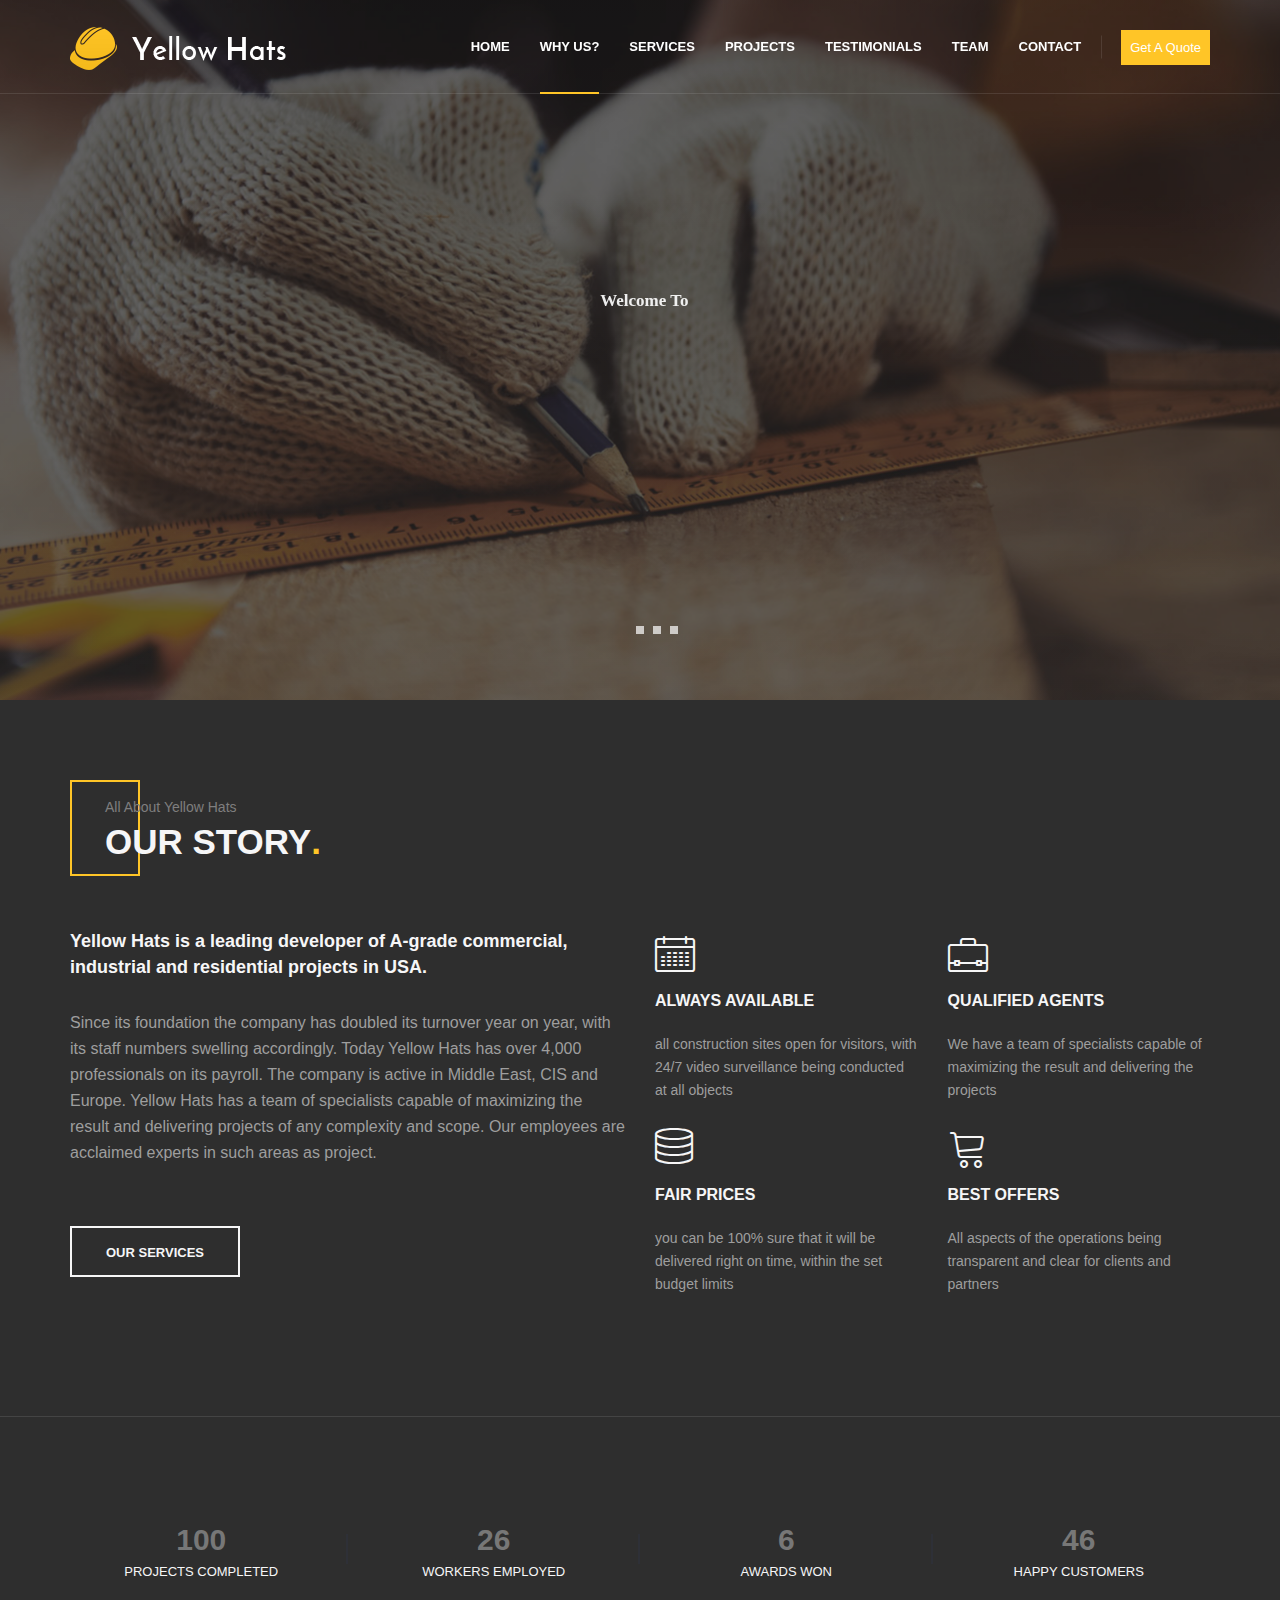
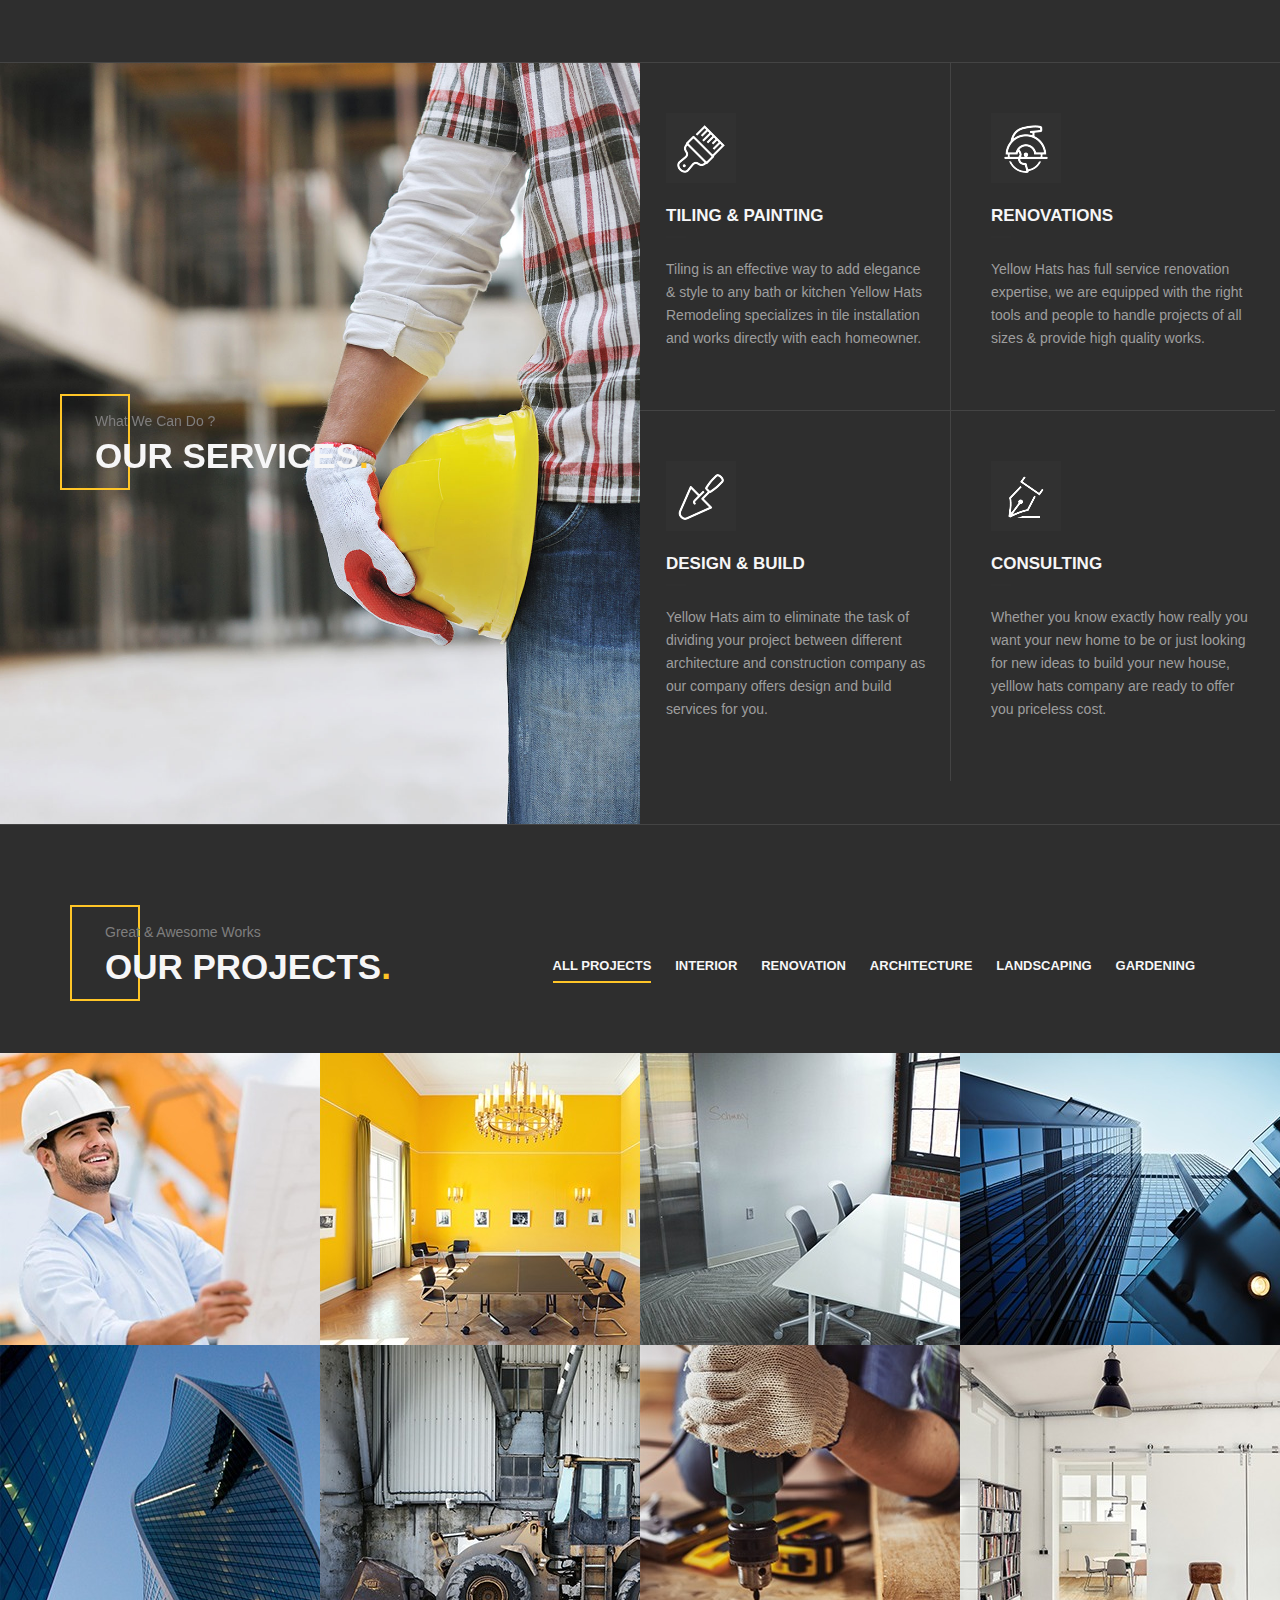
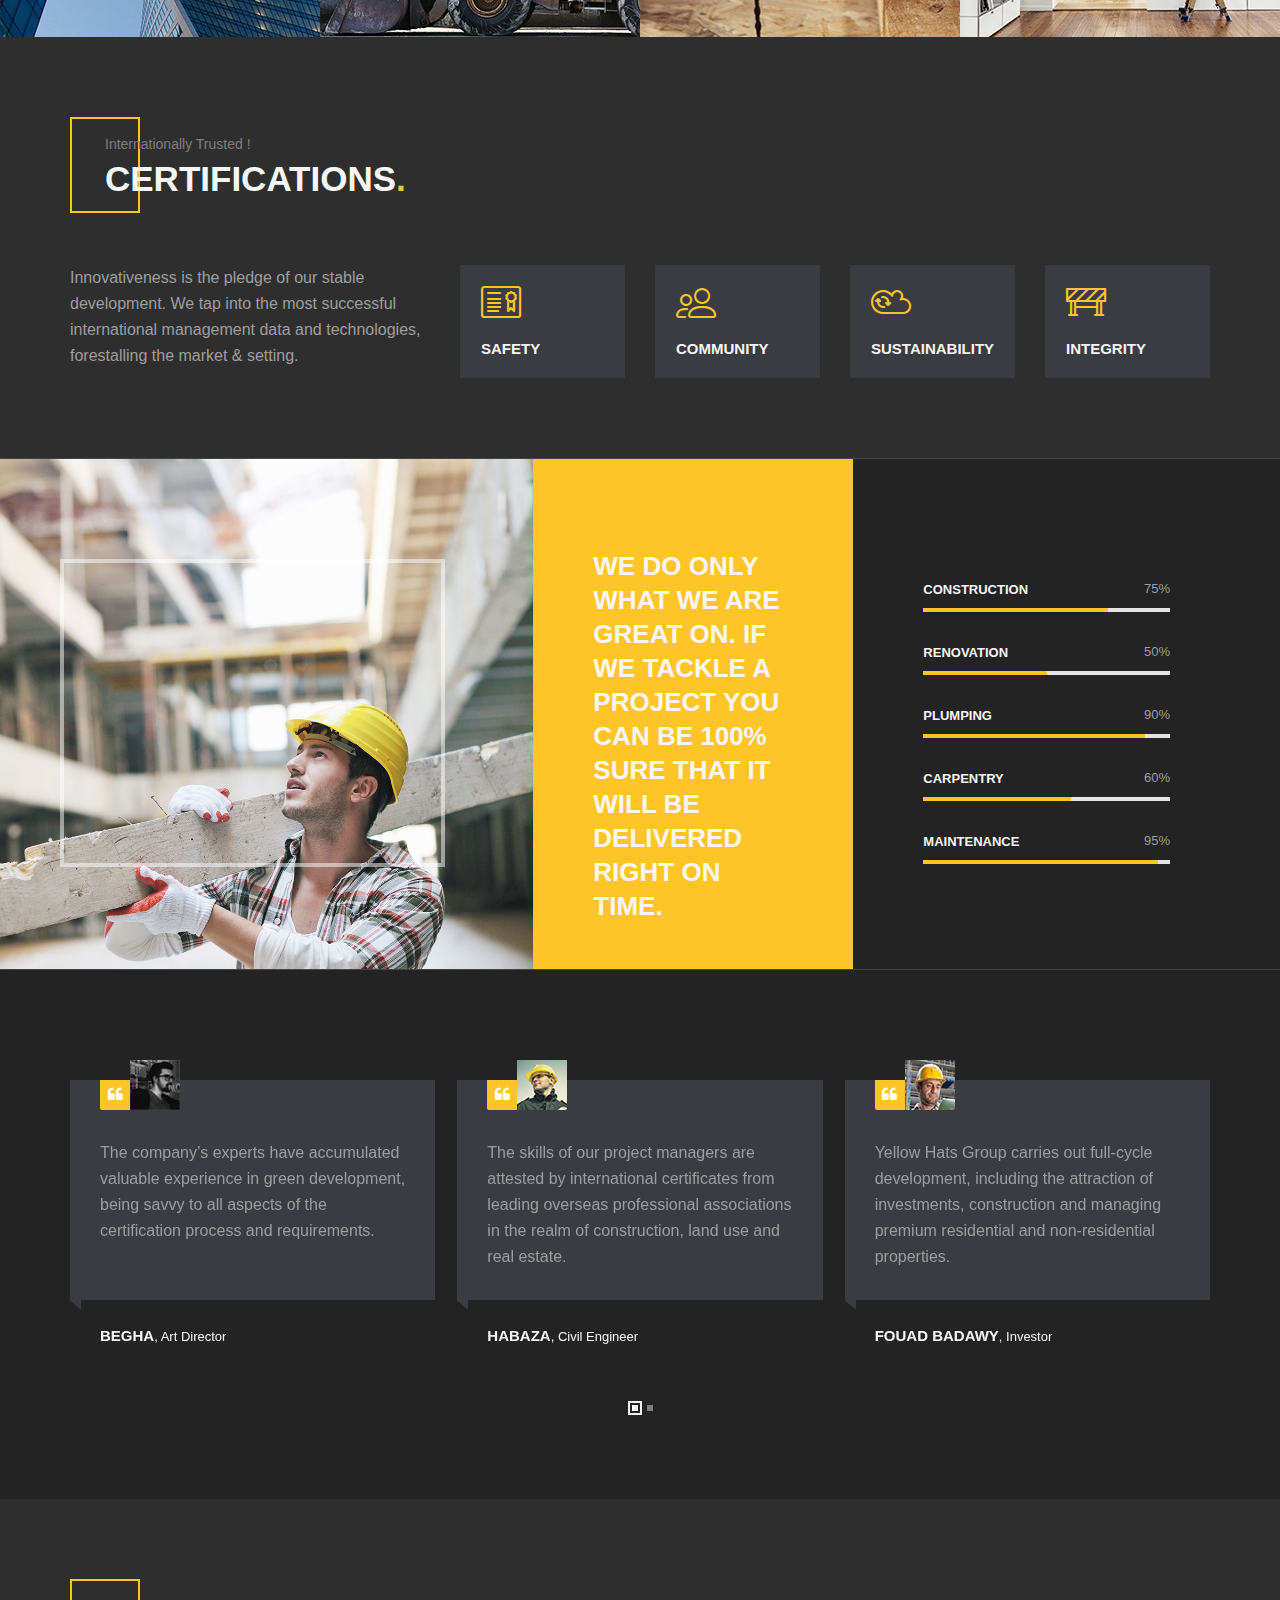
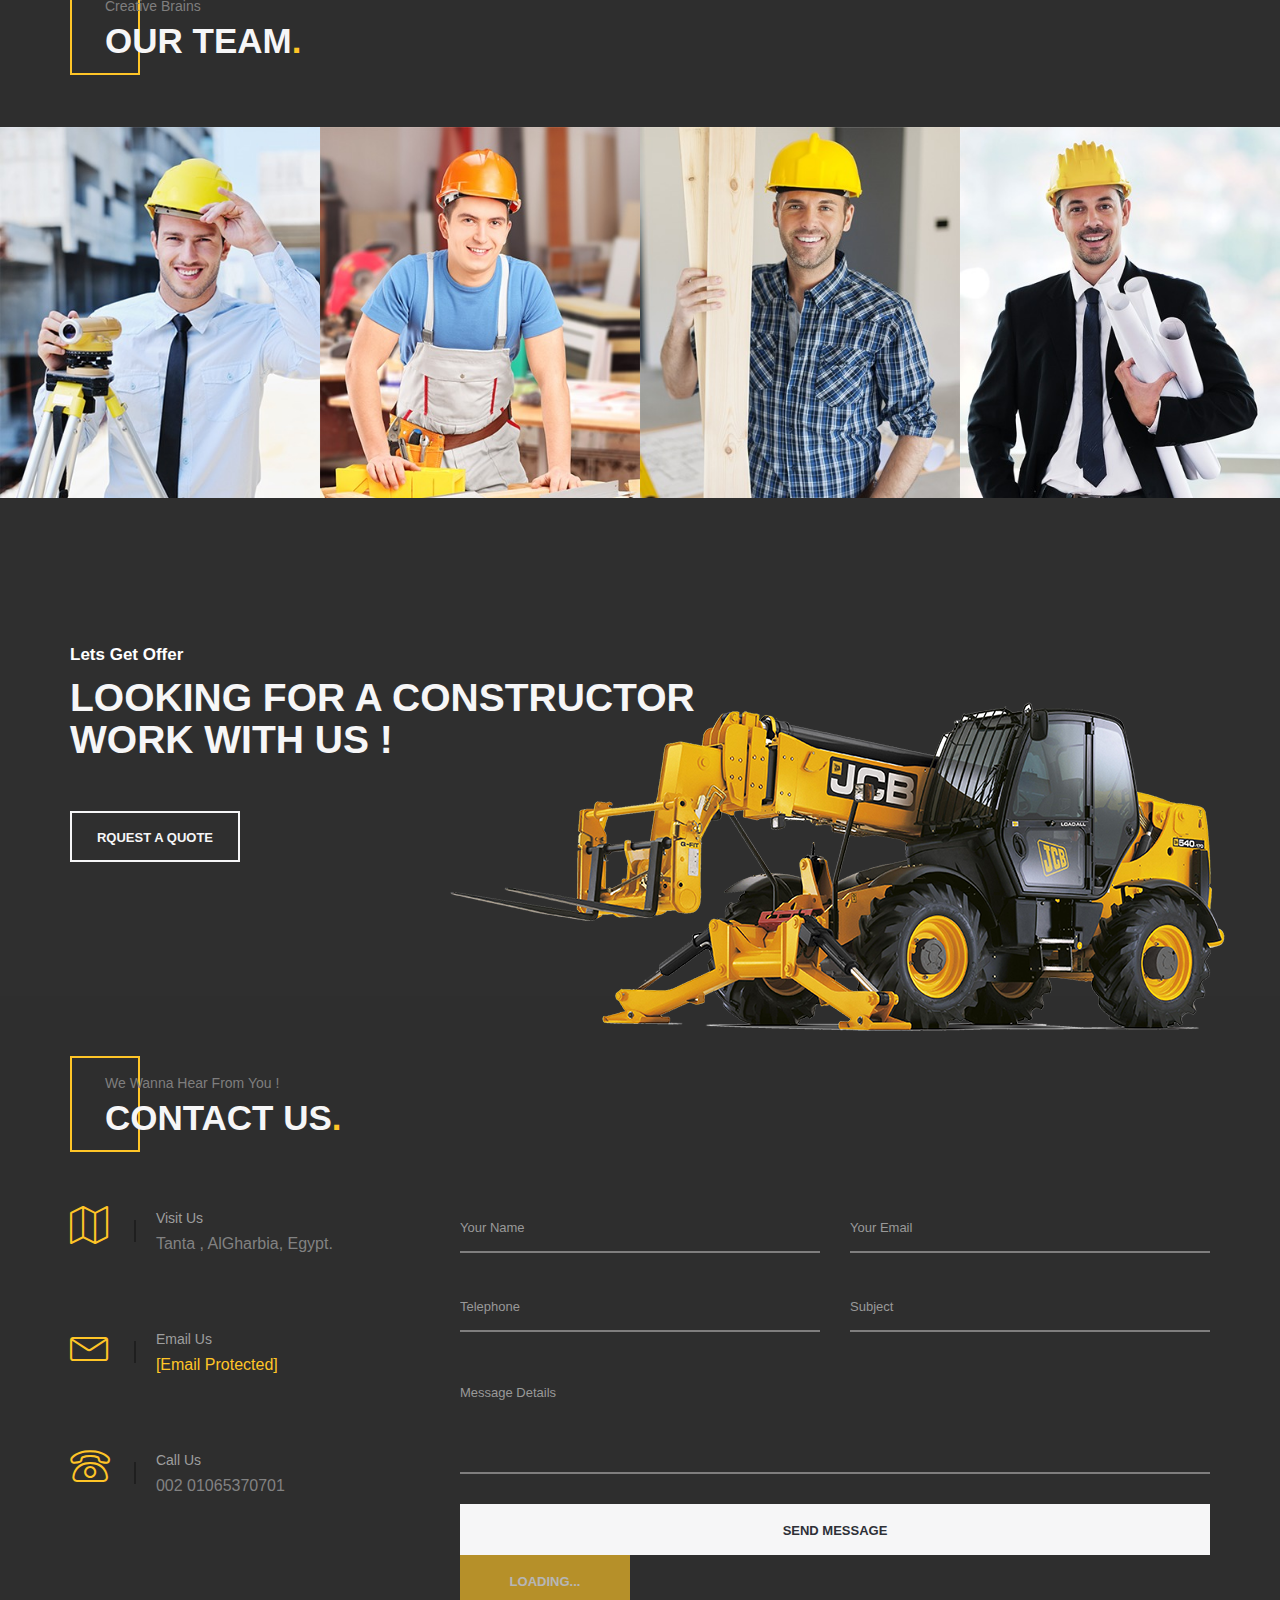
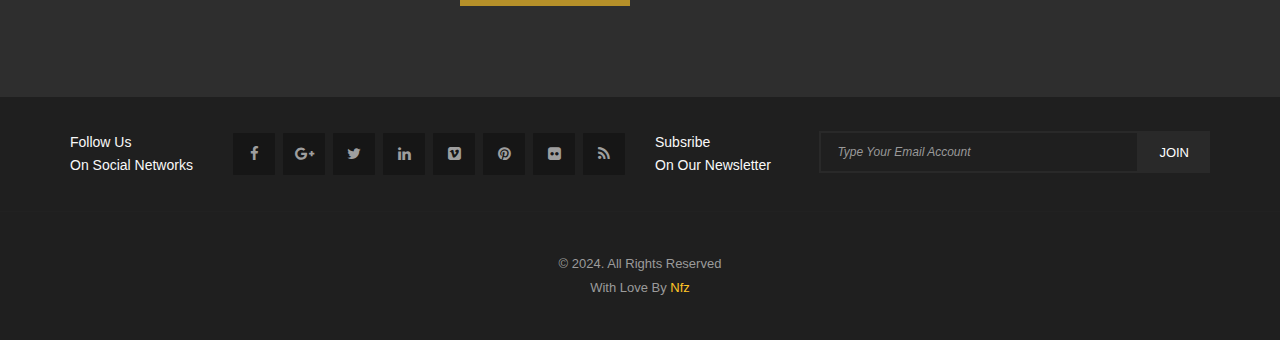
==== index.html @ 75005229 "Update index.html" ====
<!DOCTYPE html>
<html dir="ltr" lang="en-US">


<head>
<!-- Document Meta
============================================= -->
<meta charset="utf-8">
<meta http-equiv="X-UA-Compatible" content="IE=edge">
<!--IE Compatibility Meta-->
<meta name="author" content="wplly" />
<meta name="viewport" content="width=device-width, initial-scale=1, maximum-scale=1">
<meta name="description" content="construction html5 template">
<link href="assets/images/favicon/favicon.ico" rel="icon">

<!-- Fonts
============================================= -->
<link href="../../../../fonts.googleapis.com/css6b8e.css?family=Montserrat:400,700%7CRaleway:100,200,300,400,500,600,700,800%7CDroid+Serif:400,400italic,700,700italic" rel='stylesheet' type='text/css'>

<!-- Stylesheets
============================================= -->
<link href="assets/css/external.css" rel="stylesheet">
<!-- Extrnal CSS -->
<link href="assets/css/bootstrap.min.css" rel="stylesheet">
<!-- Boostrap Core CSS -->
<link href="assets/css/style.css" rel="stylesheet">
<link href="assets/css/dark.css" rel="stylesheet">
<!-- Style CSS -->
<!-- RS5.0 Main Stylesheet -->
<link rel="stylesheet" type="text/css" href="assets/revolution/css/settings.css">
<link rel="stylesheet" type="text/css" href="assets/revolution/css/layers.css">
<link rel="stylesheet" type="text/css" href="assets/revolution/css/navigation.css"> 
<!-- HTML5 shim, for IE6-8 support of HTML5 elements. All other JS at the end of file. -->
<!--[if lt IE 9]>
      <script src="assets/js/html5shiv.js"></script>
      <script src="assets/js/respond.min.js"></script>
    <![endif]-->

<!-- Document Title
    ============================================= -->
<title>© Naufal</title>
</head>
<body class="dark">
<div class="preloader">
	<div class="spinner">
		<div class="bounce1">
		</div>
		<div class="bounce2">
		</div>
		<div class="bounce3">
		</div>
	</div>
</div>
<header id="navbar-spy" class="transparent-header header-9">
	<nav id="primary-menu" class="navbar navbar-fixed-top style-1">
		<div class="container">
			<!-- Brand and toggle get grouped for better mobile display -->
			<div class="navbar-header">
				<button type="button" class="navbar-toggle collapsed" data-toggle="collapse" data-target="#bs-example-navbar-collapse-1" aria-expanded="false">
				<span class="sr-only">Toggle navigation</span>
				<span class="icon-bar"></span>
				<span class="icon-bar"></span>
				<span class="icon-bar"></span>
				</button>
				<a class="logo" href="#!">
					<img src="assets/images/logo/logo-light.png" alt="Yellow Hats">
				</a>
			</div>
			
			<!-- Collect the nav links, forms, and other content for toggling -->
			<div class="collapse navbar-collapse pull-right" id="bs-example-navbar-collapse-1">
				<ul class="nav navbar-nav navbar-left">
					<li>
						<a data-scroll="scrollTo" href="#hero">home</a>
					</li>
					<li>
						<a data-scroll="scrollTo" href="#shotcode-1">why us?</a>
					</li>
					<li>
						<a data-scroll="scrollTo" href="#service-6">services</a>
					</li>
					<li>
						<a data-scroll="scrollTo" href="#projects">projects</a>
					</li>
					<li>
						<a data-scroll="scrollTo" href="#testimonials">testimonials</a>
					</li>
					<li>
						<a data-scroll="scrollTo" href="#team">team</a>
					</li>
					<!-- <li>
						<a data-scroll="scrollTo" href="#blog">blog</a>
					</li> -->
					<li>
						<a data-scroll="scrollTo" href="#cta-6">contact</a>
					</li>
				</ul>
				
				<!-- Mod-->
				<div class="module module-quote pull-left">
					<a class="button-quote" href="#" data-toggle="modal" data-target="#hmodel-quote" id="hmodelquote">Get A Quote</a>
				<!-- Modal -->
				<div class="modal fade model-quote" id="hmodel-quote" tabindex="-1" role="dialog" aria-labelledby="hmodelquote">
					<div class="modal-dialog" role="document">
						<div class="modal-content">
							<div class="modal-header">
								<button type="button" class="close" data-dismiss="modal" aria-label="Close">
								<span aria-hidden="true">&times;</span>
								</button>
								<div class="model-icon">
									<i class="lnr lnr-apartment"></i>
								</div>
								<div class="model-divider">
									<div class="model-title">
										<p>Don’t Hesitate To ask</p>
										<h6>rquest a quote</h6>
									</div>
								</div>
							</div>
							<!-- .model-header end -->
							<div class="modal-body">
								<form id="head-quote-form" action="https://7oroof.com/demos/yellowhats/dark/assets/php/sendheadquote.php" method="post">
									<input type="text" class="form-control" name="quote-name" id="quote-name" placeholder="Your Name" required/>
									<input type="email" class="form-control" name="quote-email" id="quote-email" placeholder="Email" required/>
									<input type="text" class="form-control" name="quote-telephone" id="quote-telephone" placeholder="Telephone" required/>
									<textarea class="form-control" name="quote-message"  id="quote-message" placeholder="Quote Details" rows="2" required></textarea>
									<button type="submit" class="btn btn-primary btn-black btn-block">Submit Inquiry</button>
									<!--Alert Message-->
									<div id="head-quote-result" class="mt-xs">
									</div>
								</form>
							</div>
							<!-- .model-body end -->
						</div>
					</div>
				</div>
				<!-- .model-quote end -->
				</div>
				<!-- .module-quote-->				
			</div>
			<!-- /.navbar-collapse -->
		</div>
		<!-- /.container-fluid -->
	</nav>
</header>

<!-- Hero Section
============================================= -->
<section id="hero" class="hero">
	
	<!-- START REVOLUTION SLIDER 5.0 -->
	<div class="rev_slider_wrapper">
		<div id="slider1" class="rev_slider"  data-version="5.0">
			<ul>
				
				<!-- slide 1 -->
				<li data-transition="zoomout" data-slotamount="default"  data-easein="Power4.easeInOut" data-easeout="Power4.easeInOut" data-masterspeed="2000" style="background-color: rgba(34, 34, 34, 0.3);">
					<!-- MAIN IMAGE -->
					<img src="assets/images/sliders/1.jpg"  alt=""  width="1920" height="1280">
					<!-- LAYER NR. 1 -->
					<div class="tp-caption" 
						data-x="center" data-hoffset="0" 
						data-y="center" data-voffset="-50" 
						data-whitespace="nowrap"
						data-width="none"
						data-height="none"
						data-transform_idle="o:1;"
						data-transform_in="x:50px;opacity:0;s:1000;e:Power3.easeOut;" 
						data-transform_out="s:1000;e:Power3.easeInOut;s:1000;e:Power3.easeInOut;" 
						data-start="500" 
						data-splitin="none" 
						data-splitout="none" 
						data-responsive_offset="on"
						data-fontsize="['17','17','15','15']"
						data-lineheight="['45','45','25','25']"
						data-fontweight="['600','500','600','300']"
						data-color="#fff" style="font-family: raleway">
						Welcome To
					</div>
					
					<!-- LAYER NR. 2 -->
					<div class="tp-caption text-uppercase color-theme" 
						data-x="center" data-hoffset="0" 
						data-y="center" data-voffset="0" 
						data-whitespace="nowrap"
						data-width="none"
						data-height="none"
						data-transform_idle="o:1;"
						data-transform_in="y:-50px;opacity:0;s:1500;e:Power3.easeOut;" 
						data-transform_out="s:1000;e:Power3.easeInOut;s:1000;e:Power3.easeInOut;" 
						data-start="1750" 
						data-splitin="none" 
						data-splitout="none" 
						data-responsive_offset="on"
						data-fontsize="['55','17','15','15']"
						data-lineheight="['50','45','25','25']"
						data-fontweight="['700','500','600','300']"
						data-color="#ffc527" style="font-family: montserrat; "
						>
						<h1 style="color:#ffc527; font-size:55px">Yellow Hats Construction</h1>
					</div>
					
					<!-- LAYER NR. 3 -->
					<div class="tp-caption" 
						data-x="center" data-hoffset="0" 
						data-y="center" data-voffset="70" 
						data-width="none"
						data-height="none"
						data-transform_idle="o:1;"
						data-transform_in="y:[100%];z:0;rX:0deg;rY:0;rZ:0;sX:1;sY:1;skX:0;skY:0;opacity:0;s:2000;e:Power4.easeInOut;" 
						data-transform_out="y:[100%];s:1000;e:Power2.easeInOut;s:1000;e:Power2.easeInOut;" 
						data-mask_in="x:0px;y:[100%];s:inherit;e:inherit;" 
						data-mask_out="x:inherit;y:inherit;s:inherit;e:inherit;" 
						data-start="2000" 
						data-splitin="none" 
						data-splitout="none" 
						data-responsive_offset="on"
						data-fontsize="['17','17','17','17']"
						data-lineheight="['26','26','25','25']"
						data-fontweight="['700','500','500','500']"
						data-color="#fff" style="font-family: raleway; text-align:center"
						>
						Our promise as a contractor is to build community value into every project <br/>
						while delivering professional expertise.
					</div>
					
					<!-- LAYER NR. 4 -->
					<div class="tp-caption" 
						id="slide-163-layer-6" 
						data-x="center" data-hoffset="0" 
						data-y="center" data-voffset="160" 
						data-width="none"
						data-height="none"
						data-whitespace="nowrap"
						data-transform_idle="o:1;"
						data-transform_hover="o:1;rX:0;rY:0;rZ:0;z:0;s:300;e:Power3.easeOut;"
						data-style_hover="c:rgba(255, 255, 255, 1.00);bc:rgba(255, 255, 255, 1.00);"
						data-transform_in="y:[100%];z:0;rX:0deg;rY:0;rZ:0;sX:1;sY:1;skX:0;skY:0;opacity:0;s:2000;e:Power4.easeInOut;" 
						data-transform_out="y:[175%];s:1000;e:Power2.easeInOut;s:1000;e:Power2.easeInOut;" 
						data-mask_out="x:inherit;y:inherit;" 
						data-start="2500" 
						data-splitin="none" 
						data-splitout="none" 
						data-actions='[{"event":"click","action":"jumptoslide","slide":"rs-164","delay":""}]'
						data-basealign="slide" 
						data-responsive_offset="on" 
						data-responsive="off">
						<a class="btn btn-primary mr-sm" href="#">read more</a>
						<a class="btn btn-primary btn-white" href="#">get started</a>
					</div>
				</li>
				
				<!-- slide 2 -->
				<li data-transition="scaledownfromright" data-slotamount="default"  data-easein="Power4.easeInOut" data-easeout="Power4.easeInOut" data-masterspeed="2000">
					<!-- MAIN IMAGE -->
					<img src="assets/images/sliders/2.jpg"  alt=""  width="1920" height="1280">
					<!-- LAYER NR. 1 -->
					<div class="tp-caption" 
						data-x="center" data-hoffset="0" 
						data-y="center" data-voffset="-50" 
						data-width="none"
						data-height="none"
						data-transform_idle="o:1;"
						data-transform_in="y:[100%];z:0;rX:0deg;rY:0;rZ:0;sX:1;sY:1;skX:0;skY:0;opacity:0;s:2000;e:Power3.easeInOut;" 
						data-transform_out="s:1000;e:Power3.easeInOut;s:1000;e:Power3.easeInOut;" 
						data-mask_in="x:0px;y:[100%];s:inherit;e:inherit;" 
						data-start="1000" 
						data-splitin="none" 
						data-splitout="none" 
						data-responsive_offset="on"
						data-fontsize="['17','17','15','15']"
						data-lineheight="['45','45','25','25']"
						data-fontweight="['600','500','600','300']"
						data-color="#fff" style="font-family: raleway" >
						What We Can Do ?
					</div>
					
					<!-- LAYER NR. 2 -->
					<div class="tp-caption text-uppercase color-theme" 
						data-x="center" data-hoffset="0" 
						data-y="center" data-voffset="0" 
						data-whitespace="nowrap"
						data-width="none"
						data-height="none"
						data-transform_idle="o:1;"
						data-transform_in="x:[-100%];z:0;rX:0deg;rY:0;rZ:0;sX:1;sY:1;skX:0;skY:0;s:1500;e:Power3.easeInOut;" 
						data-transform_out="s:1000;e:Power3.easeInOut;s:1000;e:Power3.easeInOut;" 
						data-mask_in="x:0px;y:0px;s:inherit;e:inherit;" 
						data-start="1500" 
						data-splitin="none" 
						data-splitout="none" 
						data-responsive_offset="on"
						data-fontsize="['55','17','15','15']"
						data-lineheight="['50','45','25','25']"
						data-fontweight="['700','500','600','300']"
						data-color="#ffc527" style="font-family: montserrat; ">
						Design & Build
					</div>
					
					<!-- LAYER NR. 3 -->
					<div class="tp-caption" 
						data-x="center" data-hoffset="0" 
						data-y="center" data-voffset="70" 
						data-width="none"
						data-height="none"
						data-transform_idle="o:1;"
						data-transform_in="x:[100%];z:0;rX:0deg;rY:0;rZ:0;sX:1;sY:1;skX:0;skY:0;s:1500;e:Power3.easeInOut;" 
						data-transform_out="s:1000;e:Power3.easeInOut;s:1000;e:Power3.easeInOut;" 
						data-mask_in="x:0px;y:0px;s:inherit;e:inherit;" 
						data-start="2000" 
						data-splitin="none" 
						data-splitout="none" 
						data-responsive_offset="on"
						data-fontsize="['17','17','17','17']"
						data-lineheight="['26','26','25','25']"
						data-fontweight="['700','500','500','500']"
						data-color="#fff" style="font-family: raleway; text-align:center">
						Yellow Hats is a leading developer of A-grade commercial,<br/>
						industrial and residential projects in USA.
					</div>
					
					<!-- LAYER NR. 4 -->
					<div class="tp-caption" 
						data-x="center" data-hoffset="0" 
						data-y="center" data-voffset="160"  
						data-width="none"
						data-height="none"
						data-transform_idle="o:1;"
						data-transform_in="z:0;rX:0;rY:0;rZ:0;sX:0.9;sY:0.9;skX:0;skY:0;opacity:0;s:1000;e:Power2.easeOut;" 
						data-transform_out="s:1000;e:Power3.easeInOut;s:1000;e:Power3.easeInOut;" 
						data-start="2500" 
						data-splitin="none" 
						data-splitout="none" 
						data-responsive_offset="on">
						<a class="btn btn-primary mr-sm" href="#">read more</a>
						<a class="btn btn-primary btn-white" href="#">get started</a>
					</div>
				</li>
				
				<!-- slide 3 -->
				<li data-index='rs-367' data-transition='fadetotopfadefrombottom' data-slotamount='default' data-easein='default' data-easeout='default' data-masterspeed='default'>
					<!-- MAIN IMAGE -->
					<img src="assets/images/sliders/3.jpg"  alt=""  width="1920" height="1280">
					<!-- LAYER NR. 1 -->
					<div class="tp-caption" 
						data-x="center" data-hoffset="0" 
						data-y="center" data-voffset="-50" 
						data-width="none"
						data-height="none"
						data-transform_idle="o:1;"
						data-transform_in="y:-30px;rX:70deg;opacity:0;s:2000;e:Power4.easeInOut;" 
						data-transform_out="s:1000;e:Power2.easeInOut;s:1000;e:Power2.easeInOut;" 
						data-start="1000" 
						data-splitin="none" 
						data-splitout="none" 
						data-responsive_offset="on" 
						data-fontsize="['17','17','15','15']"
						data-lineheight="['45','45','25','25']"
						data-fontweight="['600','500','600','300']"
						data-color="#fff" style="font-family: raleway">
						Internationally Trusted !
					</div>
					
					<!-- LAYER NR. 2 -->
					<div class="tp-caption text-uppercase color-theme" 
						data-x="center" data-hoffset="0" 
						data-y="center" data-voffset="0" 
						data-whitespace="nowrap"
						data-width="['auto','auto','auto','auto']"
						data-height="['auto','auto','auto','auto']"
						data-transform_idle="o:1;"
						data-transform_in="x:[-105%];z:0;rX:0deg;rY:0deg;rZ:-90deg;sX:1;sY:1;skX:0;skY:0;s:2000;e:Power4.easeInOut;" 
						data-transform_out="s:1000;e:Power2.easeInOut;s:1000;e:Power2.easeInOut;" 
						data-mask_in="x:0px;y:0px;s:inherit;e:inherit;" 
						data-start="2000" 
						data-splitin="chars" 
						data-splitout="none" 
						data-responsive_offset="on" 
						data-elementdelay="0.05" data-fontsize="['55','17','15','15']"
						data-lineheight="['50','45','25','25']"
						data-fontweight="['700','500','600','300']"
						data-color="#ffc527" style="font-family: montserrat; ">
						WE INNOVATE & DESIGN
					</div>
					
					<!-- LAYER NR. 3 -->
					<div class="tp-caption" 
						data-x="center" data-hoffset="0" 
						data-y="center" data-voffset="70" 
						data-width="none"
						data-height="none"
						data-transform_idle="o:1;"
						data-transform_in="x:-50px;skX:100px;opacity:0;s:2000;e:Power4.easeInOut;" 
						data-transform_out="s:1000;e:Power2.easeInOut;s:1000;e:Power2.easeInOut;" 
						data-start="4810" 
						data-splitin="none" 
						data-splitout="none" 
						data-responsive_offset="on"
						data-fontsize="['17','17','17','17']"
						data-lineheight="['26','26','25','25']"
						data-fontweight="['700','500','500','500']"
						data-color="#fff" style="font-family: raleway ;text-align:center">
						We have a team of specialists capable of maximizing the result and delivering the projects
					</div>
					
					<!-- LAYER NR. 4 -->
					<div class="tp-caption" 
						data-x="center" data-hoffset="0" 
						data-y="center" data-voffset="160"  
						data-width="none"
						data-height="none"
						data-transform_idle="o:1;"
						data-transform_hover="o:1;rX:0;rY:0;rZ:0;z:0;s:300;e:Power1.easeInOut;"
						data-style_hover="c:rgba(255, 255, 255, 1.00);bg:rgba(41, 46, 49, 0);bc:rgba(255, 255, 255, 1.00);cursor:pointer;"
						data-transform_in="y:[100%];z:0;rX:0deg;rY:0;rZ:0;sX:1;sY:1;skX:0;skY:0;opacity:0;s:2000;e:Power4.easeInOut;" 
						data-transform_out="s:1000;e:Power2.easeInOut;s:1000;e:Power2.easeInOut;" 
						data-start="5670" 
						data-splitin="none" 
						data-splitout="none" 
						data-actions='[{"event":"click","action":"jumptoslide","slide":"next","delay":""}]'
						data-responsive_offset="on" 
						data-responsive="off">
						<a class="btn btn-primary mr-sm" href="#">read more</a>
						<a class="btn btn-primary btn-white" href="#">get started</a>
					</div>
				</li>
			</ul>
		</div>
		<!-- END REVOLUTION SLIDER -->
	</div>
	<!-- END OF SLIDER WRAPPER -->
</section>
<!-- #hero end -->

<!-- Shortcode #1 
============================================= -->
<section id="shotcode-1" class="shotcode-1 text-center-xs text-center-sm">
	<div class="container">
		<div class="row">
			<div class="col-xs-12 col-sm-12 col-md-12">
				<div class="row">
					<div class="col-xs-12 col-sm-12 col-md-12">
						<div class="heading heading-4">
							<div class="heading-bg heading-right">
								<p class="mb-0">All About Yellow Hats</p>
								<h2>Our Story</h2>
							</div>
						</div>
						<!-- .heading end -->
					</div>
				</div>
			</div>
			<!-- .col-md-12 end -->
			<div class="col-xs-12 col-sm-12 col-md-6">
				<h3 class="color-heading mb-sm font-18">Yellow Hats is a leading developer of A-grade commercial, industrial and residential projects in USA.</h3>
				<p class="mb-60">Since its foundation the company has doubled its turnover year on year, with its staff numbers swelling accordingly. Today Yellow Hats has over 4,000 professionals on its payroll. The company is active in Middle East, CIS and Europe. Yellow Hats has a team of specialists capable of maximizing the result and delivering projects of any complexity and scope. Our employees are acclaimed experts in such areas as project.</p>
				<a class="btn btn-secondary mb-30-xs" href="#service-6">our services</a>
			</div>
			<!-- .col-md-6 end -->
			<div class="col-xs-12 col-sm-12 col-md-6">
				<div class="row">
					<div class="col-xs-12 col-sm-6 col-md-6 feature feature-1">
						<div class="feature-icon">
							<i class="lnr lnr-calendar-full"></i>
						</div>
						<h4 class="text-uppercase">Always Available</h4>
						<p>all construction sites open for visitors, with 24/7 video surveillance being conducted at all objects</p>
					</div>
					<!-- .col-md-6 end -->
					<div class="col-xs-12 col-sm-6 col-md-6 feature feature-1">
						<div class="feature-icon">
							<i class="lnr lnr-briefcase"></i>
						</div>
						<h4 class="text-uppercase">Qualified Agents</h4>
						<p>We have a team of specialists capable of maximizing the result and delivering the projects</p>
					</div>
					<!-- .col-md-6 end -->
					<div class="col-xs-12 col-sm-6 col-md-6 feature feature-1 mb-0">
						<div class="feature-icon">
							<i class="lnr lnr-database"></i>
						</div>
						<h4 class="text-uppercase">Fair Prices</h4>
						<p>you can be 100% sure that it will be delivered right on time, within the set budget limits</p>
					</div>
					<!-- .col-md-6 end -->
					<div class="col-xs-12 col-sm-6 col-md-6 feature  feature-1 mb-0">
						<div class="feature-icon">
							<i class="lnr lnr-cart"></i>
						</div>
						<h4 class="text-uppercase">Best Offers</h4>
						<p>All aspects of the operations being transparent and clear for clients and partners</p>
					</div>
				</div>
				<!-- .row end -->
			</div>
			<!-- .col-md-6 end -->
		</div>
		<!-- .row end -->
	</div>
	<!-- .container end -->
</section>
<hr/>
<!-- Shortcode #4 
============================================= -->
<section id="shortcode-4" class="shortcode-4">
	<div class="container text-center">
		<div class="row">
			
			<!-- Section Body
			============================================= -->
			<div class="col-xs-12 col-sm-3 col-md-3">
				<div class="facts-box">
					<div class="counter">
						5000
					</div>
					<h4 class="text-uppercase">projects completed</h4>
				</div>
			</div>
			<div class="col-xs-12 col-sm-3 col-md-3">
				<div class="facts-box">
					<div class="counter">
						1325
					</div>
					<h4 class="text-uppercase">Workers Employed</h4>
				</div>
			</div>
			<div class="col-xs-12 col-sm-3 col-md-3">
				<div class="facts-box">
					<div class="counter">
						321
					</div>
					<h4 class="text-uppercase">Awards Won</h4>
				</div>
			</div>
			<div class="col-xs-12 col-sm-3 col-md-3">
				<div class="facts-box last">
					<div class="counter">
						2314
					</div>
					<h4 class="text-uppercase">Happy Customers</h4>
				</div>
			</div>
		</div>
	</div>
</section>

<!-- Service Block #6
============================================= -->
<section id="service-6" class="service service-6 pt-0 pb-0">
	<div class="container-fluid">
		<div class="row">
			<div class="col-xs-12 col-sm-12 col-md-6 col-img">
				<div class="col-bg">
					<img src="assets/images/services/full/7.jpg" alt="Background"/>
				</div>
				<div class="heading heading-4">
					<div class="heading-bg heading-right">
						<p class="mb-0">what we can do ?</p>
						<h2>our services</h2>
					</div>
				</div>
				<!-- .heading end -->
			</div>
			<!-- .col-md-6 end -->
			<div class="col-xs-12 col-sm-12 col-md-6 col-content">
				<div class="row pr-sm">
					<!--- service block #1 -->
					<div class="col-xs-12 col-sm-6 col-md-6 service-block">
						<div class="service-icon">
							<img src="assets/images/services/icons/i48/1w.png" alt="icon"/>
						</div>
						<div class="service-content">
							<div class="service-desc">
								<h4>Tiling &amp; Painting</h4>
								<p>Tiling is an effective way to add elegance & style to any bath or kitchen Yellow Hats Remodeling specializes in tile installation and works directly with each homeowner.</p>
<!-- 								<a class="read-more" href="#"><i class="fa fa-plus"></i>
									<span>read more</span> -->
								</a>
							</div>
						</div>
					</div>
					<!-- .col-md-6 end -->
					<!--- service block #2 -->
					<div class="col-xs-12 col-sm-6 col-md-6 service-block">
						<div class="service-icon">
							<img src="assets/images/services/icons/i48/2w.png" alt="icon"/>
						</div>
						<div class="service-content">
							<div class="service-desc">
								<h4>Renovations</h4>
								<p>Yellow Hats has full service renovation expertise, we are equipped with the right tools and people to handle projects of all sizes & provide high quality works.</p>
<!-- 								<a class="read-more" href="#"><i class="fa fa-plus"></i>
									<span>read more</span> -->
								</a>
							</div>
						</div>
					</div>
					<!-- .col-md-6 end -->
					<!--- service block #3 -->
					<div class="col-xs-12 col-sm-6 col-md-6 service-block">
						<div class="service-icon">
							<img src="assets/images/services/icons/i48/3w.png" alt="icon"/>
						</div>
						<div class="service-content">
							<div class="service-desc">
								<h4>Design &amp; Build</h4>
								<p>Yellow Hats aim to eliminate the task of dividing your project between different architecture and construction company as our company offers design and build services for you.</p>
<!-- 								<a class="read-more" href="#"><i class="fa fa-plus"></i>
									<span>read more</span> -->
								</a>
							</div>
						</div>
					</div>
					<!-- .col-md-6 end -->
					<!--- service block #4 -->
					<div class="col-xs-12 col-sm-6 col-md-6 service-block">
						<div class="service-icon">
							<img src="assets/images/services/icons/i48/4w.png" alt="icon"/>
						</div>
						<div class="service-content">
							<div class="service-desc">
								<h4>Consulting</h4>
								<p>Whether you know exactly how really you want your new home to be or just looking for new ideas to build your new house, yelllow hats company are ready to offer you priceless cost.</p>
<!-- 								<a class="read-more" href="#"><i class="fa fa-plus"></i>
									<span>read more</span> -->
								</a>
							</div>
						</div>
					</div>
				</div>
				<!-- .row end -->
			</div>
			<!-- .col-md-6 end -->
		</div>
		<!-- .row end -->
	</div>
	<!-- .container end -->
</section>

<!-- Projects Section
============================================= -->
<section id="projects" class="projects-fullwidth projects-4col home-3-custom pb-0">
	<div class="container">
		<div class="row">
			<div class="col-xs-12 col-sm-12 col-md-4">
				<div class="heading heading-5">
					<div class="heading-bg heading-right">
						<p class="mb-0">Great &amp; Awesome Works</p>
						<h2>Our Projects</h2>
					</div>
				</div>
				<!-- .heading end -->
			</div>
			<!-- Projects Filter
			============================================= -->
			<div class="col-xs-12 col-sm-12 col-md-8 projects-filter">
				<ul class="list-inline">
					<li>
						<a class="active-filter" href="#" data-filter="*">All Projects</a>
					</li>
					<li>
						<a href="#" data-filter=".interior">Interior</a>
					</li>
					<li>
						<a href="#" data-filter=".renovation">Renovation</a>
					</li>
					<li>
						<a href="#" data-filter=".architecture">Architecture</a>
					</li>
					<li>
						<a href="#" data-filter=".landscaping">Landscaping</a>
					</li>
					<li>
						<a href="#" data-filter=".gardening">Gardening</a>
					</li>
				</ul>
			</div>
			<!-- .projects-filter end -->
			
		</div>
		<!-- .row end -->
	</div>
	<!-- .container end -->
	<div class="container-fluid">
		<!-- Projects Item
		============================================= -->
		<div id="projects-all" class="row">
			
			<!-- Project Item #1 -->
			<div class="col-xs-12 col-sm-6 col-md-3 project-item interior gardening">
				<div class="project-img">
					<img class="" src="assets/images/projects/small/4.jpg" alt="interior"/>
					<div class="project-hover">
						<div class="project-meta">
							<h6>Interior</h6>
							<h4>
								<a href="#">New Office Room</a>
							</h4>
						</div>
						<div class="project-zoom">
							<a class="img-popup" href="assets/images/projects/full/4.jpg" title="New Office Room"><i class="fa fa-plus"></i></a>
						</div>
					</div>
					<!-- .project-hover end -->
				</div>
				<!-- .project-img end -->
				
			</div>
			<!-- .project-item end -->
			
			<!-- Project Item #2 -->
			<div class="col-xs-12 col-sm-6 col-md-3 project-item renovation landscaping">
				<div class="project-img">
					<img class="" src="assets/images/projects/small/1.jpg" alt="interior"/>
					<div class="project-hover">
						<div class="project-meta">
							<h6>Interior</h6>
							<h4>
								<a href="#">New Office Room</a>
							</h4>
						</div>
						<div class="project-zoom">
							<a class="img-popup" href="assets/images/projects/full/1.jpg" title="New Office Room"><i class="fa fa-plus"></i></a>
						</div>
					</div>
					<!-- .project-hover end -->
				</div>
				<!-- .project-img end -->
				
			</div>
			<!-- .project-item end -->
			
			<!-- Project Item #3 -->
			<div class="col-xs-12 col-sm-6 col-md-3 project-item interior landscaping">
				<div class="project-img">
					<img class="" src="assets/images/projects/small/2.jpg" alt="interior"/>
					<div class="project-hover">
						<div class="project-meta">
							<h6>Interior</h6>
							<h4>
								<a href="#">New Office Room</a>
							</h4>
						</div>
						<div class="project-zoom">
							<a class="img-popup" href="assets/images/projects/full/2.jpg" title="New Office Room"><i class="fa fa-plus"></i></a>
						</div>
					</div>
					<!-- .project-hover end -->
				</div>
				<!-- .project-img end -->
				
			</div>
			<!-- .project-item end -->
			
			<!-- Project Item #4 -->
			<div class="col-xs-12 col-sm-6 col-md-3 project-item architecture">
				<div class="project-img">
					<img class="" src="assets/images/projects/small/3.jpg" alt="interior"/>
					<div class="project-hover">
						<div class="project-meta">
							<h6>Interior</h6>
							<h4>
								<a href="#">New Office Room</a>
							</h4>
						</div>
						<div class="project-zoom">
							<a class="img-popup" href="assets/images/projects/full/3.jpg" title="New Office Room"><i class="fa fa-plus"></i></a>
						</div>
					</div>
					<!-- .project-hover end -->
				</div>
				<!-- .project-img end -->
				
			</div>
			<!-- .project-item end -->
			
			<!-- Project Item #5 -->
			<div class="col-xs-12 col-sm-6 col-md-3 project-item interior">
				<div class="project-img">
					<img class="" src="assets/images/projects/small/5.jpg" alt="interior"/>
					<div class="project-hover">
						<div class="project-meta">
							<h6>Interior</h6>
							<h4>
								<a href="#">New Office Room</a>
							</h4>
						</div>
						<div class="project-zoom">
							<a class="img-popup" href="assets/images/projects/full/5.jpg" title="New Office Room"><i class="fa fa-plus"></i></a>
						</div>
					</div>
					<!-- .project-hover end -->
				</div>
				<!-- .project-img end -->
				
			</div>
			<!-- .project-item end -->
			
			<!-- Project Item #6 -->
			<div class="col-xs-12 col-sm-6 col-md-3 project-item interior">
				<div class="project-img">
					<img class="" src="assets/images/projects/small/6.jpg" alt="interior"/>
					<div class="project-hover">
						<div class="project-meta">
							<h6>Interior</h6>
							<h4>
								<a href="#">New Office Room</a>
							</h4>
						</div>
						<div class="project-zoom">
							<a class="img-popup" href="assets/images/projects/full/6.jpg" title="New Office Room"><i class="fa fa-plus"></i></a>
						</div>
					</div>
					<!-- .project-hover end -->
				</div>
				<!-- .project-img end -->
				
			</div>
			<!-- .project-item end -->
			
			<!-- Project Item #7 -->
			<div class="col-xs-12 col-sm-6 col-md-3 project-item interior">
				<div class="project-img">
					<img class="" src="assets/images/projects/small/7.jpg" alt="interior"/>
					<div class="project-hover">
						<div class="project-meta">
							<h6>Interior</h6>
							<h4>
								<a href="#">New Office Room</a>
							</h4>
						</div>
						<div class="project-zoom">
							<a class="img-popup" href="assets/images/projects/full/7.jpg" title="New Office Room"><i class="fa fa-plus"></i></a>
						</div>
					</div>
					<!-- .project-hover end -->
				</div>
				<!-- .project-img end -->
				
			</div>
			<!-- .project-item end -->
			
			<!-- Project Item #8 -->
			<div class="col-xs-12 col-sm-6 col-md-3 project-item architecture">
				<div class="project-img">
					<img class="" src="assets/images/projects/small/8.jpg" alt="interior"/>
					<div class="project-hover">
						<div class="project-meta">
							<h6>Interior</h6>
							<h4>
								<a href="#">New Office Room</a>
							</h4>
						</div>
						<div class="project-zoom">
							<a class="img-popup" href="assets/images/projects/full/8.jpg" title="New Office Room"><i class="fa fa-plus"></i></a>
						</div>
					</div>
					<!-- .project-hover end -->
				</div>
				<!-- .project-img end -->
				
			</div>
			<!-- .project-item end -->
		</div>
		<!-- .row end -->
	</div>
	<!-- .container end -->
</section>

<!-- Shortcode #6 
============================================= -->
<section id="shortcode-6" class="shortcode-6 text-center-xs">
	<div class="container">
		<div class="row">
			<div class="col-xs-12 col-sm-12 col-md-12 mb-0-sm">
				<div class="heading heading-4">
					<div class="heading-bg heading-right">
						<p class="mb-0">Internationally Trusted !</p>
						<h2>Certifications</h2>
					</div>
				</div>
				<!-- .heading end -->
			</div>
			<!-- .col-md-12 end -->
		</div>
		<!-- .row end -->
		<div class="row">
			<div class="col-xs-12 col-sm-12 col-md-4">
				<p>Innovativeness is the pledge of our stable development. We tap into the most successful international management data and technologies, forestalling the market & setting.</p>
			</div>
			<div class="col-xs-12 col-sm-6 col-md-2 text-center-sm mb-30-sm">
				<div class="feature feature-2 feature-bordered">
					<div class="feature-icon">
						<i class="lnr lnr-license font-40 color-theme"></i>
					</div>
					<h4 class="text-uppercase font-16">safety</h4>
				</div>
			</div>
			<!-- .col-md-6 end -->
			<div class="col-xs-12 col-sm-6 col-md-2 text-center-sm mb-30-sm">
				<div class="feature feature-2 feature-bordered">
					<div class="feature-icon">
						<i class="lnr lnr-users font-40 color-theme"></i>
					</div>
					<h4 class="text-uppercase font-16">Community</h4>
				</div>
			</div>
			<!-- .col-md-6 end -->
			<div class="col-xs-12 col-sm-6 col-md-2 text-center-sm mb-30-sm">
				<div class="feature feature-2 feature-bordered">
					<div class="feature-icon">
						<i class="lnr lnr-cloud-sync font-40 color-theme"></i>
					</div>
					<h4 class="text-uppercase font-16">Sustainability</h4>
				</div>
			</div>
			<!-- .col-md-6 end -->
			<div class="col-xs-12 col-sm-6 col-md-2 text-center-sm mb-30-sm">
				<div class="feature feature-2 feature-bordered">
					<div class="feature-icon">
						<i class="lnr lnr-construction font-40 color-theme"></i>
					</div>
					<h4 class="text-uppercase font-16">Integrity</h4>
				</div>
			</div>
			<!-- .col-md-6 end -->
		</div>
		<!-- .row end -->
	</div>
	<!-- .container end -->
</section>

<!-- Shortcode #7 
============================================= -->
<section id="shortcode-7" class="shortcode-7 section-img bg-gray">
	<div class="container-fluid">
		<div class="row">
			<div class="col-xs-12 col-sm-12 col-md-5 col-img">
				<div class="col-divider">
				</div>
				<div class="col-bg">
					<img src="assets/images/features/1.jpg" alt="Background"/>
				</div>
			</div>
			<!-- .col-md-4 end -->
			<div class="col-xs-12 cpl-sm-12 col-md-3 bg-theme col-heading">
				<h2>We do only what we are great on. If we tackle a project you can be 100% sure that it will be delivered right on time.</h2>
			</div>
			<!-- .col-md-4 end -->
			<div class="col-xs-12 col-sm-12 col-md-4 col-progress">
				
				<!-- progress 1 -->
				<div class="progressbar">
					<div class="progress-title">
						<span class="title">Construction</span>
						<span class="value">75%</span>
					</div>
					<div class="progress">
						<div class="progress-bar" role="progressbar" aria-valuenow="75" aria-valuemin="0" aria-valuemax="100" style="width: 75%;">
						</div>
					</div>
				</div>
				<!-- .progressbar end -->
				
				<!-- progress 2 -->
				<div class="progressbar">
					<div class="progress-title">
						<span class="title">Renovation</span>
						<span class="value">50%</span>
					</div>
					<div class="progress">
						<div class="progress-bar" role="progressbar" aria-valuenow="50" aria-valuemin="0" aria-valuemax="100" style="width: 50%;">
						</div>
					</div>
				</div>
				<!-- .progressbar end -->
				
				<!-- progress 3 -->
				<div class="progressbar">
					<div class="progress-title">
						<span class="title">Plumping</span>
						<span class="value">90%</span>
					</div>
					<div class="progress">
						<div class="progress-bar" role="progressbar" aria-valuenow="90" aria-valuemin="0" aria-valuemax="100" style="width: 90%;">
						</div>
					</div>
				</div>
				<!-- .progressbar end -->
				
				<!-- progress 4 -->
				<div class="progressbar">
					<div class="progress-title">
						<span class="title">Carpentry</span>
						<span class="value">60%</span>
					</div>
					<div class="progress">
						<div class="progress-bar" role="progressbar" aria-valuenow="60" aria-valuemin="0" aria-valuemax="100" style="width: 60%;">
						</div>
					</div>
				</div>
				<!-- .progressbar end -->
				
				<!-- progress 5 -->
				<div class="progressbar">
					<div class="progress-title">
						<span class="title">Maintenance</span>
						<span class="value">95%</span>
					</div>
					<div class="progress">
						<div class="progress-bar" role="progressbar" aria-valuenow="95" aria-valuemin="0" aria-valuemax="100" style="width: 95%;">
						</div>
					</div>
				</div>
				<!-- .progressbar end -->
				
			</div>
			<!-- .col-md-4 end -->
		</div>
	</div>
</section>

<!-- Testimonials #1
============================================= -->
<section id="testimonials" class="testimonial testimonial-1 bg-gray">
	<div class="container">
		<div class="row">
			<div class="col-xs-12 col-sm-12 col-md-12">
				<div id="testimonial-oc" class="testimonial-carousel">
					
					<!-- testimonial item #1 -->
					<div class="testimonial-item">
						<div class="testimonial-content">
							<div class="testimonial-img">
								<i class="fa fa-quote-left"></i>
								<img src="assets/images/testimonial/3.png" alt="author"/>
							</div>
							<p>The company’s experts have accumulated valuable experience in green development, being savvy to all aspects of the certification process and requirements.</p>
						</div>
						<div class="testimonial-divider">
						</div>
						<div class="testimonial-meta">
							<h6><strong>Begha</strong>, Art Director</h6>
						</div>
					</div>
					<!-- .testimonial-item end -->
					
					<!-- testimonial item #2 -->
					<div class="testimonial-item">
						<div class="testimonial-content">
							<div class="testimonial-img">
								<i class="fa fa-quote-left"></i>
								<img src="assets/images/testimonial/2.png" alt="author"/>
							</div>
							<p>The skills of our project managers are attested by international certificates from leading overseas professional associations in the realm of construction, land use and real estate. </p>
						</div>
						<div class="testimonial-divider">
						</div>
						<div class="testimonial-meta">
							<h6><strong>Habaza</strong>, Civil Engineer</h6>
						</div>
					</div>
					<!-- .testimonial-item end -->
					
					<!-- testimonial item #3 -->
					<div class="testimonial-item">
						<div class="testimonial-content">
							<div class="testimonial-img">
								<i class="fa fa-quote-left"></i>
								<img src="assets/images/testimonial/1.png" alt="author"/>
							</div>
							<p>Yellow Hats Group carries out full-cycle development, including the attraction of investments, construction and managing premium residential and non-residential properties.</p>
						</div>
						<div class="testimonial-divider">
						</div>
						<div class="testimonial-meta">
							<h6><strong>Fouad Badawy</strong>, Investor</h6>
						</div>
					</div>
					<!-- .testimonial-item end -->
					
					<!-- testimonial item #4 -->
					<div class="testimonial-item">
						<div class="testimonial-content">
							<div class="testimonial-img">
								<i class="fa fa-quote-left"></i>
								<img src="assets/images/testimonial/3.png" alt="author"/>
							</div>
							<p>The skills of our project managers are attested by international certificates from leading overseas professional associations in the realm of construction, land use and real estate.</p>
						</div>
						<div class="testimonial-divider">
						</div>
						<div class="testimonial-meta">
							<div class="testimonial-name">
								<strong>AYMAN FIKRY</strong>, Civil Engineer
							</div>
						</div>
					</div>
					<!-- .testimonial-item end -->
					
					<!-- testimonial item #5 -->
					<div class="testimonial-item">
						<div class="testimonial-content">
							<div class="testimonial-img">
								<i class="fa fa-quote-left"></i>
								<img src="assets/images/testimonial/1.png" alt="author"/>
							</div>
							<p>Yellow Hats Group carries out full-cycle development, including the attraction of investments, construction and managing premium residential and non-residential properties.</p>
						</div>
						<div class="testimonial-divider">
						</div>
						<div class="testimonial-meta">
							<strong>Fouad Badawy</strong>, Investor
						</div>
					</div>
					<!-- .testimonial-item end -->
					
					<!-- testimonial item #6 -->
					<div class="testimonial-item">
						<div class="testimonial-content">
							<div class="testimonial-img">
								<i class="fa fa-quote-left"></i>
								<img src="assets/images/testimonial/2.png" alt="author"/>
							</div>
							<p>The skills of our project managers are attested by international certificates from leading overseas professional associations in the realm of construction, land use and real estate. </p>
						</div>
						<div class="testimonial-divider">
						</div>
						<div class="testimonial-meta">
							<strong>Habaza</strong>, Civil Engineer
						</div>
					</div>
					<!-- .testimonial-item end -->
					
				</div>
			</div>
			<!-- .col-md-12 end -->
			
		</div>
		<!-- .row end -->
		
	</div>
	<!-- .container end -->
	
</section>
<!-- #testimonials end -->

<!-- Team
============================================= -->
<section id="team" class="team2 pb-0">
	<div class="container">
		<div class="row">
			<div class="col-xs-12 col-sm-12 col-md-12 mb-0-sm">
				<div class="heading heading-4">
					<div class="heading-bg heading-right">
						<p class="mb-0">Creative Brains</p>
						<h2>Our Team</h2>
					</div>
				</div>
				<!-- .heading end -->
			</div>
			<!-- .col-md-12 end -->
		</div>
		<!-- .row end -->
	</div>
	<!-- .container end -->
	<div class="container-fluid">
		<div class="row">
			
			<!-- Member #1 -->
			<div class="col-xs-12 col-sm-6 col-md-3 member-2">
				<div class="member-img">
					<img src="assets/images/team/standard/1.jpg" alt="member"/>
					<div class="member-overlay">
						<div class="member-info">
							<div class="member-bio">
								<h3>Mahmoud Baghagho</h3>
								<p>CEO & Founder</p>
							</div>
							<!-- .member-bio end -->
							<div class="member-social">
								<a href="#"><i class="fa fa-facebook"></i></a>
								<a href="#"><i class="fa fa-twitter"></i></a>
								<a href="#"><i class="fa fa-linkedin"></i></a>
							</div>
							<!-- .member-social end -->
						</div>
						<!-- .member-info end -->
					</div>
					<!-- .member-overlay end -->
				</div>
				<!-- .member-img end -->
				
			</div>
			<!-- .member end -->
			
			<!-- Member #2 -->
			<div class="col-xs-12 col-sm-6 col-md-3 member-2">
				<div class="member-img">
					<img src="assets/images/team/standard/2.jpg" alt="member"/>
					<div class="member-overlay">
						<div class="member-info">
							<div class="member-bio">
								<h3>Mohamed Habaza</h3>
								<p>Machine Engineer</p>
							</div>
							<!-- .member-bio end -->
							<div class="member-social">
								<a href="#"><i class="fa fa-facebook"></i></a>
								<a href="#"><i class="fa fa-twitter"></i></a>
								<a href="#"><i class="fa fa-linkedin"></i></a>
							</div>
							<!-- .member-social end -->
						</div>
						<!-- .member-info end -->
					</div>
					<!-- .member-overlay end -->
				</div>
				<!-- .member-img end -->
				
			</div>
			<!-- .member end -->
			
			<!-- Member #3 -->
			<div class="col-xs-12 col-sm-6 col-md-3 member-2">
				<div class="member-img">
					<img src="assets/images/team/standard/3.jpg" alt="member"/>
					<div class="member-overlay">
						<div class="member-info">
							<div class="member-bio">
								<h3>Ahmed Hassan</h3>
								<p>Civil Engineer</p>
							</div>
							<!-- .member-bio end -->
							<div class="member-social">
								<a href="#"><i class="fa fa-facebook"></i></a>
								<a href="#"><i class="fa fa-twitter"></i></a>
								<a href="#"><i class="fa fa-linkedin"></i></a>
							</div>
							<!-- .member-social end -->
						</div>
						<!-- .member-info end -->
					</div>
					<!-- .member-overlay end -->
				</div>
				<!-- .member-img end -->
				
			</div>
			<!-- .member end -->
			
			<!-- Member #4 -->
			<div class="col-xs-12 col-sm-6 col-md-3 member-2">
				<div class="member-img">
					<img src="assets/images/team/standard/4.jpg" alt="member"/>
					<div class="member-overlay">
						<div class="member-info">
							<div class="member-bio">
								<h3>Fouad Badawy</h3>
								<p>Project Manager</p>
							</div>
							<!-- .member-bio end -->
							<div class="member-social">
								<a href="#"><i class="fa fa-facebook"></i></a>
								<a href="#"><i class="fa fa-twitter"></i></a>
								<a href="#"><i class="fa fa-linkedin"></i></a>
							</div>
							<!-- .member-social end -->
						</div>
						<!-- .member-info end -->
					</div>
					<!-- .member-overlay end -->
				</div>
				<!-- .member-img end -->
			</div>
			<!-- .member end -->
			
		</div>
		<!-- .row end -->
	</div>
	<!-- .container end -->
</section>

<!-- Blog
============================================= -->


<!-- Call To Action #6
============================================= -->
<section id="cta-6" class="bg-overlay bg-overlay-dark cta cta-6">
	<div class="bg-section" >
		<img src="assets/images/call/1.jpg" alt="Background"/>
	</div>
	<div class="container">
		<div class="row">
			<div class="col-xs-12 col-sm-12 col-md-7">
				<p class="text-capitalize mb-0 color-white">lets get offer</p>
				<h2 class="mb-xs color-white">Looking for a Constructor Work With Us !</h2>
				<a class="btn btn-secondary btn-white" href="#" data-toggle="modal" data-target="#model-quote2" id="modelquote4">rquest a quote</a>
				
				<!-- Modal -->
				<div class="modal fade model-quote" id="model-quote2" tabindex="-1" role="dialog" aria-labelledby="modelquote4">
					<div class="modal-dialog" role="document">
						<div class="modal-content">
							<div class="modal-header">
								<button type="button" class="close" data-dismiss="modal" aria-label="Close">
								<span aria-hidden="true">&times;</span>
								</button>
								<div class="model-icon">
									<i class="lnr lnr-apartment"></i>
								</div>
								<div class="model-divider">
									<div class="model-title">
										<p>Don’t Hesitate To ask</p>
										<h6>rquest a quote</h6>
									</div>
								</div>
							</div>
							<!-- .model-header end -->
							<div class="modal-body">
								<form id="pop-quote-form" action="https://7oroof.com/demos/yellowhats/dark/assets/php/sendpopquote.php" method="post">
									<input type="text" class="form-control" name="quote-name" id="q-name" placeholder="Your Name" required/>
									<input type="email" class="form-control" name="quote-email" id="q-email" placeholder="Email" required/>
									<input type="text" class="form-control" name="quote-telephone" id="q-telephone" placeholder="Telephone" required/>
									<textarea class="form-control" name="quote-message"  id="q-quote" placeholder="Quote Details" rows="2" required></textarea>
									<button type="submit" class="btn btn-primary btn-black btn-block">Submit Inquiry</button>
									<!--Alert Message-->
									<div id="pop-quote-result" class="mt-xs">
									</div>
								</form>
							</div>
							<!-- .model-body end -->
						</div>
					</div>
				</div>
				<!-- .model-quote end -->
			</div>
			<!-- .col-md-8 end -->
			<div class="col-md-5 hidden-xs hidden-sm">
				<div class="cta-img">
					<img src="assets/images/call/1.png" alt="call to action"/>
				</div>
			</div>
		</div>
		<!-- .row end -->
	</div>
	<!-- .container end -->
</section>
<!-- #cta-6 end -->

<!-- Contact #1
============================================= -->
<section id="contact" class="contact">
	<div class="container">
		<div class="row">
			<div class="col-xs-12 col-sm-12 col-md-12">
				<div class="heading heading-4">
					<div class="heading-bg heading-right">
						<p class="mb-0">We Wanna Hear From You !</p>
						<h2>Contact Us</h2>
					</div>
				</div>
				<!-- .heading end -->
			</div>
			<!-- .col-md-12 end -->
			<div class="col-xs-12 col-sm-12 col-md-12">
				<div class="row">
					<div class="col-xs-12 col-sm-12 col-md-4 widgets-contact mb-60-xs">
						<div class="widget">
							<div class="widget-contact-icon pull-left">
								<i class="lnr lnr-map"></i>
							</div>
							<div class="widget-contact-info">
								<p class="text-capitalize">visit us</p>
								<p class="text-capitalize font-heading">tanta , alGharbia, egypt.</p>
							</div>
						</div>
						<!-- .widget end -->
						<div class="clearfix">
						</div>
						<div class="widget">
							<div class="widget-contact-icon pull-left">
								<i class="lnr lnr-envelope"></i>
							</div>
							<div class="widget-contact-info">
								<p class="text-capitalize ">email us</p>
								<p class="text-capitalize font-heading"><a href="#!" class="__cf_email__" data-cfemail="a097cfd2cfcfc6e097cfd2cfcfc68ec3cfcd">[email&#160;protected]</a></p>
							</div>
						</div>
						<!-- .widget end -->
						<div class="clearfix">
						</div>
						<div class="widget">
							<div class="widget-contact-icon pull-left">
								<i class="lnr lnr-phone"></i>
							</div>
							<div class="widget-contact-info">
								<p class="text-capitalize">call us</p>
								<p class="text-capitalize font-heading">002 01065370701</p>
							</div>
						</div>
						<!-- .widget end -->
					</div>
					<!-- .col-md-4 end -->
					<div class="col-xs-12 col-sm-12 col-md-8">
						<div class="row">
							<form name="comprof"  method="post">
								<div class="col-md-6">
									<input type="text" class="form-control mb-30" name="nama" id="name" placeholder="Your Name" required/>
								</div>
								<div class="col-md-6">
									<input type="email" class="form-control mb-30" name="email" id="email" placeholder="Your Email" required/>
								</div>
								<div class="col-md-6">
									<input type="number" class="form-control mb-30" name="telephone" id="telephone" placeholder="Telephone" required/>
								</div>
								<div class="col-md-6">
									<input type="text" class="form-control mb-30" name="subject" id="subject" placeholder="Subject" required/>
								</div>
								<div class="col-md-12">
									<textarea class="form-control mb-30" name="isi pesan" id="message" rows="2" placeholder="Message Details" required></textarea>
								</div>
								<div class="col-md-12">
									<button type="submit" id="submit-message" class="btn btn-primary btn-black btn-block">Send Message</button>
								        
									<button class="btn btn-primary btn-loading d-none"
									type="button" disabled>
 									 <span class="spinner-border spinner-border-sm" aria-hidden="true"></span>
  									<span role="status">Loading...</span>
									</button>
								</div>
								<div class="col-xs-12 col-sm-12 col-md-12 mt-xs">
									<!--Alert Message-->
									<div id="contact-result">
									</div>
								</div>
							</form>
						</div>
					</div>
					<!-- .col-md-8 end -->
				</div>
				<!-- .row end -->
			</div>
			<!-- .col-md-12 end -->
		</div>
		<!-- .row end -->
	</div>
	<!-- .container end -->
</section>

<!-- Footer #5
============================================= -->
<footer id="footer" class="footer-5">
	<!-- Social bar
	============================================= -->
	<div class="widget-social">
		<div class="container">
			<div class="row">
				<div class="col-xs-12 col-sm-12 col-md-6 mb-30-sm">
					<div class="widget-social-info pull-left text-capitalize pull-none-xs mb-15-xs">
						<p class="mb-0">follow us<br>
							on social networks</p>
					</div>
					<div class="widget-social-icon pull-right text-right pull-none-xs">
						<a href="#"><i class="fa fa-facebook"></i><i class="fa fa-facebook"></i></a>
						<a href="#"><i class="fa fa-google-plus"></i><i class="fa fa-google-plus"></i></a>
						<a href="#" ><i class="fa fa-twitter"></i><i class="fa fa-twitter"></i></a>
						<a href="#"><i class="fa fa-linkedin"></i><i class="fa fa-linkedin"></i></a>
						<a href="#"><i class="fa fa-vimeo-square"></i><i class="fa fa-vimeo-square"></i></a>
						<a href="#"><i class="fa fa-pinterest"></i><i class="fa fa-pinterest"></i></a>
						<a href="#"><i class="fa fa-flickr"></i><i class="fa fa-flickr"></i></a>
						<a href="#"><i class="fa fa-rss"></i><i class="fa fa-rss"></i></a>
					</div>
				</div>
				<div class="col-xs-12 col-sm-12 col-md-6">
					<div class="widget-newsletter-info pull-left text-capitalize pull-none-xs mb-15-xs">
						<p class="mb-0">subsribe<br>
							on our newsletter</p>
					</div>
					<div class="widget-newsletter-form pull-right text-right">
						
						<!-- Mailchimp Form 
						=============================================-->
						
						<form class="mailchimp">
							<div class="subscribe-alert">
							</div>
							<div class="input-group">
								<input type="text" class="form-control" placeholder="Type Your Email Account">
								<span class="input-group-btn">
								<button class="btn text-capitalize" type="button">join</button>
								</span>
							</div>
							<!-- /input-group -->
							
						</form>
						<!--Mailchimp Form End-->
						
					</div>
				</div>
			</div>
		</div>
	</div>
	<!-- Copyrights
	============================================= -->
	<div class="container">
		<div class="row">
			<div class="col-xs-12 col-sm-12 col-md-12 copyrights text-center">
				<p class="text-capitalize">© 2024. all rights reserved</p>
				<p class="text-capitalize">With Love by
					<a href="https://naufalfz.github.io">nfz</a>
				</p>
			</div>
		</div>
	</div>
</footer>

<!-- Footer Scripts
============================================= -->
<script data-cfasync="false" src="../../../cdn-cgi/scripts/5c5dd728/cloudflare-static/email-decode.min.js"></script><script src="assets/js/jquery-2.1.1.min.js"></script>
<script src="assets/js/pluginse209.js?v=1.0.0"></script>
<script src="assets/js/functions5438.js?v=1.2.0"></script>
<!-- RS5.0 Core JS Files -->
<script type="text/javascript" src="assets/revolution/js/jquery.themepunch.tools.min838f.js?rev=5.0"></script>
<script type="text/javascript" src="assets/revolution/js/jquery.themepunch.revolution.min838f.js?rev=5.0"></script>

<script type="text/javascript" src="assets/revolution/js/extensions/revolution.extension.video.min.js"></script>
<script type="text/javascript" src="assets/revolution/js/extensions/revolution.extension.slideanims.min.js"></script>
<script type="text/javascript" src="assets/revolution/js/extensions/revolution.extension.actions.min.js"></script>
<script type="text/javascript" src="assets/revolution/js/extensions/revolution.extension.layeranimation.min.js"></script>
<script type="text/javascript" src="assets/revolution/js/extensions/revolution.extension.kenburn.min.js"></script>
<script type="text/javascript" src="assets/revolution/js/extensions/revolution.extension.navigation.min.js"></script>
<script type="text/javascript" src="assets/revolution/js/extensions/revolution.extension.migration.min.js"></script>
<script type="text/javascript" src="assets/revolution/js/extensions/revolution.extension.parallax.min.js"></script>
<script type="text/javascript"> 
jQuery(document).ready(function() { 
   jQuery("#slider1").revolution({
      sliderType:"standard",
      sliderLayout:"auto",
      delay:6000,
	  disableProgressBar:"on",
	  spinner:"off",
      navigation: {
		keyboardNavigation:"off",
		keyboard_direction: "horizontal",
		mouseScrollNavigation:"off",
		onHoverStop:"off",
		arrows: {
			enable:false,
		},
		bullets:{
         style:"slider-bullet",
         enable:true,
         hide_onmobile:false,
         hide_onleave:false,
         hide_delay:200,
         hide_delay_mobile:1200,
         hide_under:0,
         hide_over:9999,
         tmp:'<span></span>', 
         direction:"horizontal",
         space:5,       
         h_align:"center",
         v_align:"center",
         h_offset:0,
         v_offset:280
        },
	}, 
      gridwidth:1230,
      gridheight:700 ,
	  
    }); 
}); 
</script>

<!-- Whatsapp Button -->
	
<script src="https://static.elfsight.com/platform/platform.js" data-use-service-core defer></script>
<div class="elfsight-app-a91a5f1b-da17-4968-b0e1-2cda74de14ce" data-elfsight-app-lazy></div>

<!-- Form google sheets -->
	

	<script>
  const scriptURL = 'https://script.google.com/macros/s/AKfycbzxoPe7yvBJnSZp9rCX4KYG8ZdKhDMd6bOJfyvrvhhOYZoiIZ3dIXw3dSHBUghqTF_T/exec'
  const form = document.forms['comprof']

  form.addEventListener('submit', e => {
    e.preventDefault()
    fetch(scriptURL, { method: 'POST', body: new FormData(form)})
      .then(response => console.log('Success!', response))
      .catch(error => console.error('Error!', error.message))
  })
</script>
	
</body>


</html>
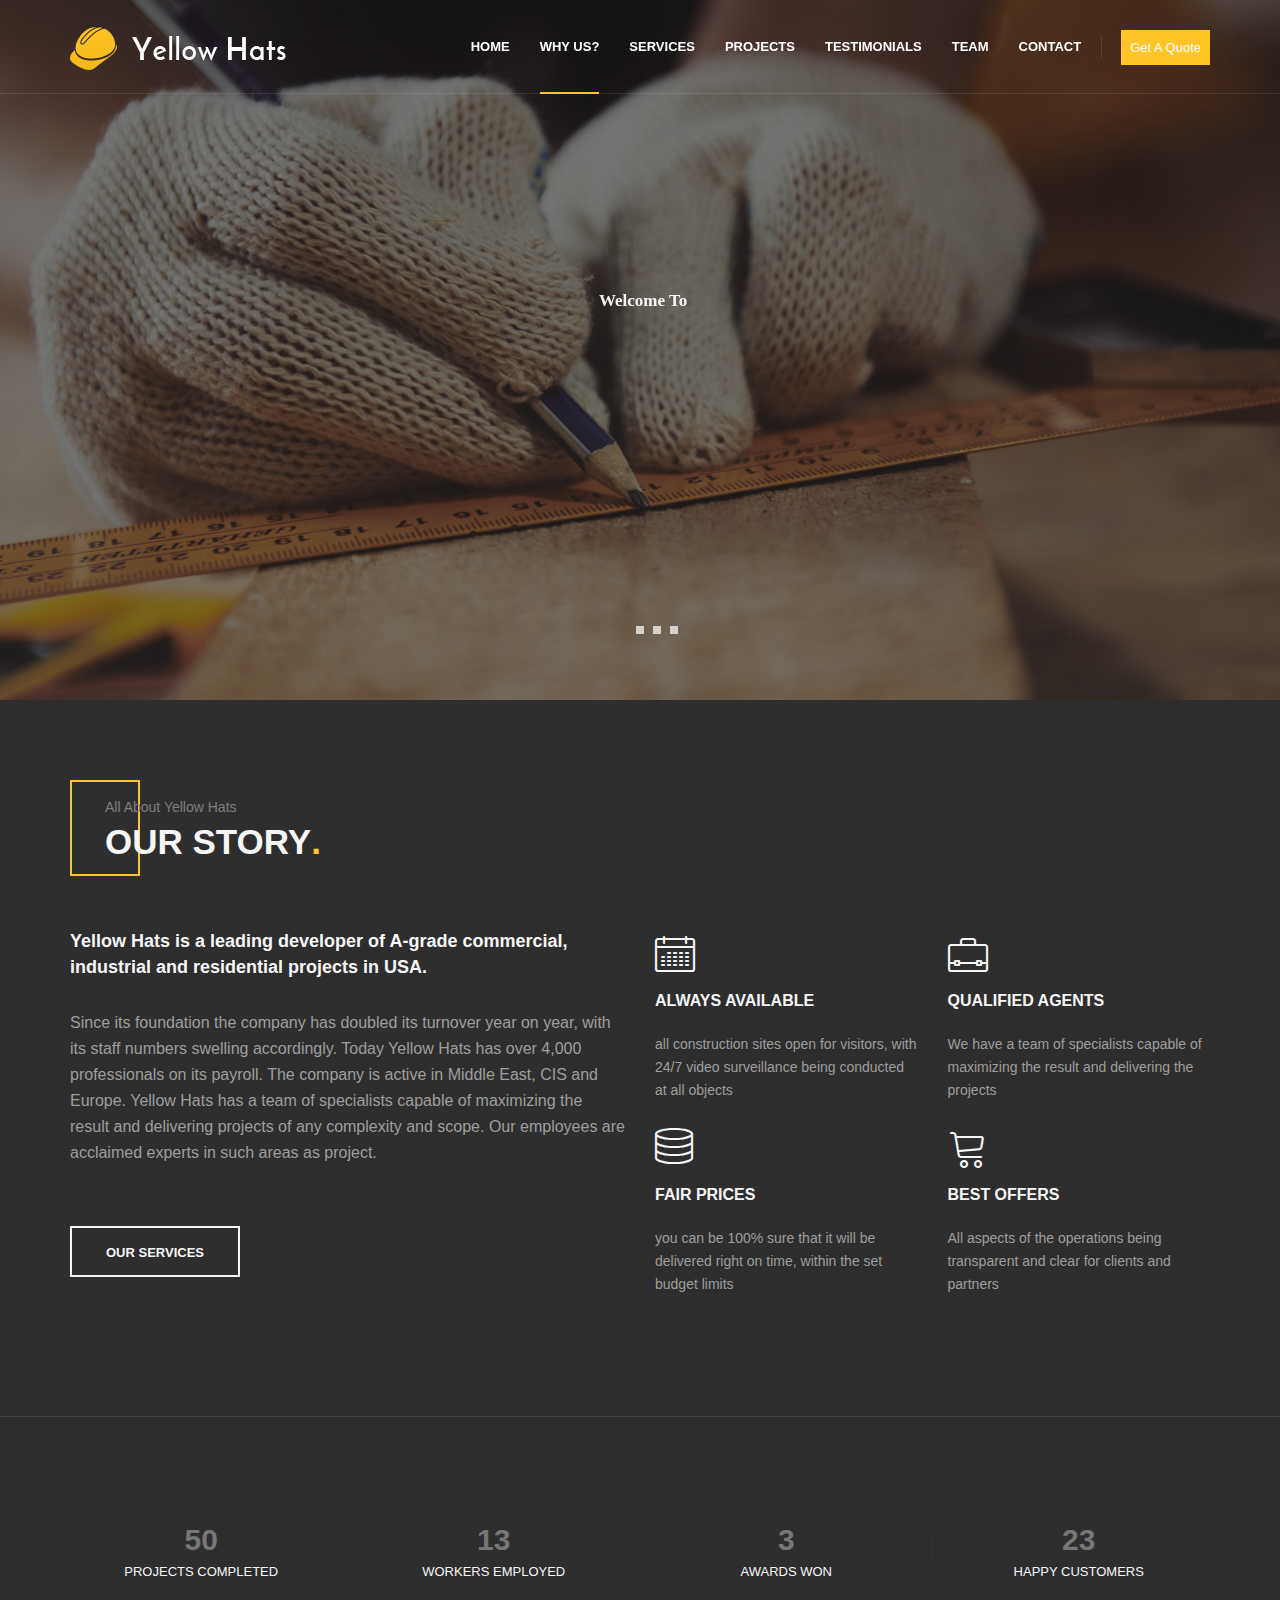
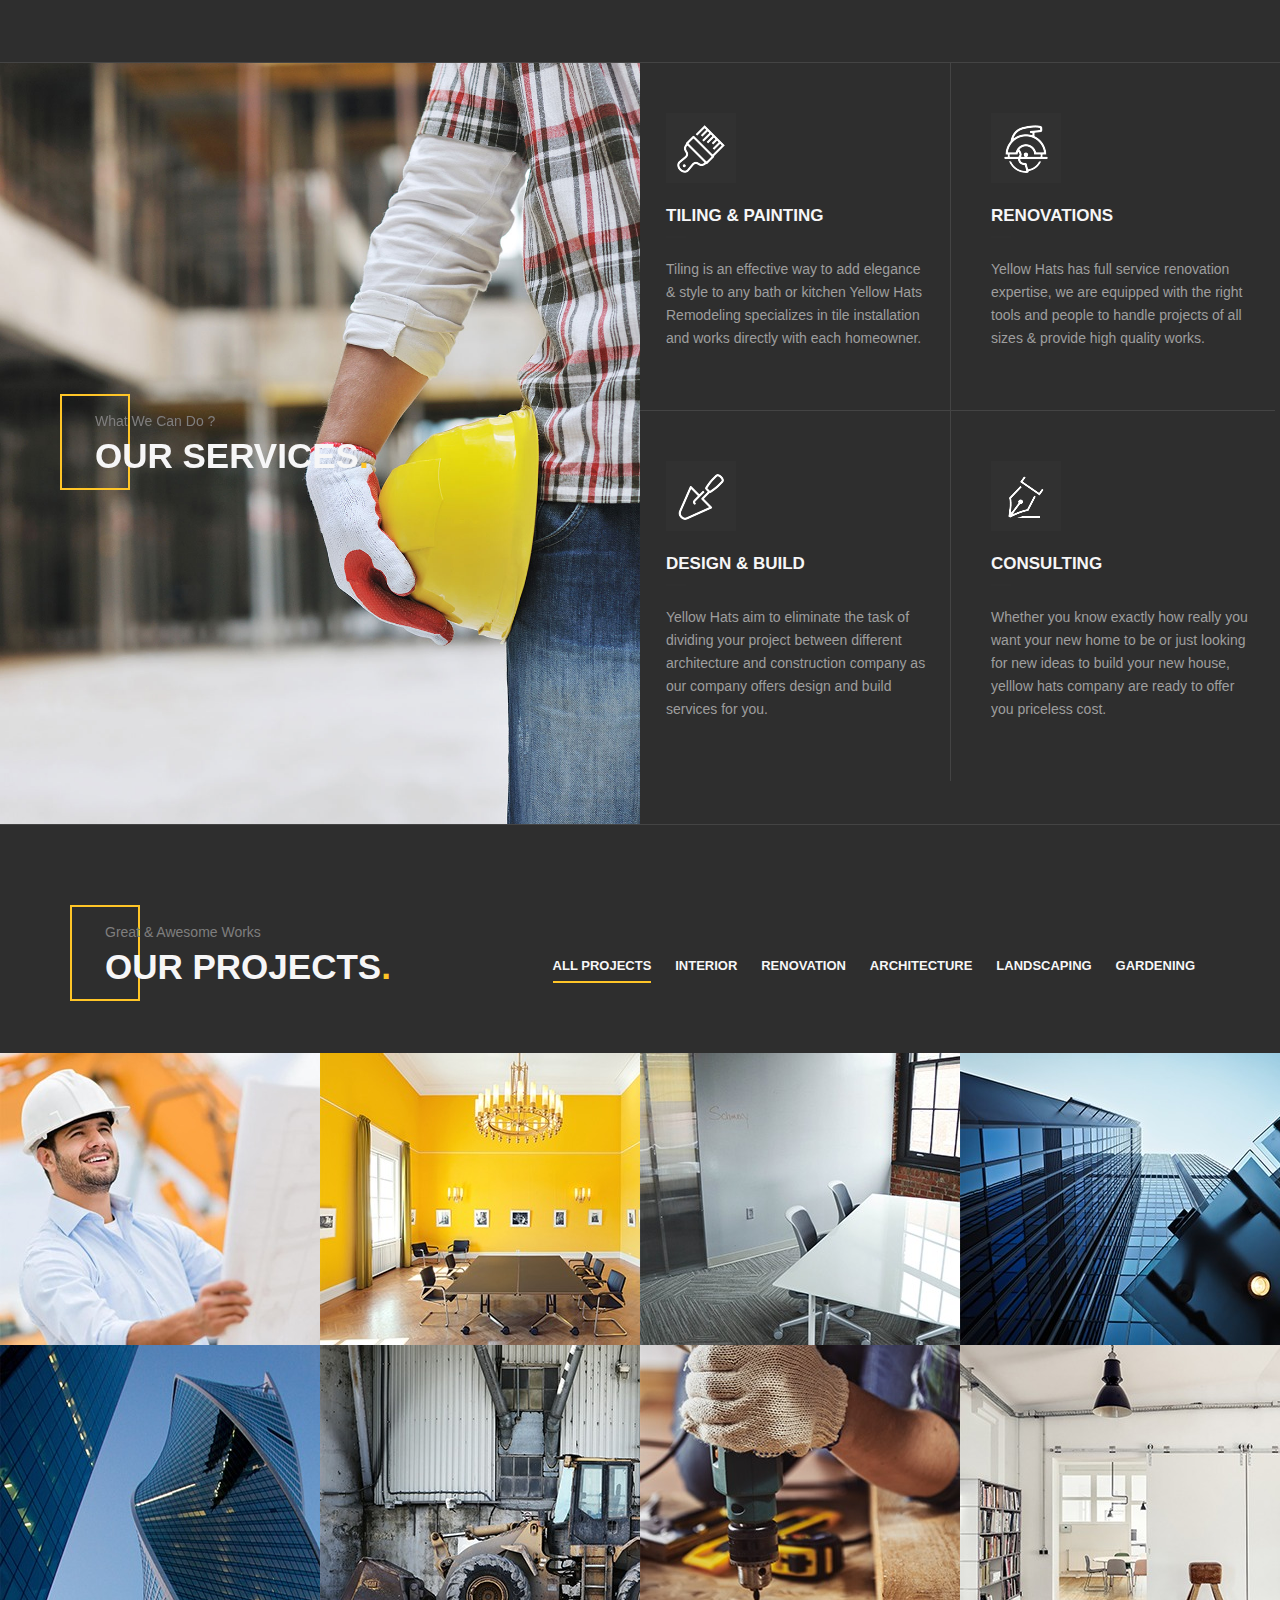
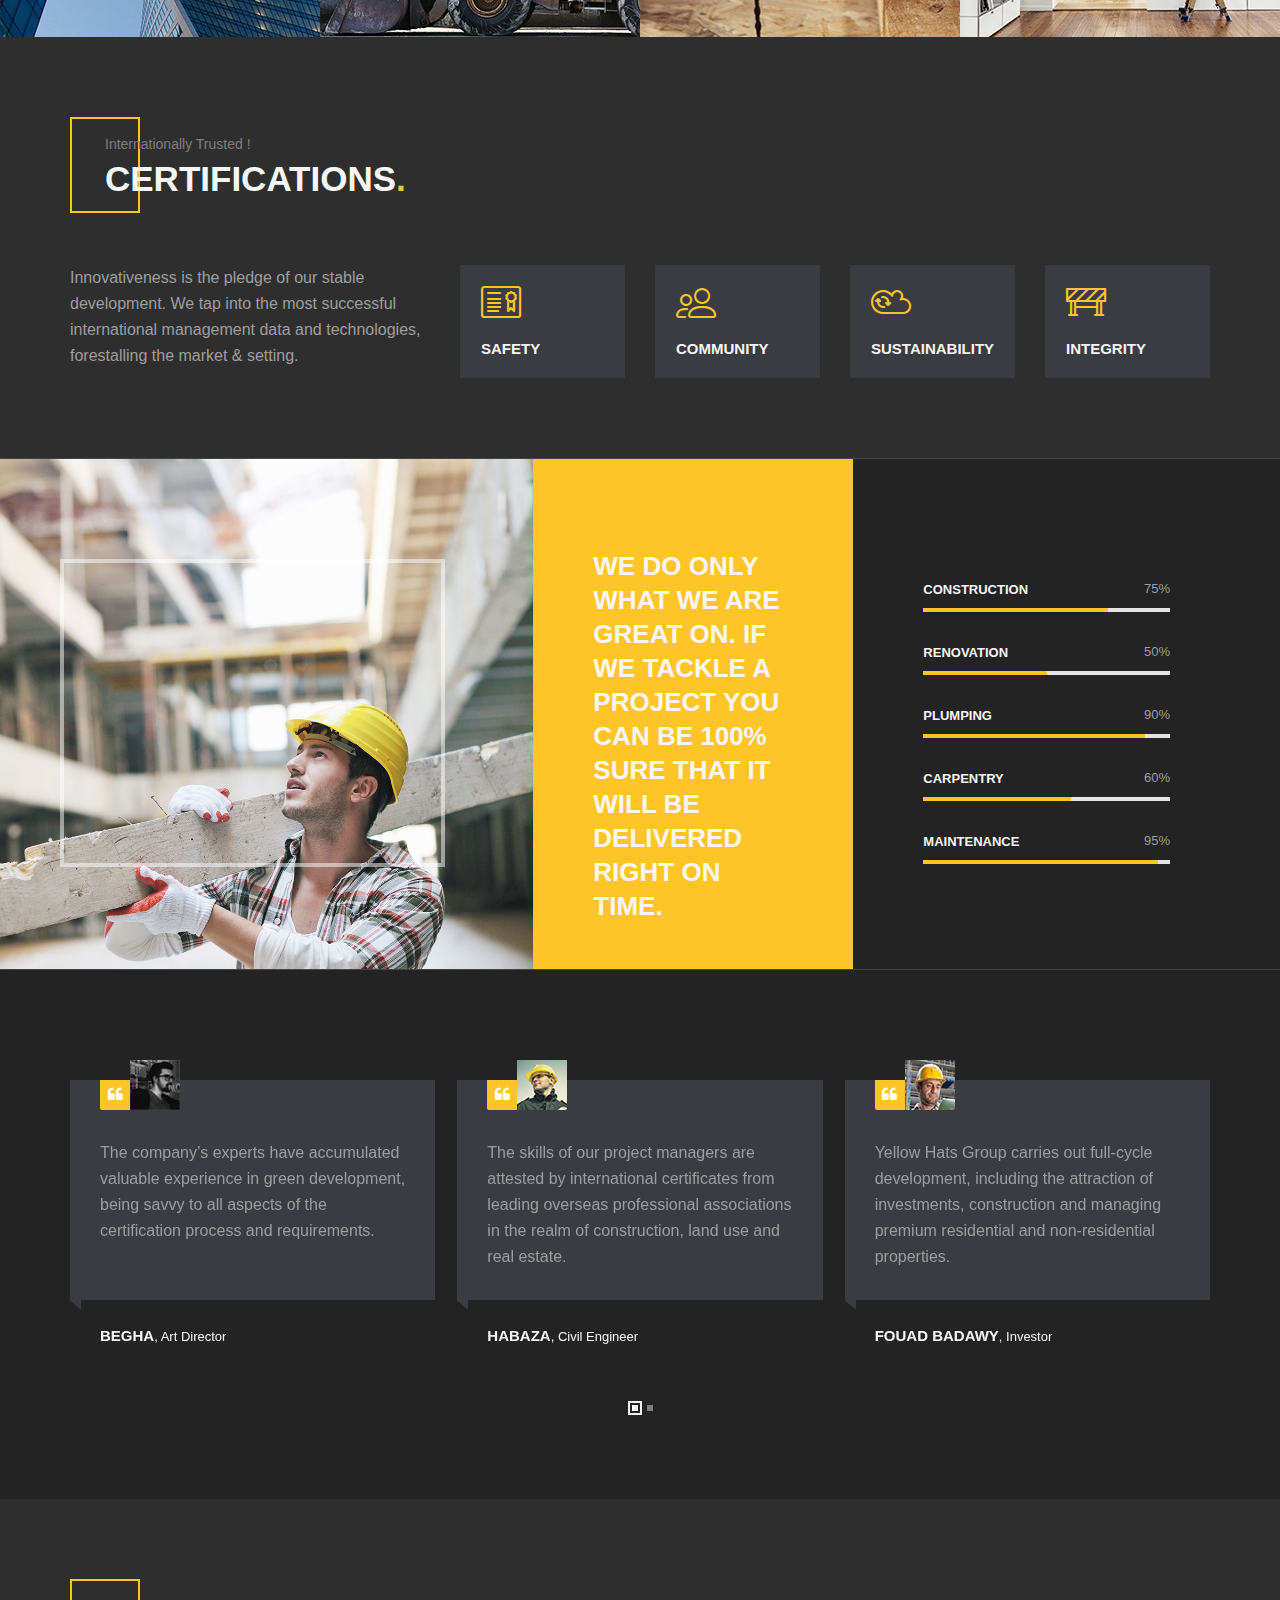
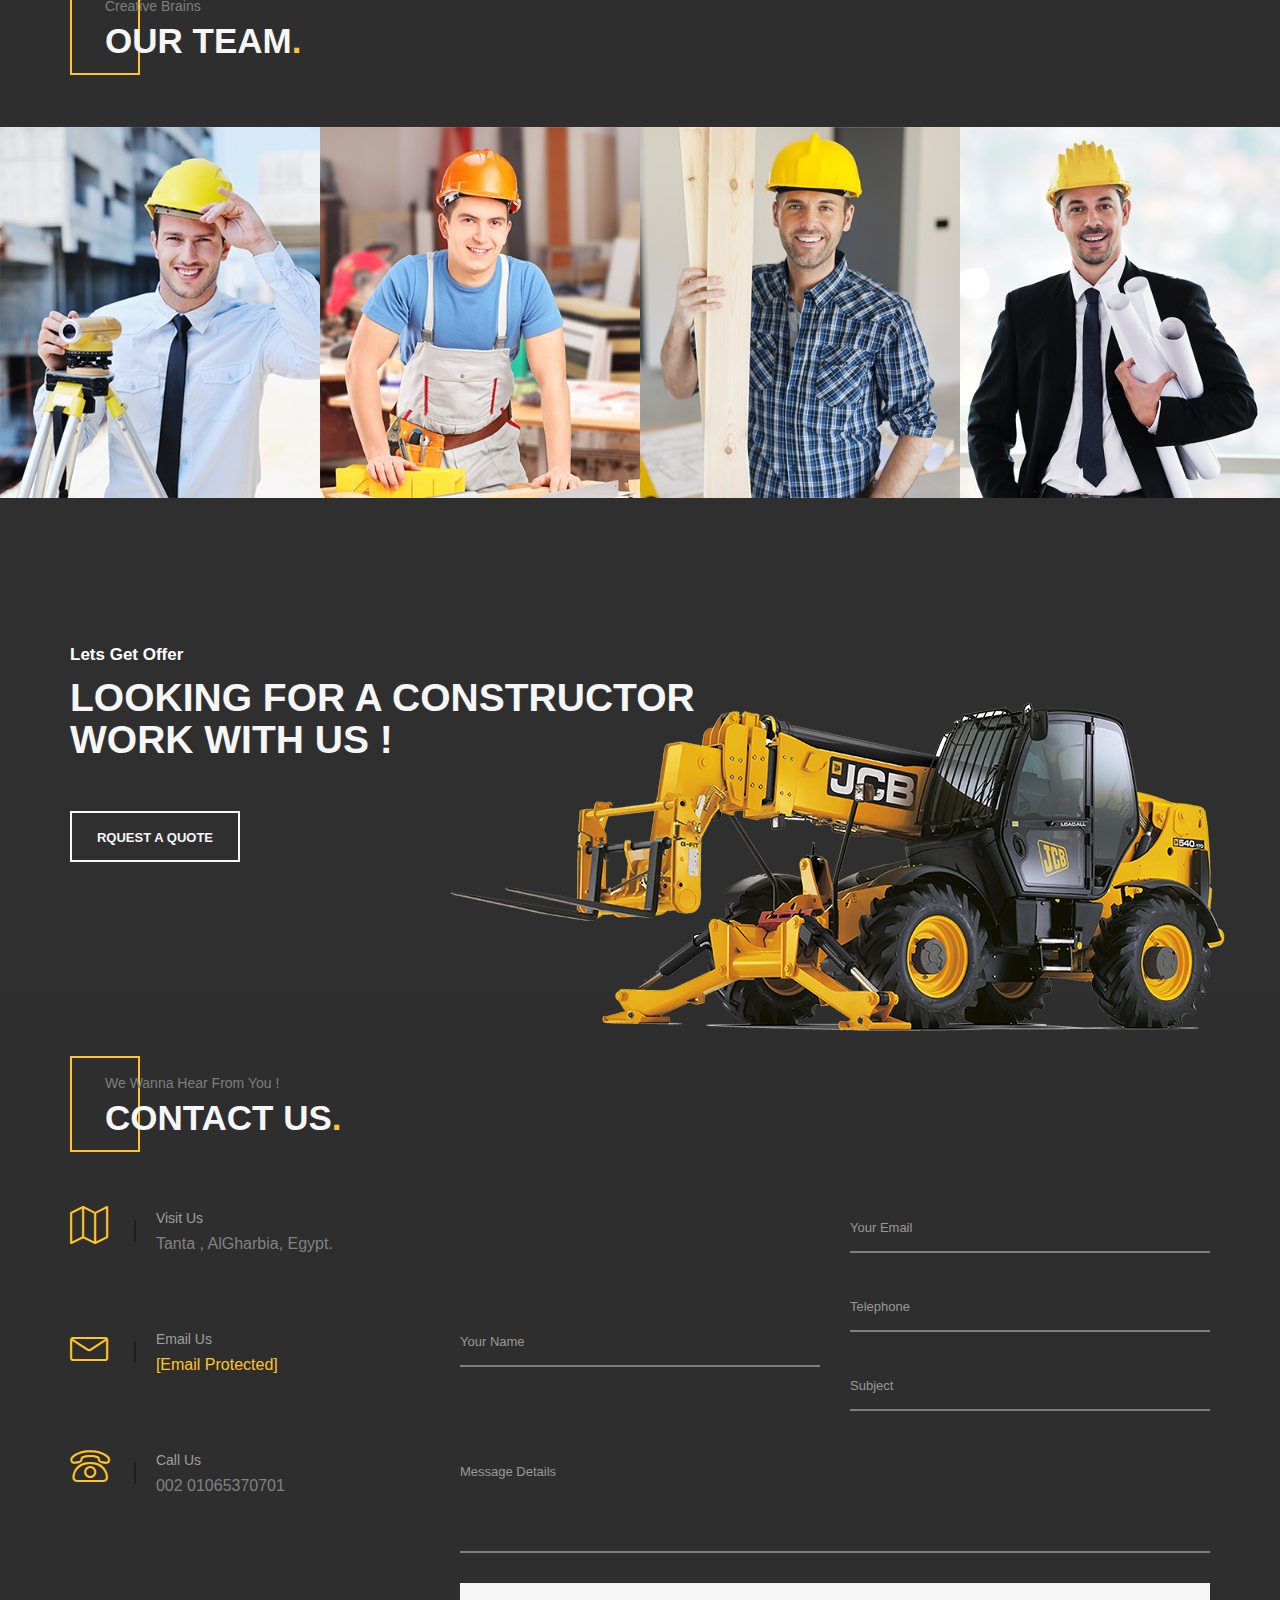
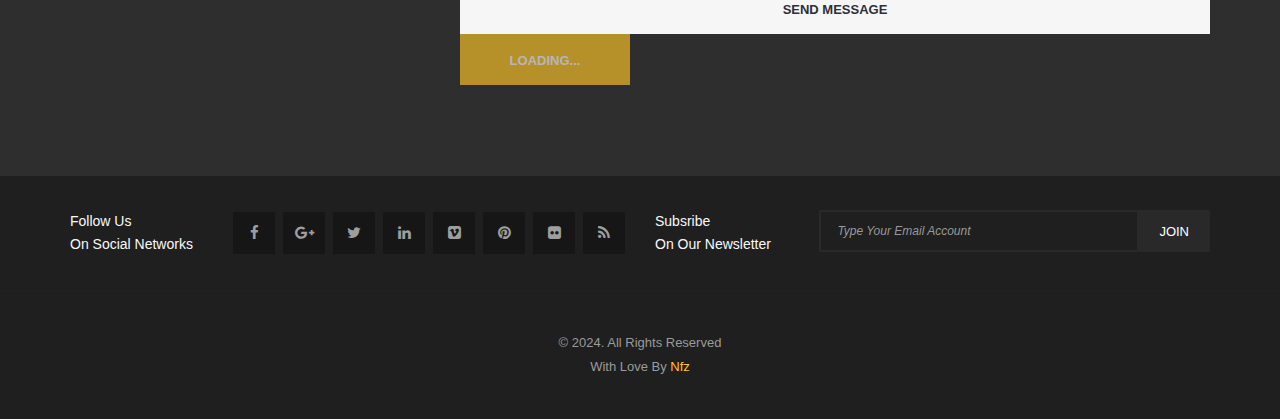
==== commit 2aebdca3: "Update index.html" ====
--- a/index.html
+++ b/index.html
@@ -1405,6 +1405,10 @@
 						<div class="row">
 							<form name="comprof"  method="post">
 								<div class="col-md-6">
+									<div class="alert alert-warning alert-dismissible fade show" role="alert">
+  <strong>Holy guacamole!</strong> You should check in on some of those fields below.
+  <button type="button" class="btn-close" data-bs-dismiss="alert" aria-label="Close"></button>
+</div>
 									<input type="text" class="form-control mb-30" name="nama" id="name" placeholder="Your Name" required/>
 								</div>
 								<div class="col-md-6">
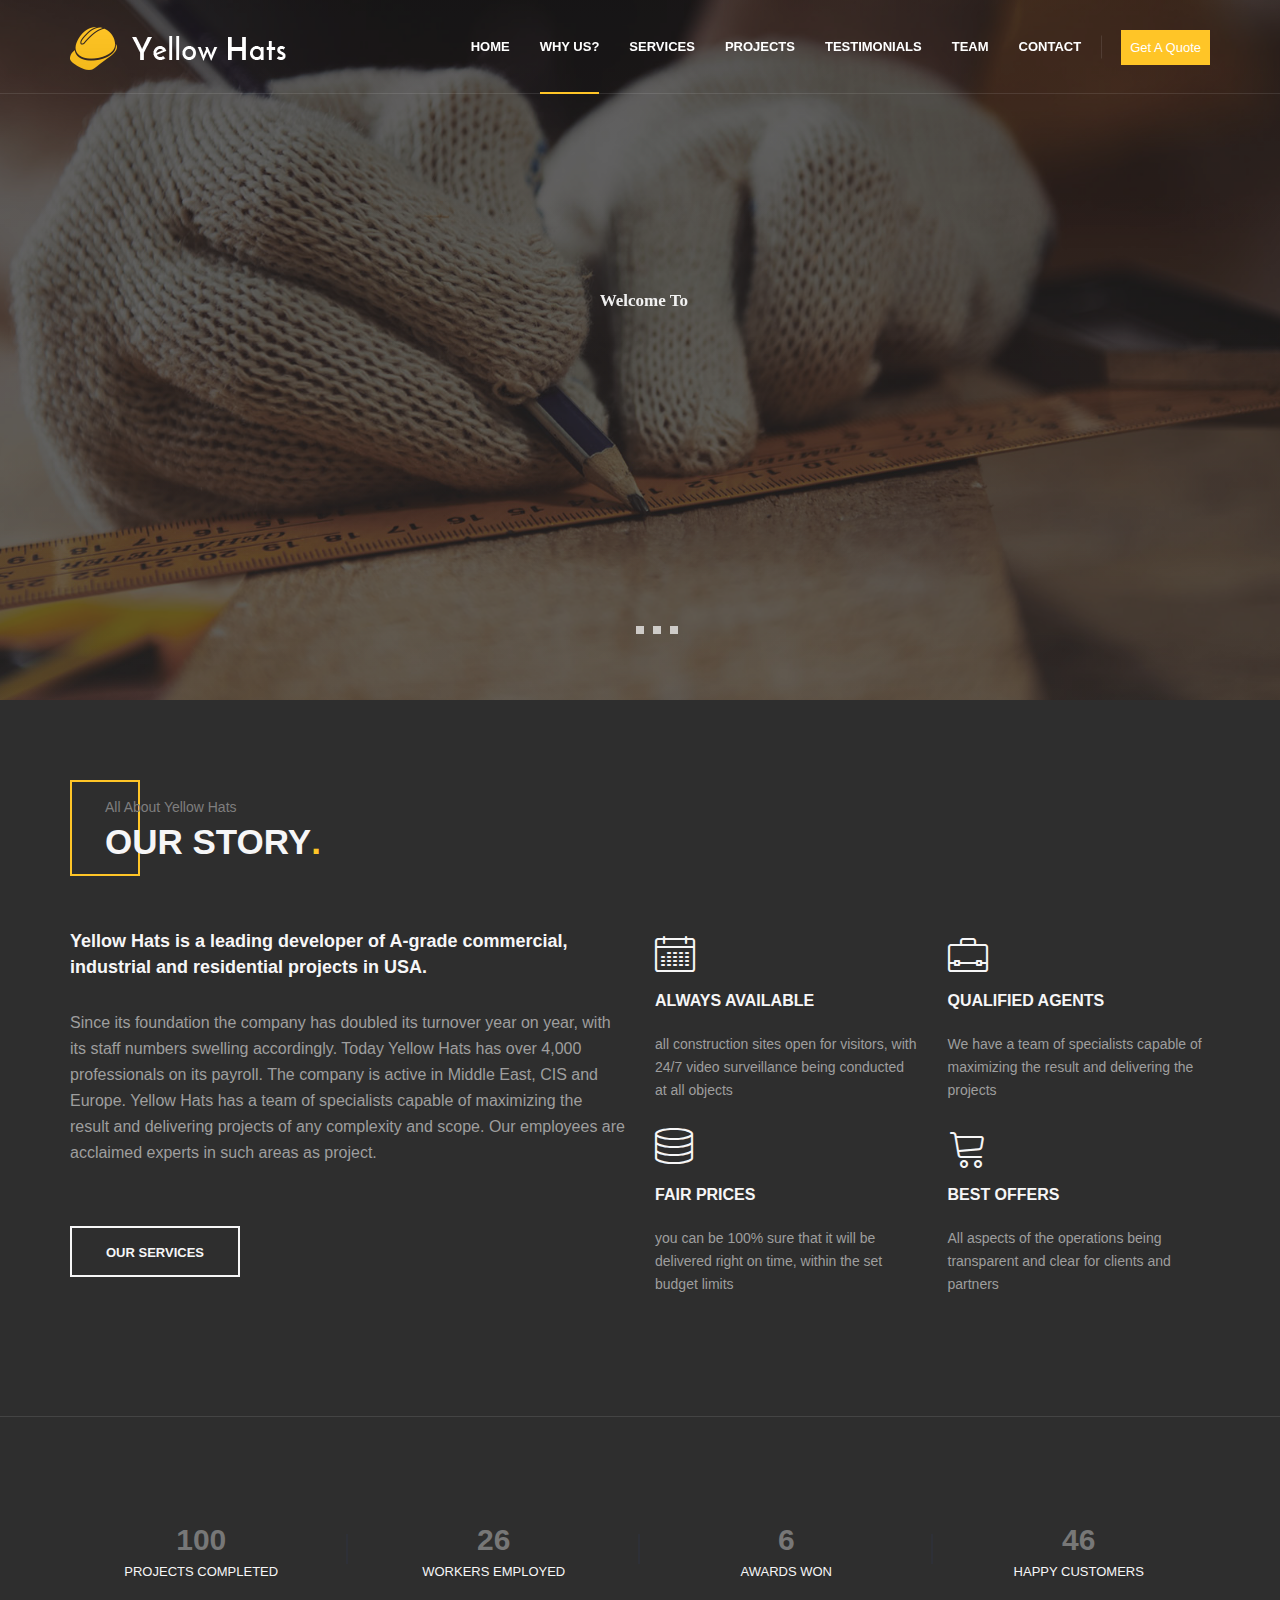
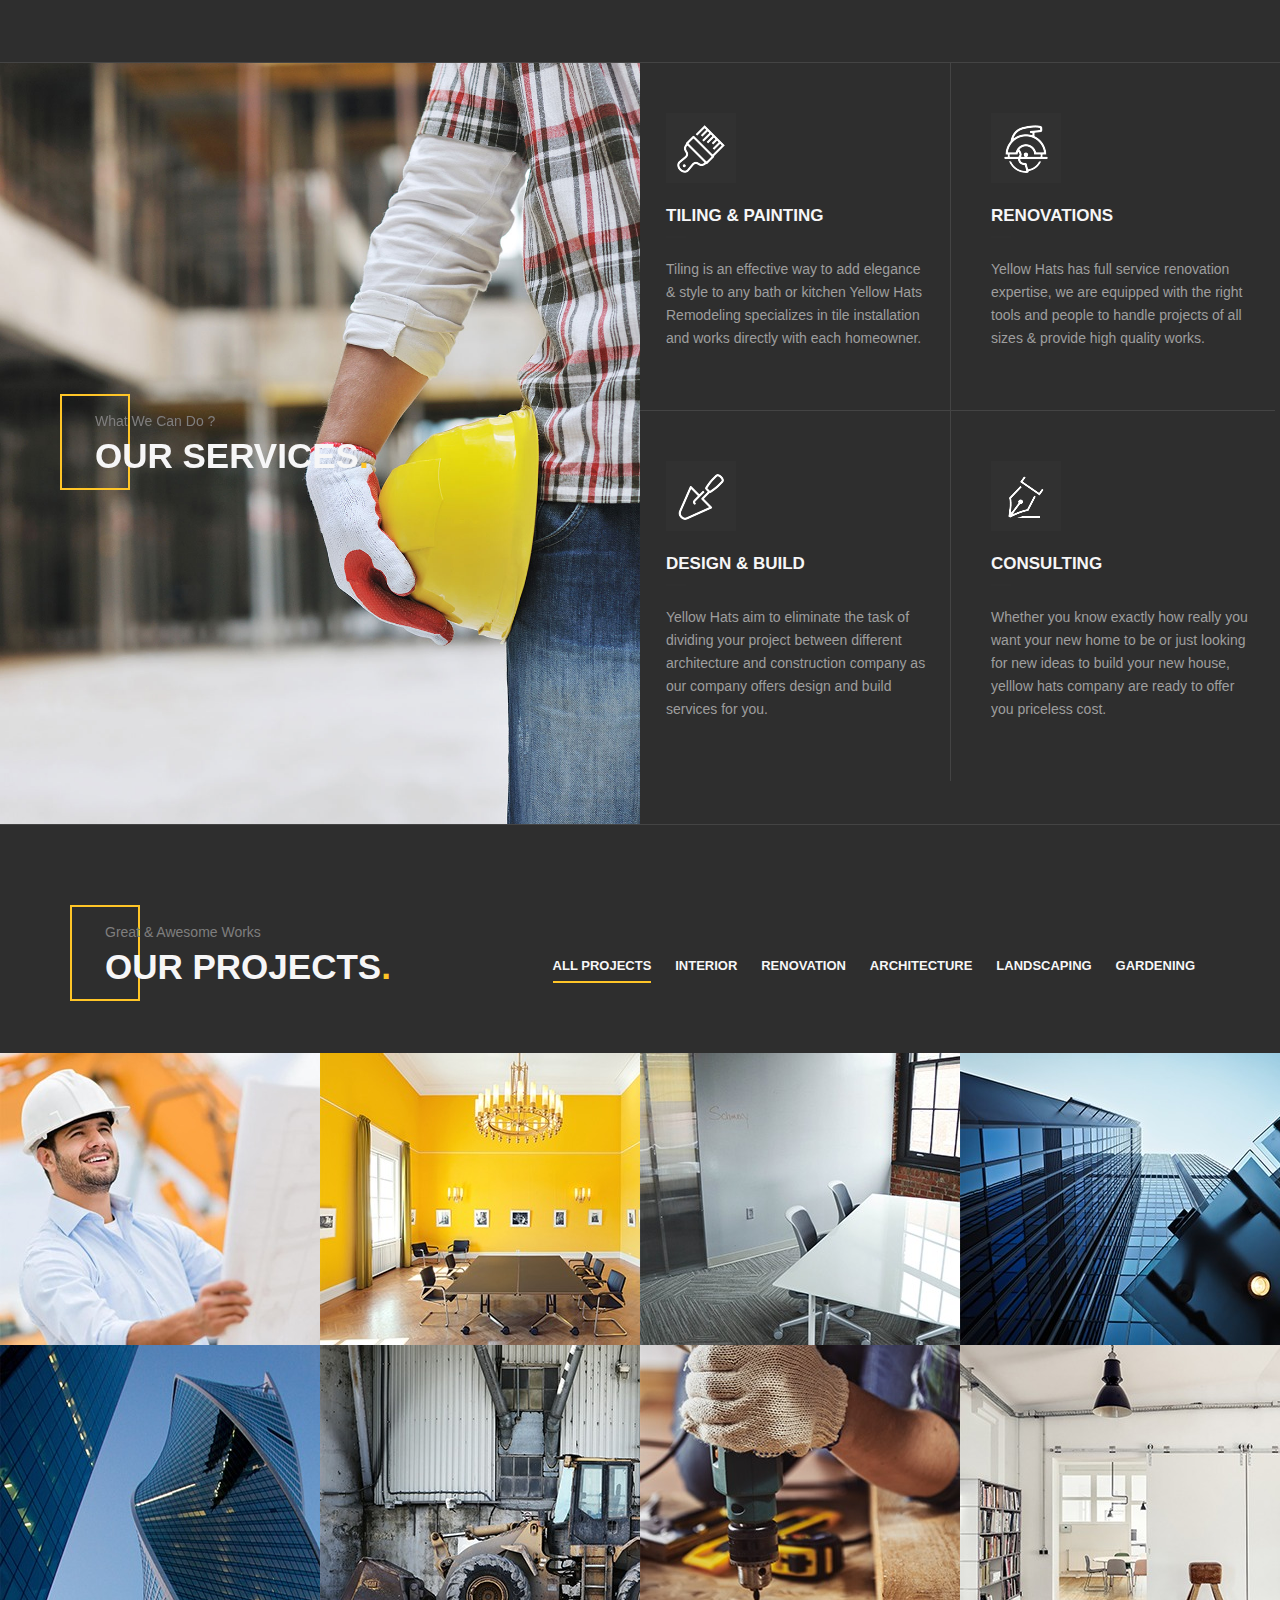
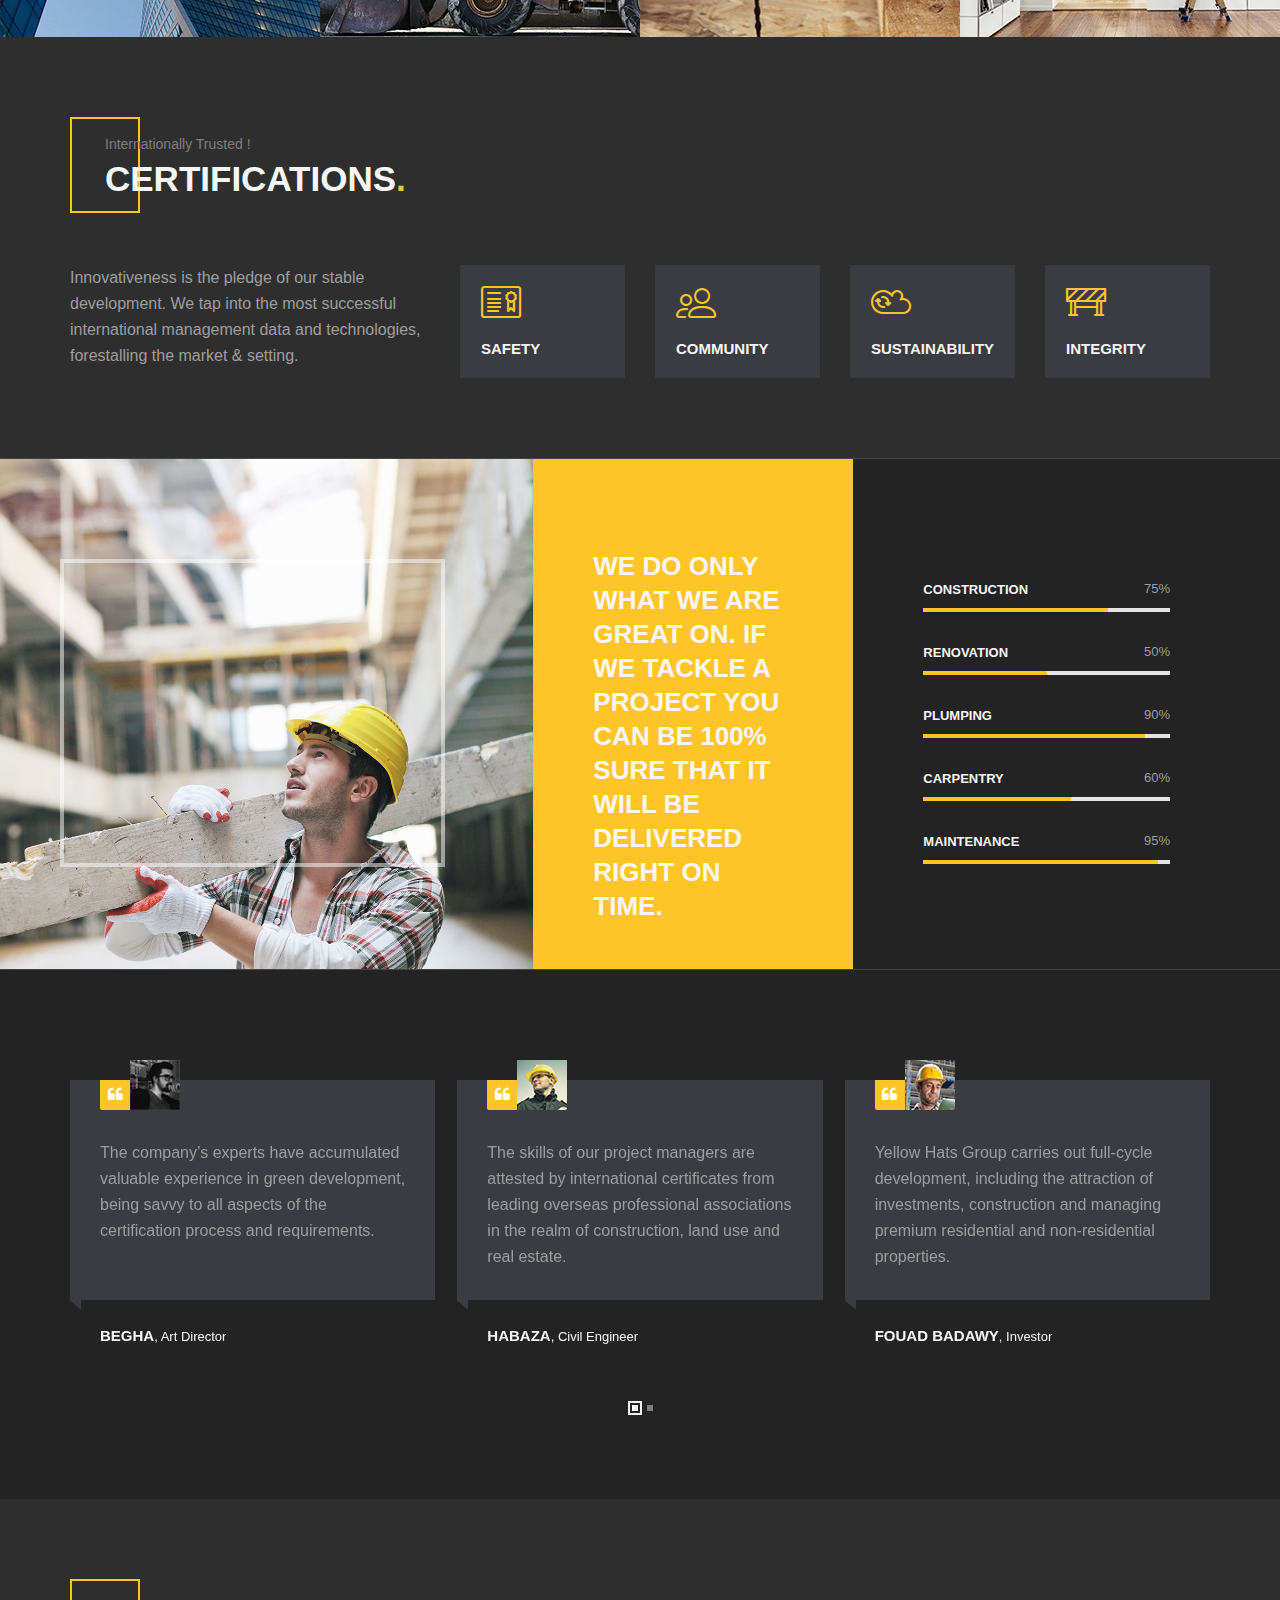
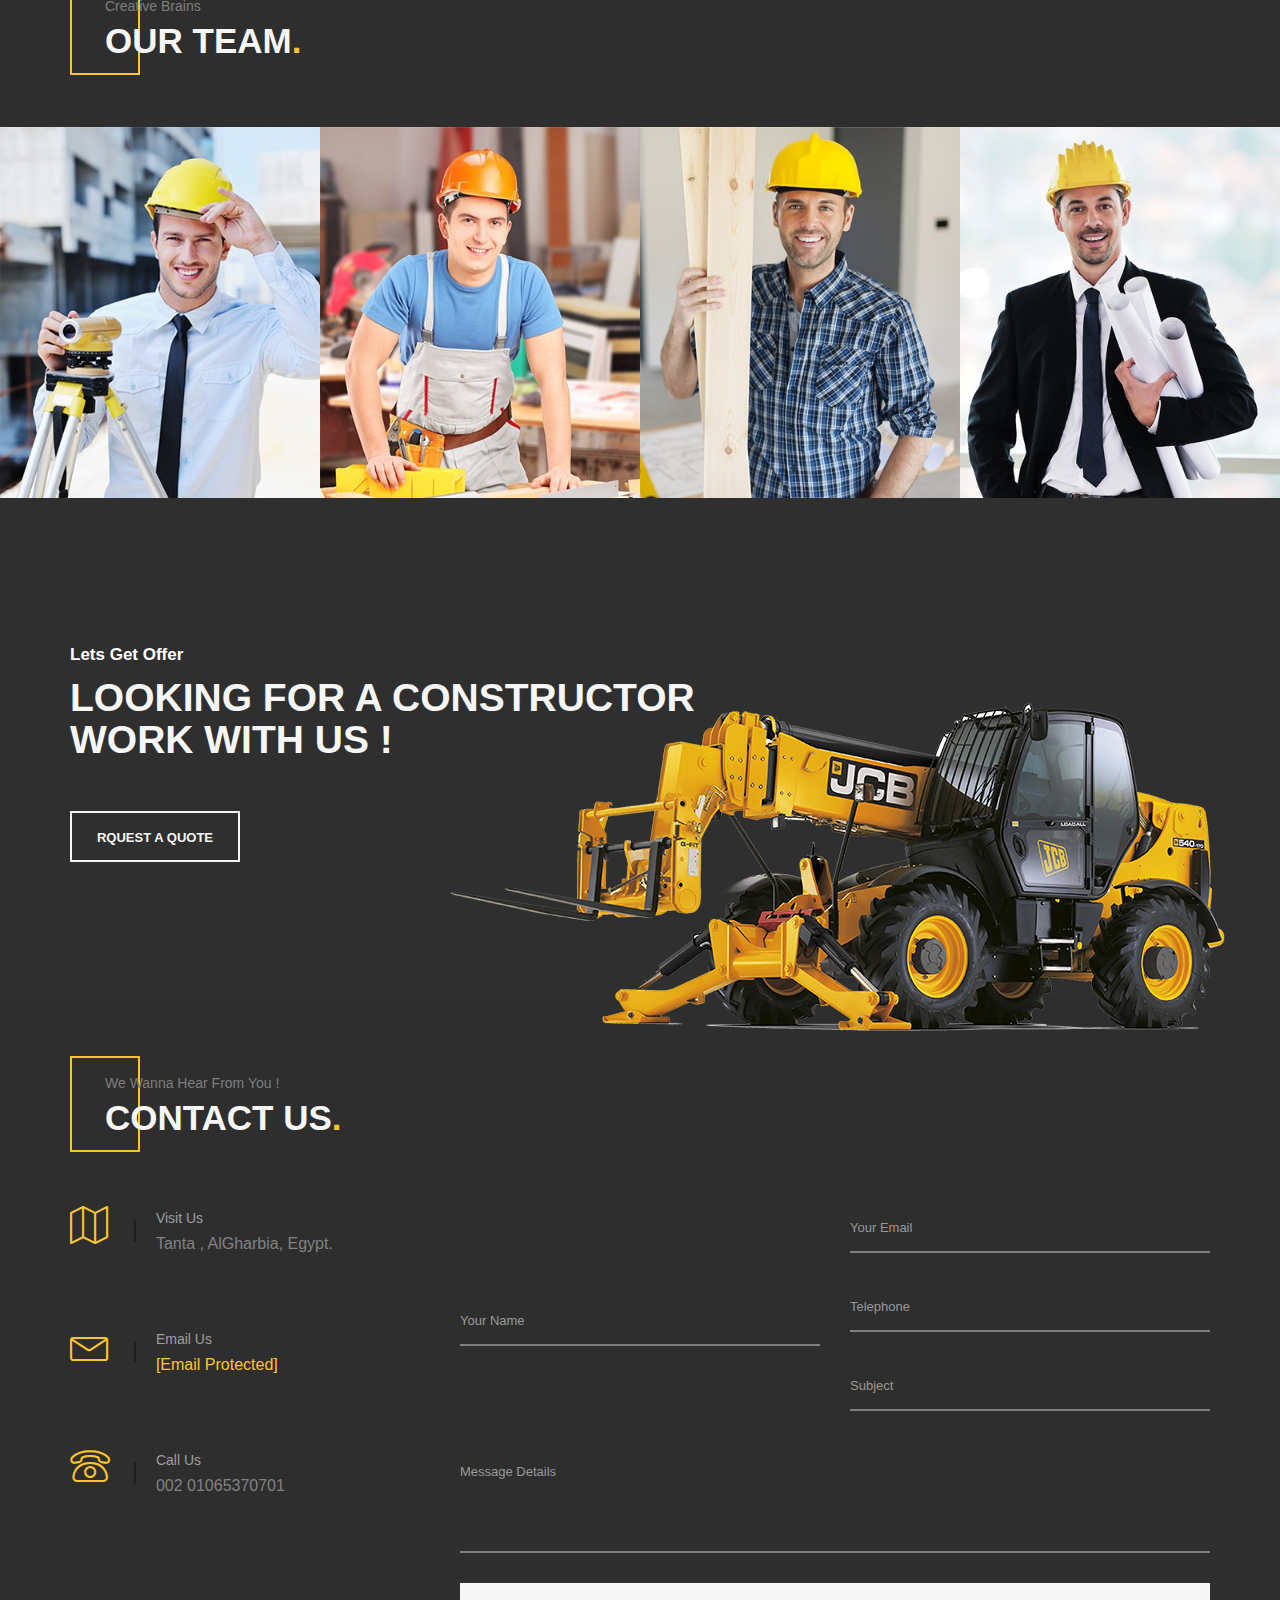
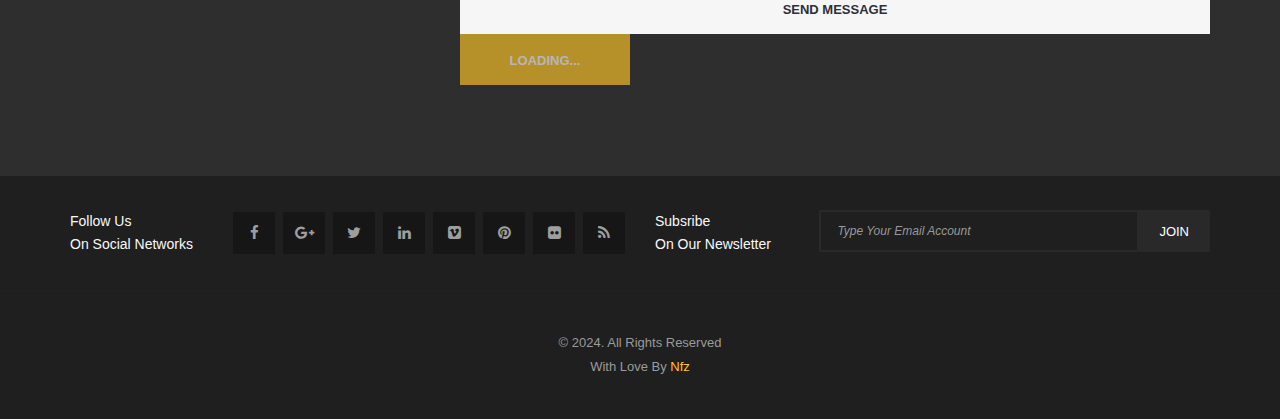
==== commit 068d064d: "Update index.html" ====
--- a/index.html
+++ b/index.html
@@ -1406,7 +1406,7 @@
 							<form name="comprof"  method="post">
 								<div class="col-md-6">
 									<div class="alert alert-warning alert-dismissible fade show" role="alert">
-  <strong>Holy guacamole!</strong> You should check in on some of those fields below.
+  <strongThank You!</strong> We will contact you soon.
   <button type="button" class="btn-close" data-bs-dismiss="alert" aria-label="Close"></button>
 </div>
 									<input type="text" class="form-control mb-30" name="nama" id="name" placeholder="Your Name" required/>
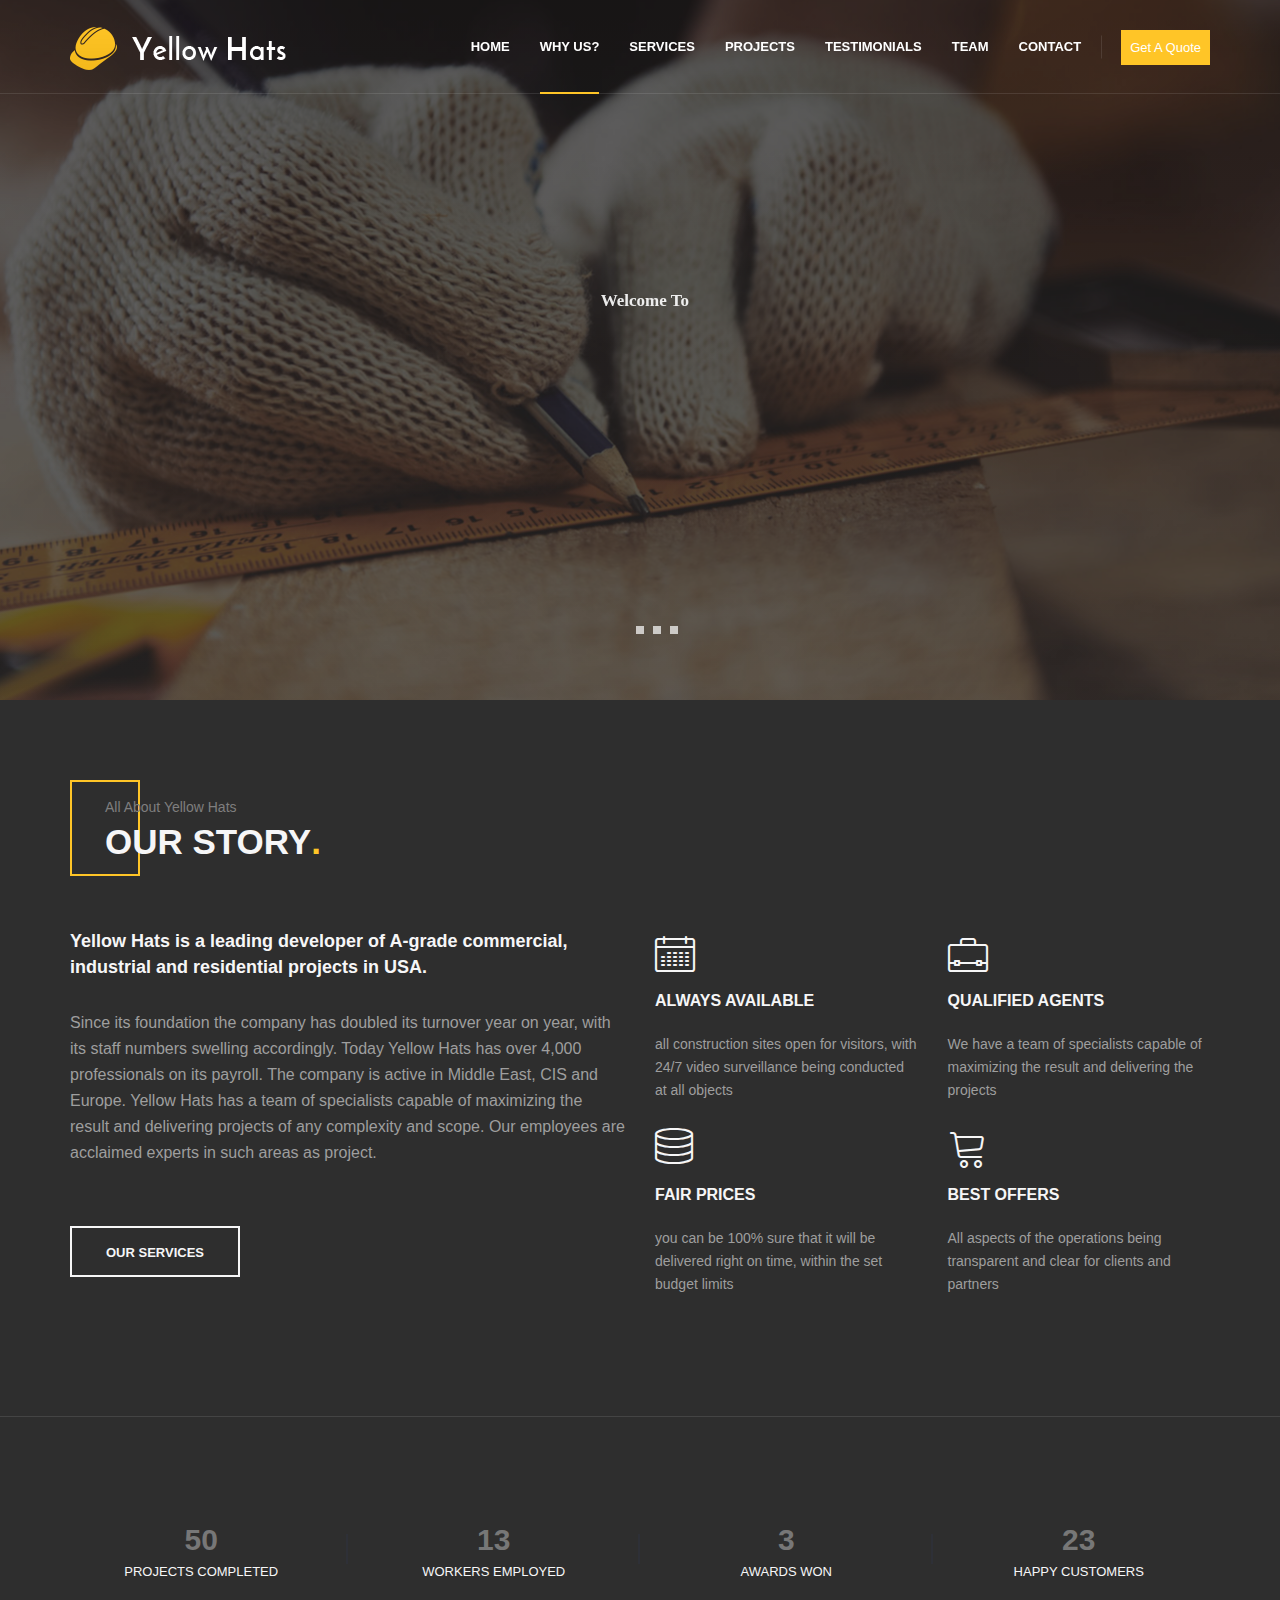
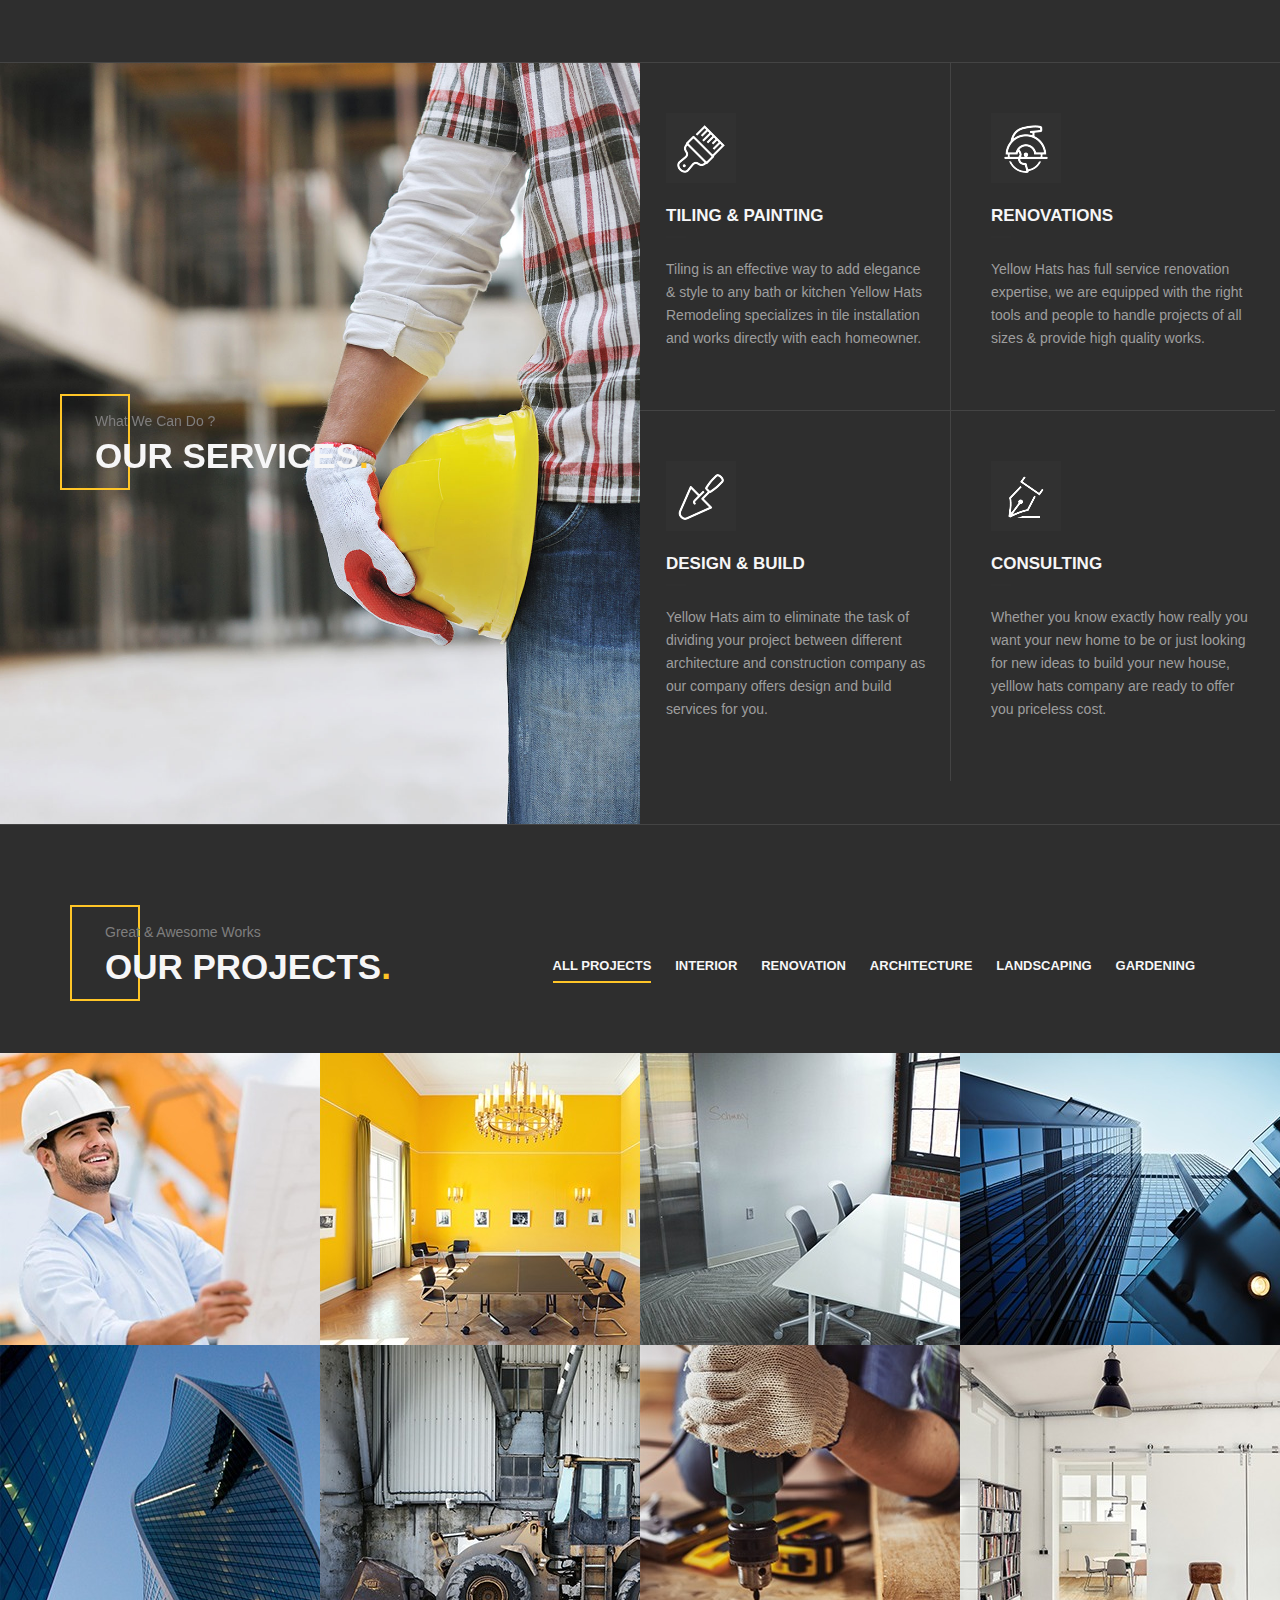
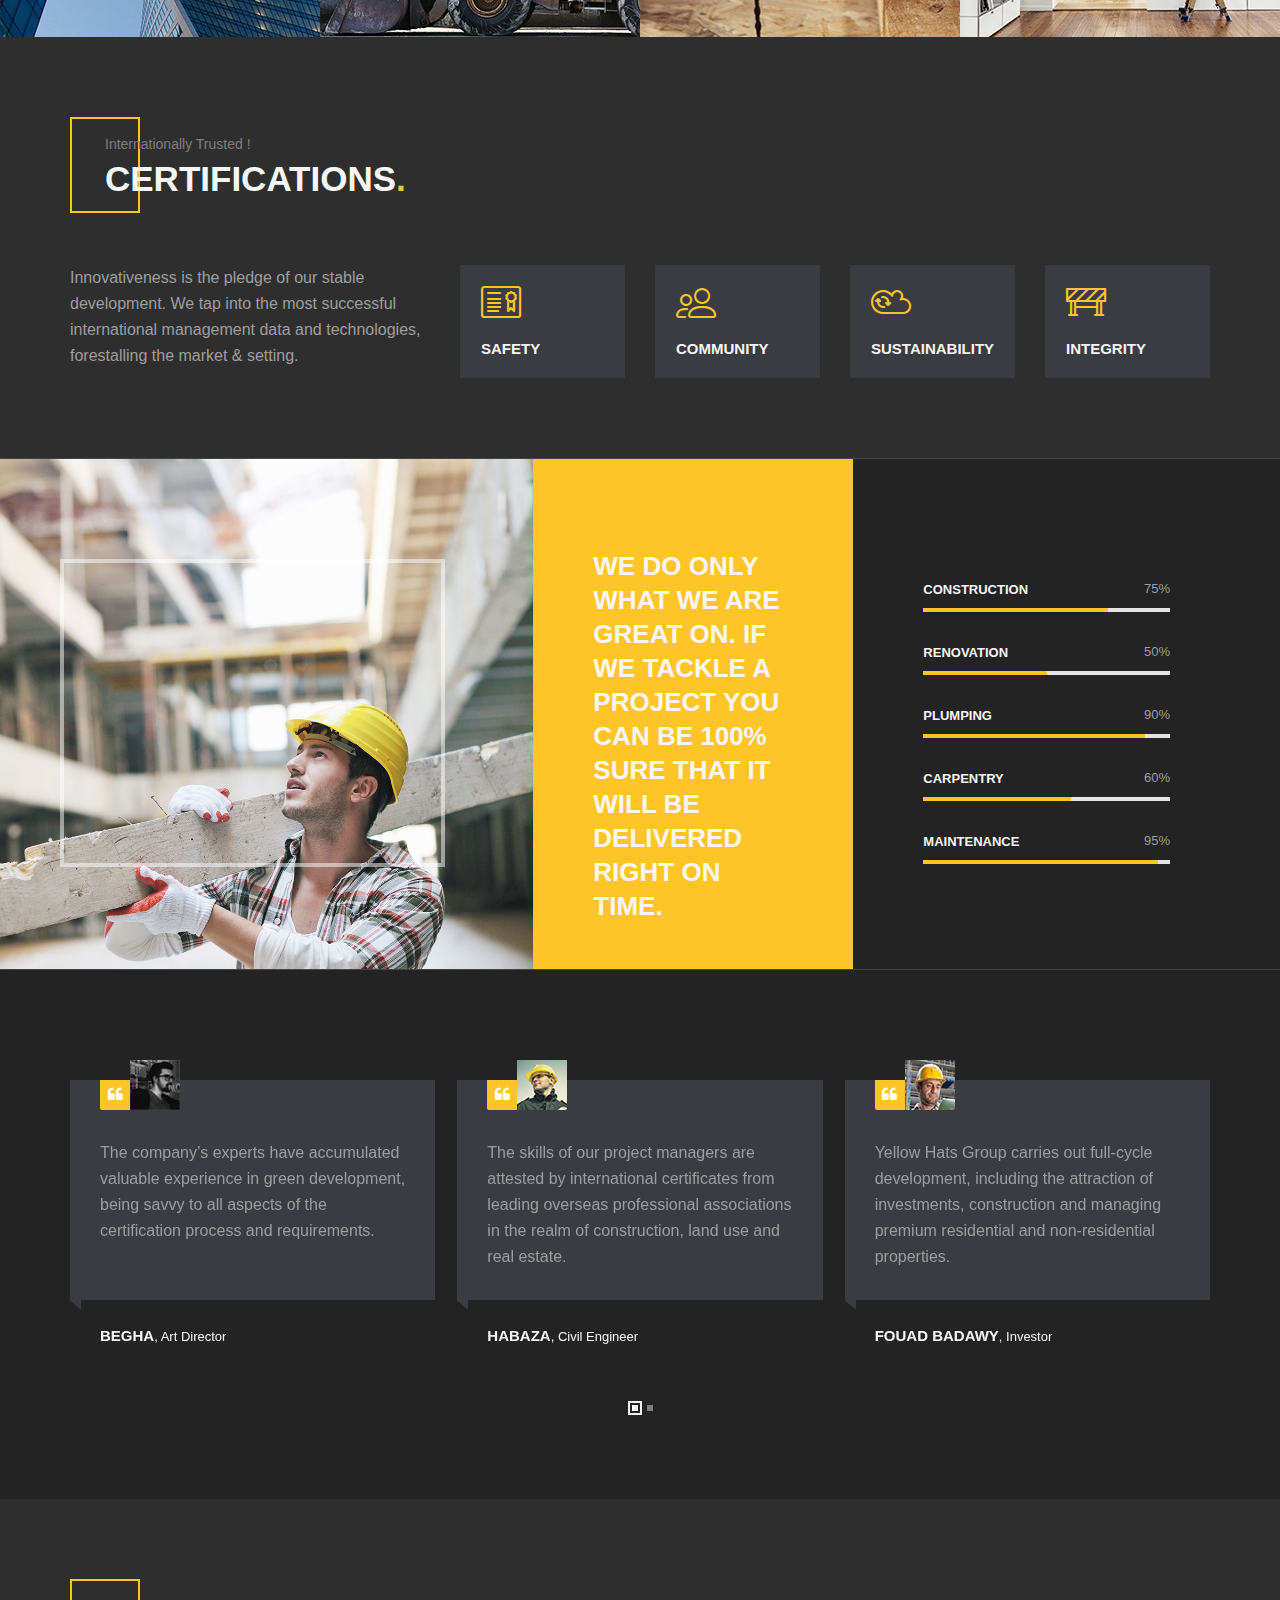
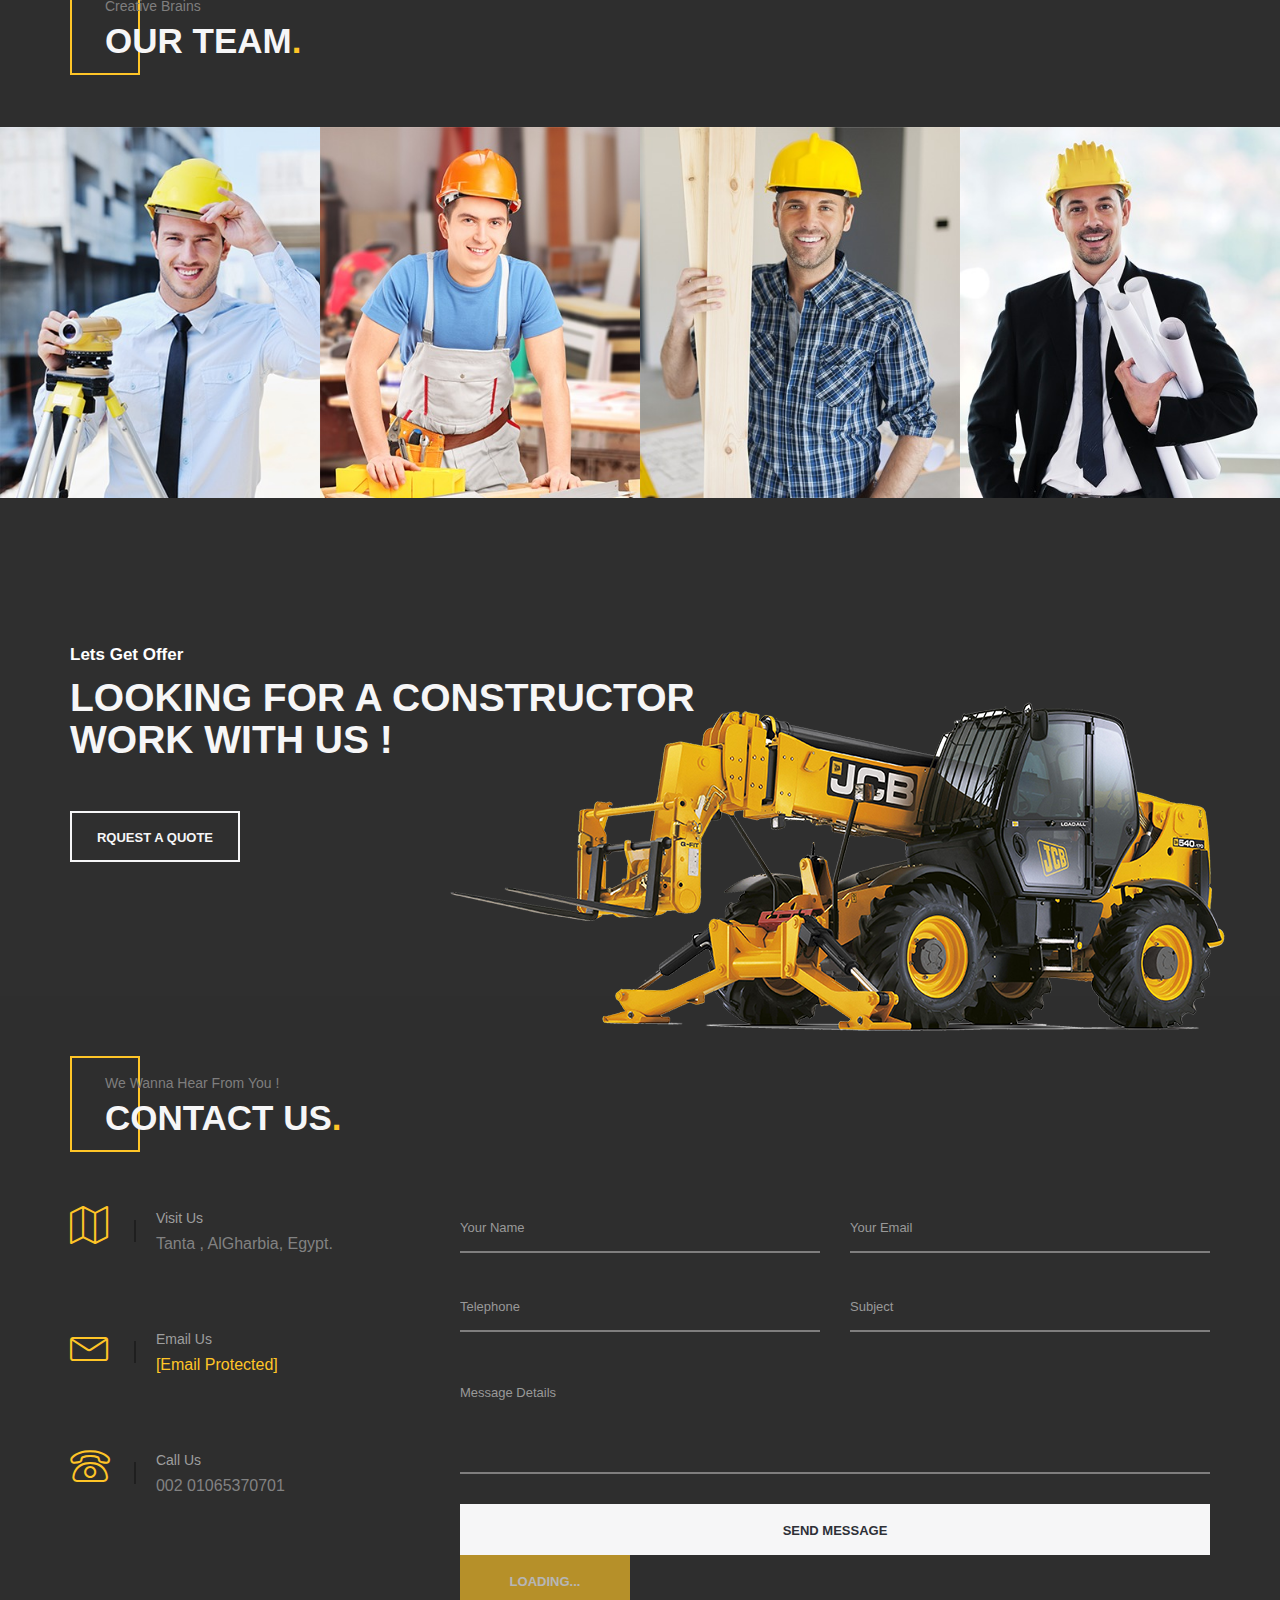
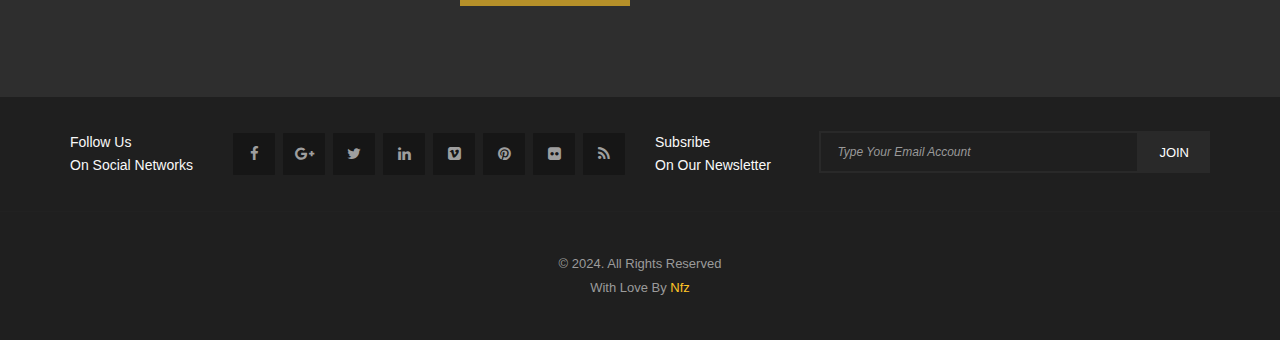
==== commit 9f4a31e0: "Update index.html" ====
--- a/index.html
+++ b/index.html
@@ -1405,10 +1405,7 @@
 						<div class="row">
 							<form name="comprof"  method="post">
 								<div class="col-md-6">
-									<div class="alert alert-warning alert-dismissible fade show" role="alert">
-  <strongThank You!</strong> We will contact you soon.
-  <button type="button" class="btn-close" data-bs-dismiss="alert" aria-label="Close"></button>
-</div>
+							
 									<input type="text" class="form-control mb-30" name="nama" id="name" placeholder="Your Name" required/>
 								</div>
 								<div class="col-md-6">
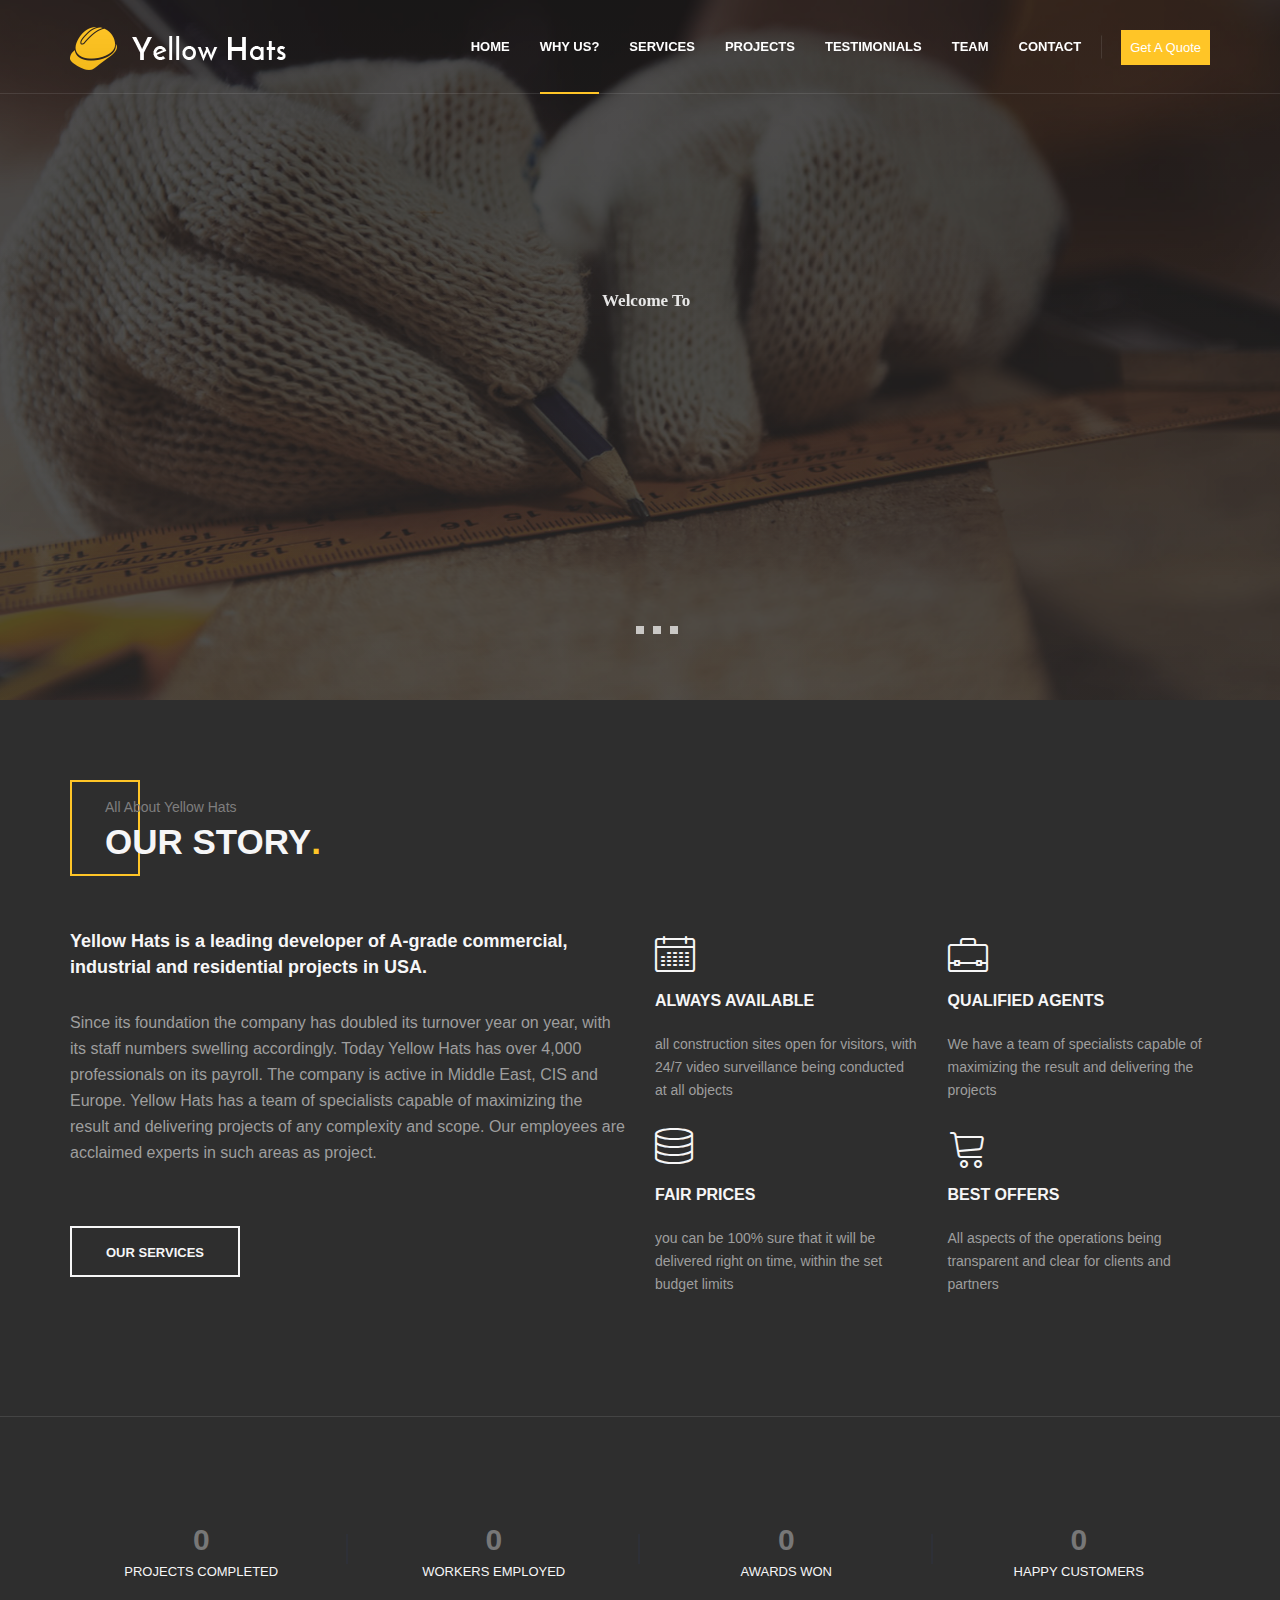
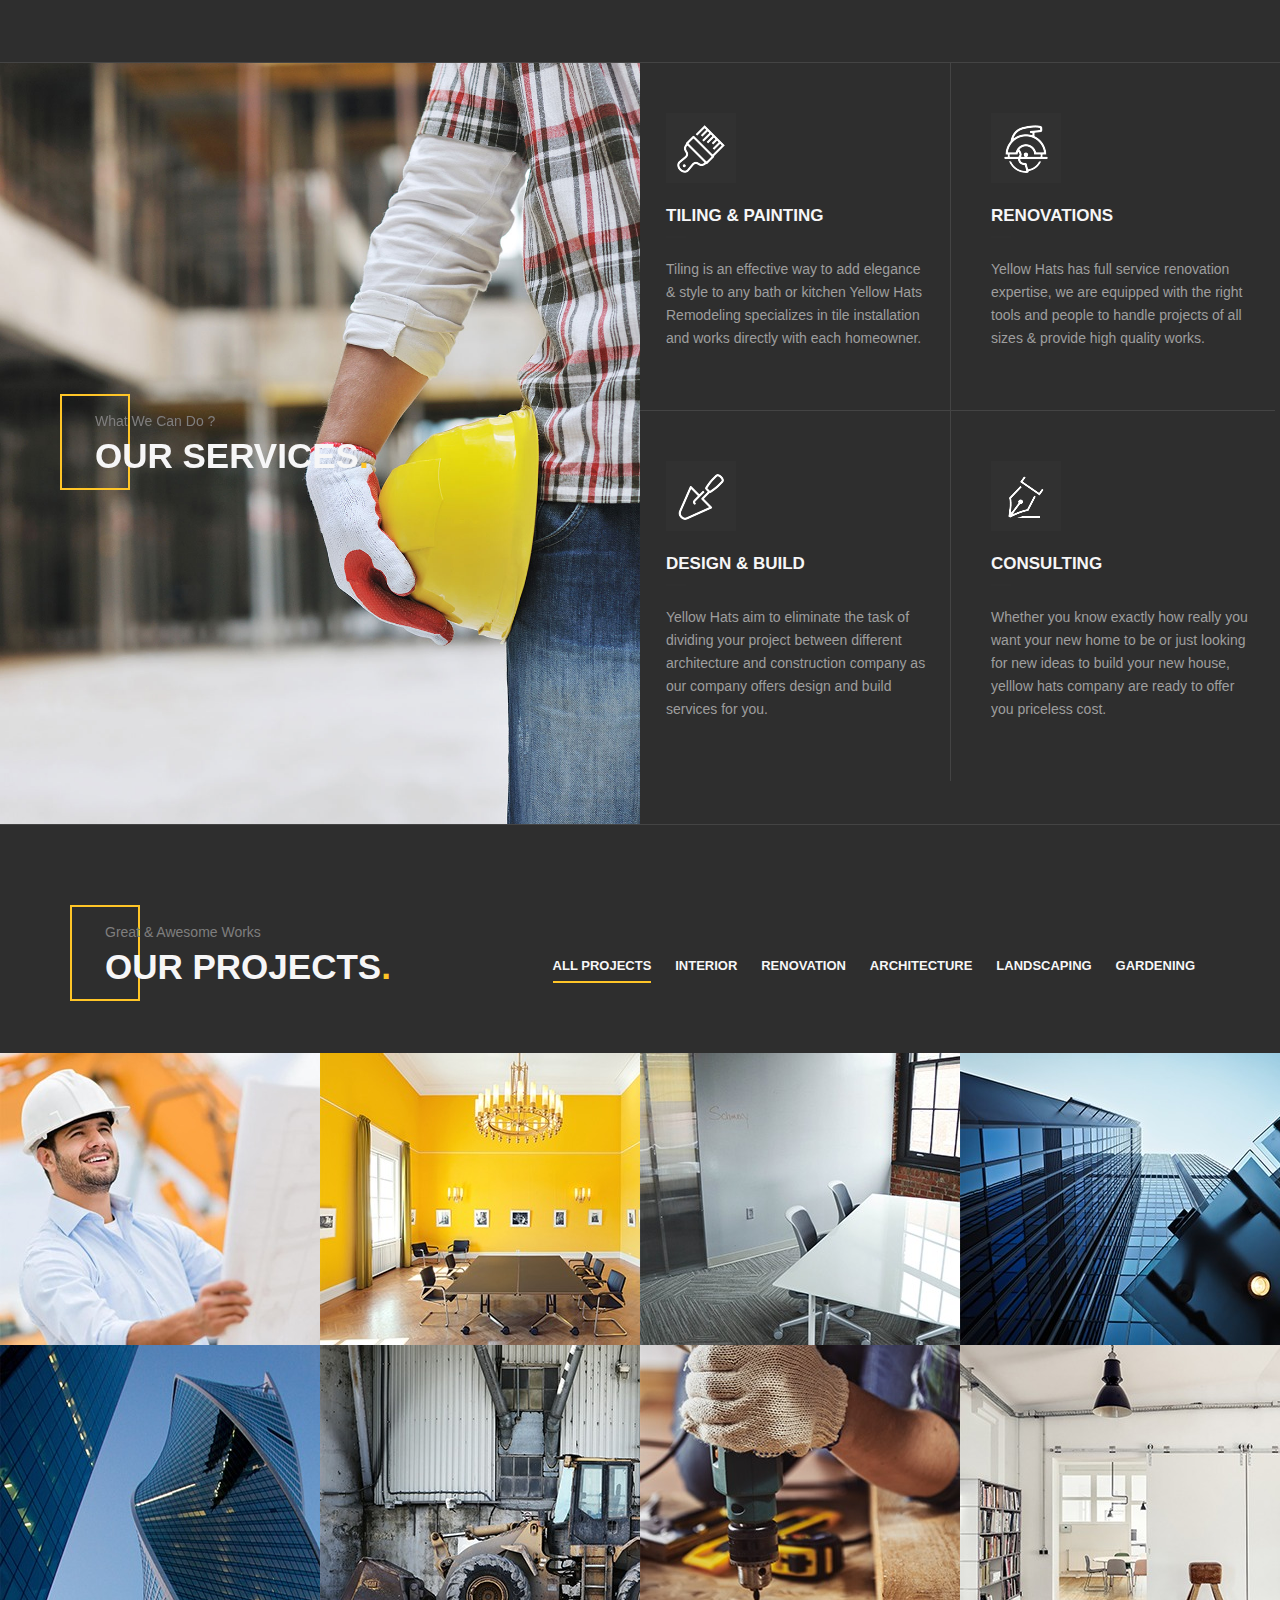
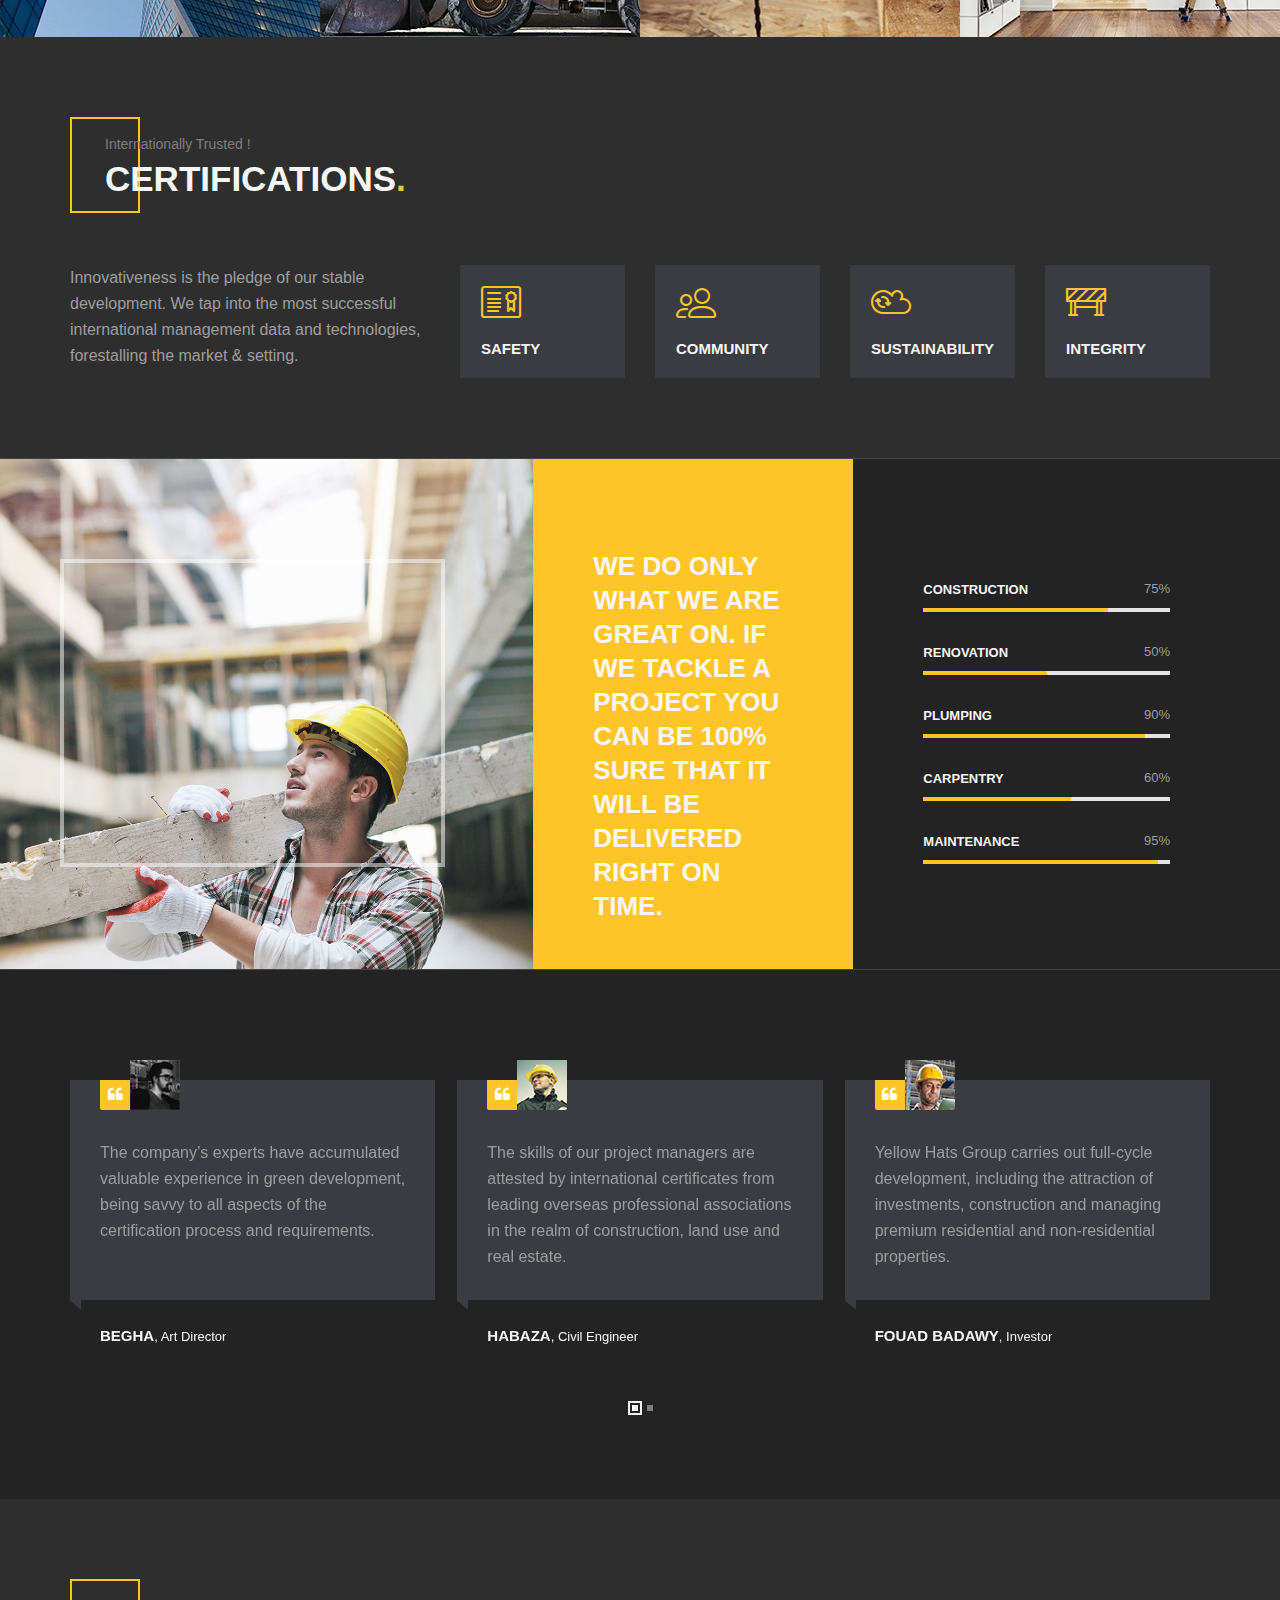
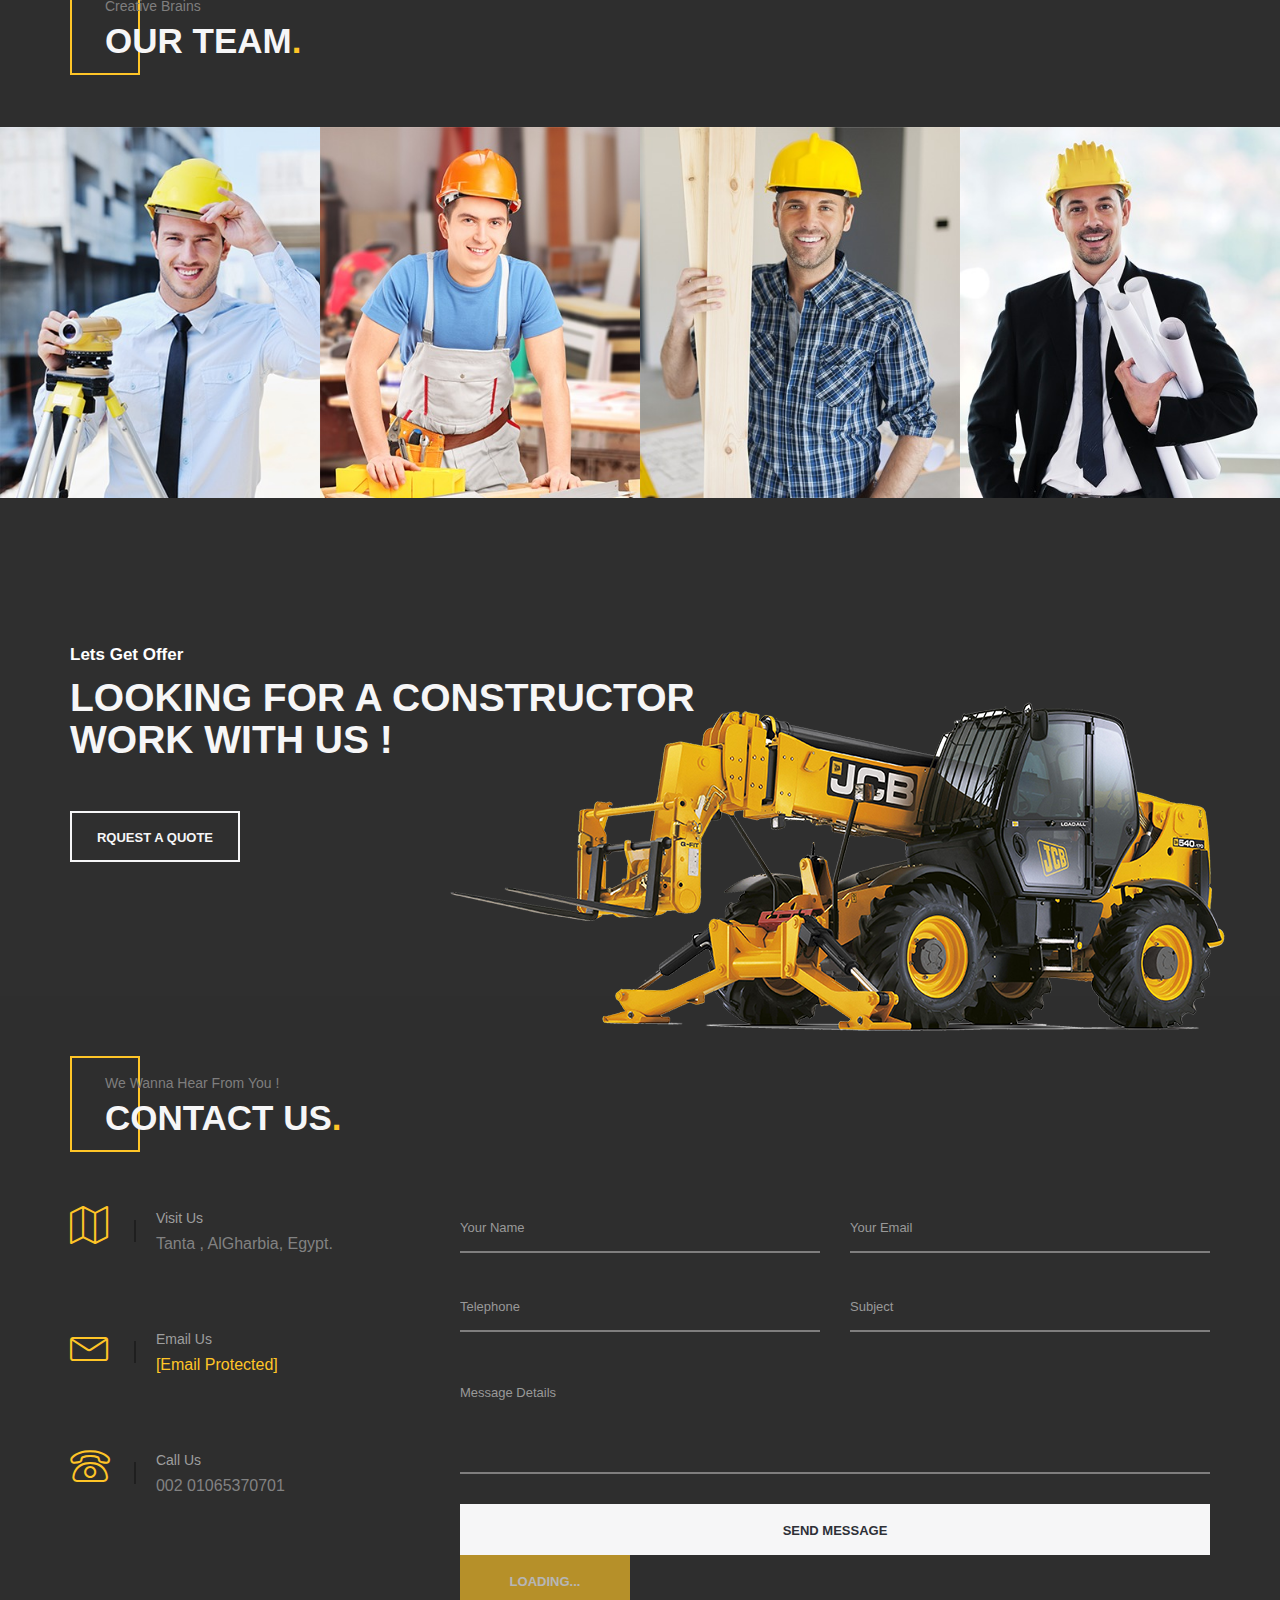
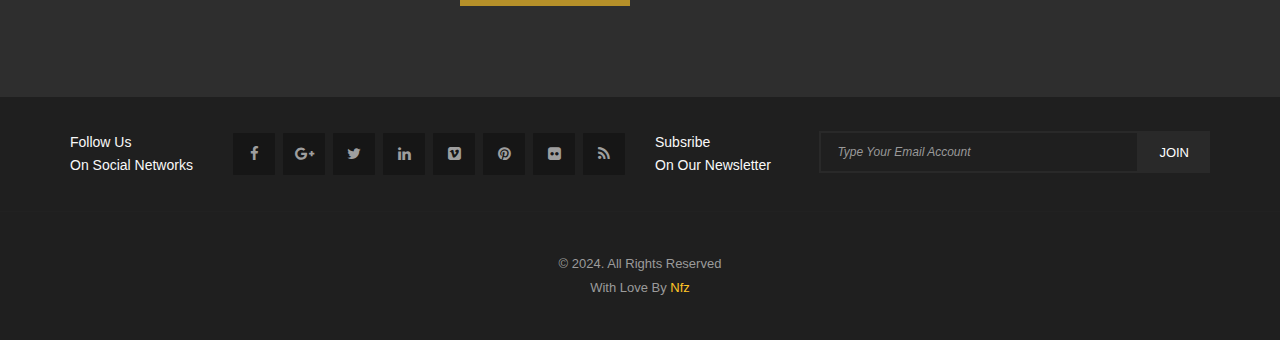
==== commit 89685fa4: "Update index.html" ====
--- a/index.html
+++ b/index.html
@@ -1405,7 +1405,6 @@
 						<div class="row">
 							<form name="comprof"  method="post">
 								<div class="col-md-6">
-							
 									<input type="text" class="form-control mb-30" name="nama" id="name" placeholder="Your Name" required/>
 								</div>
 								<div class="col-md-6">
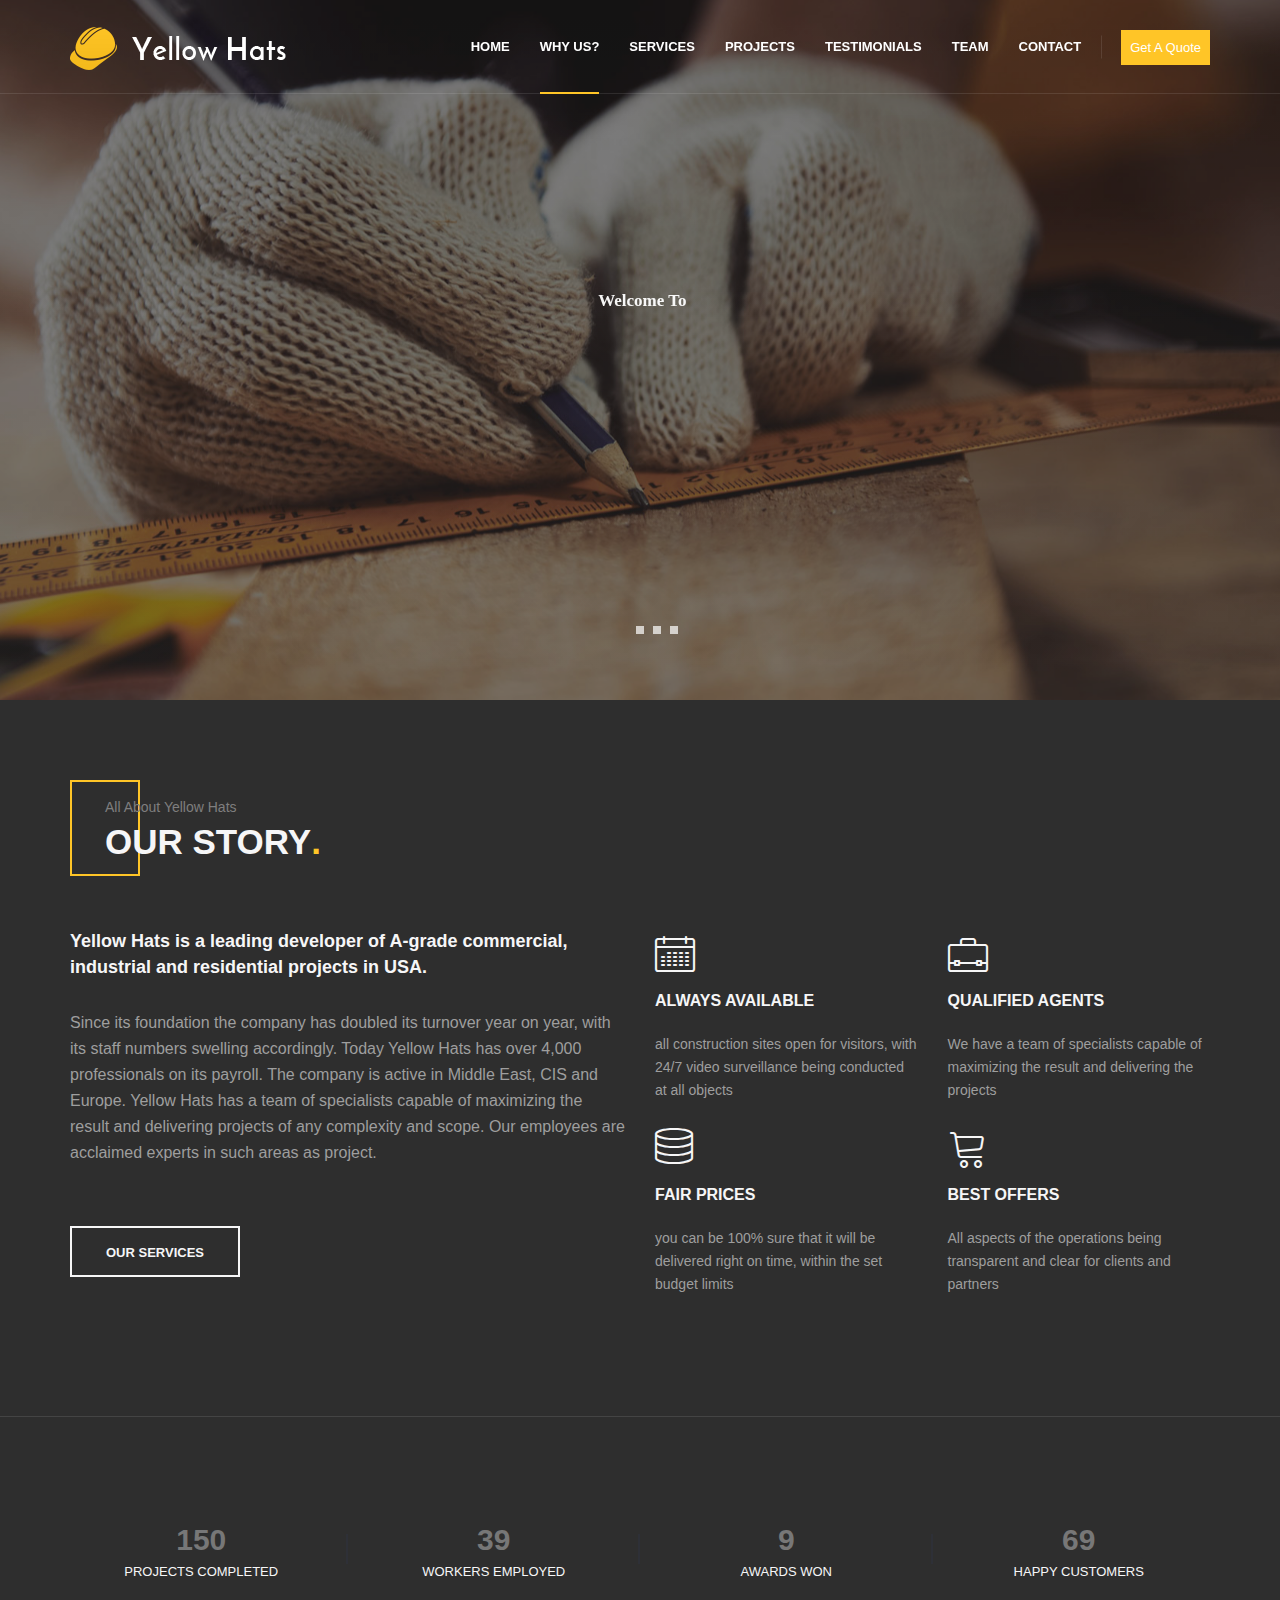
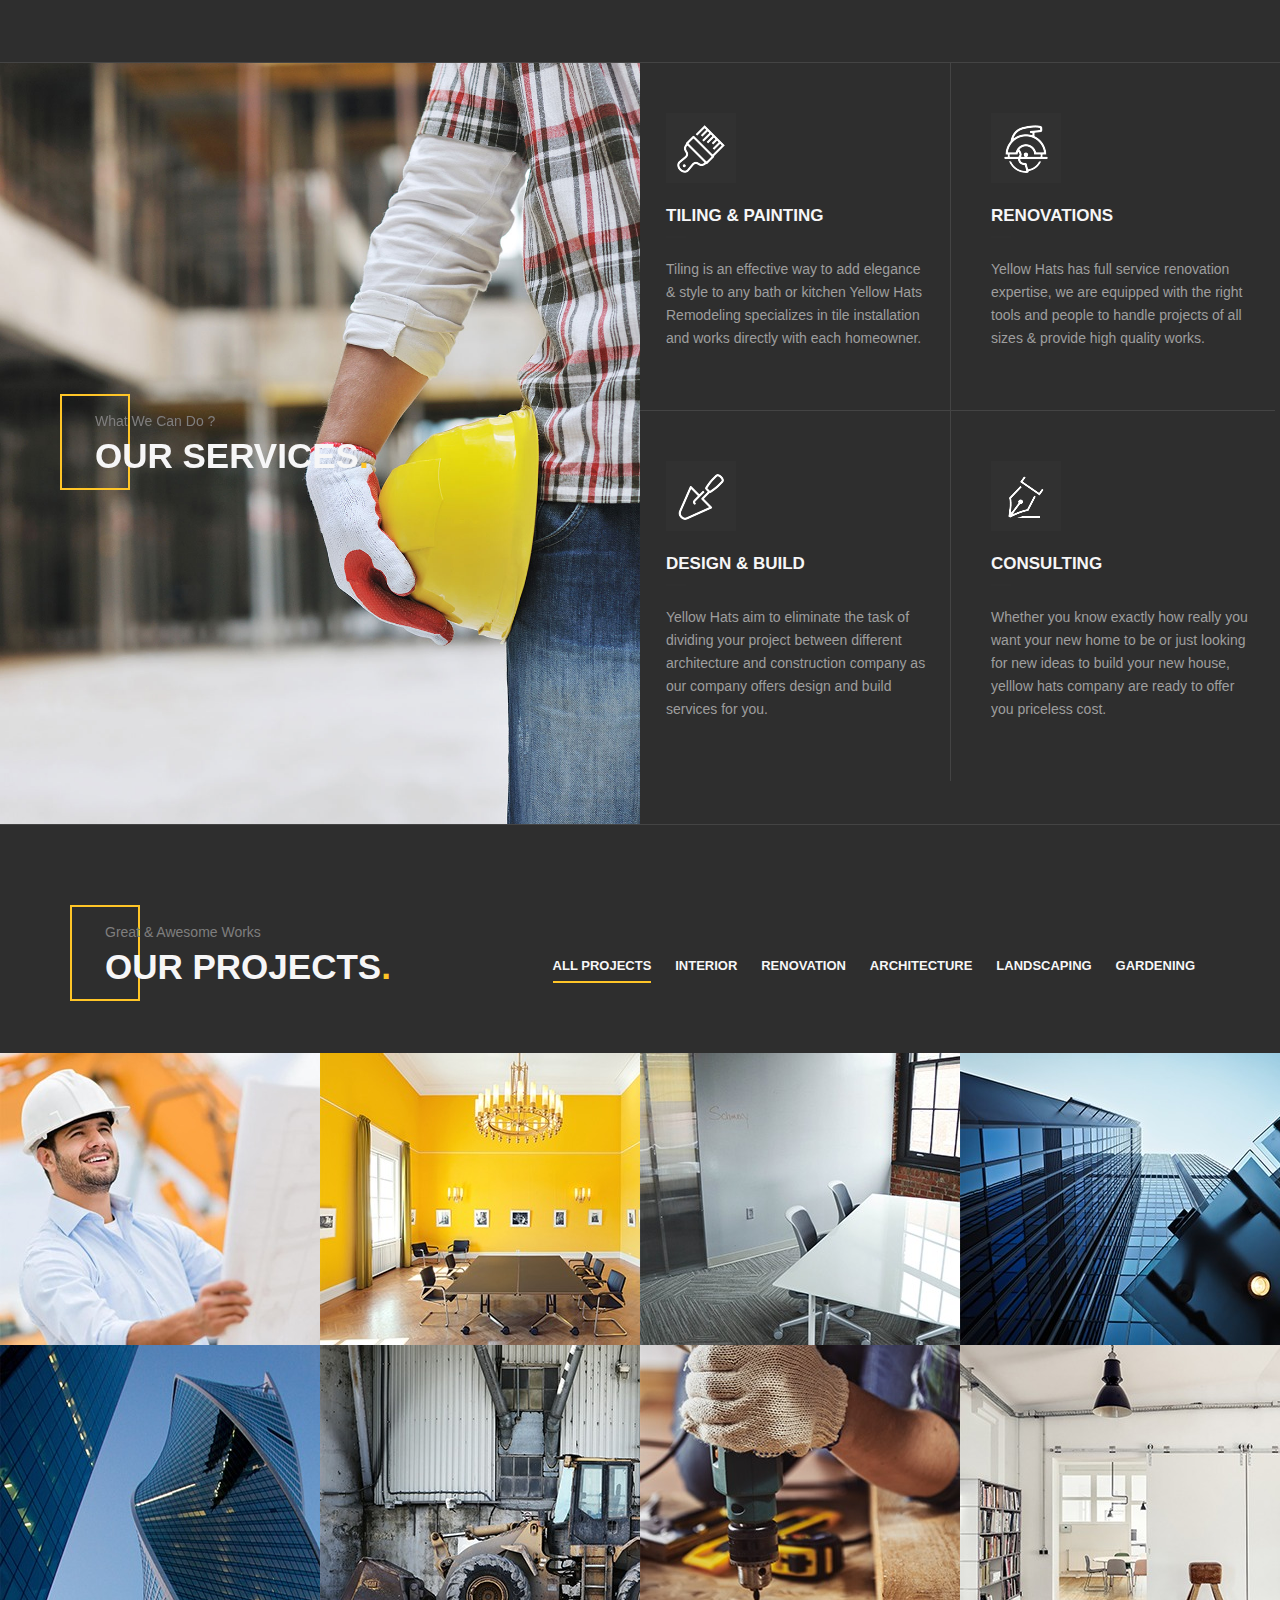
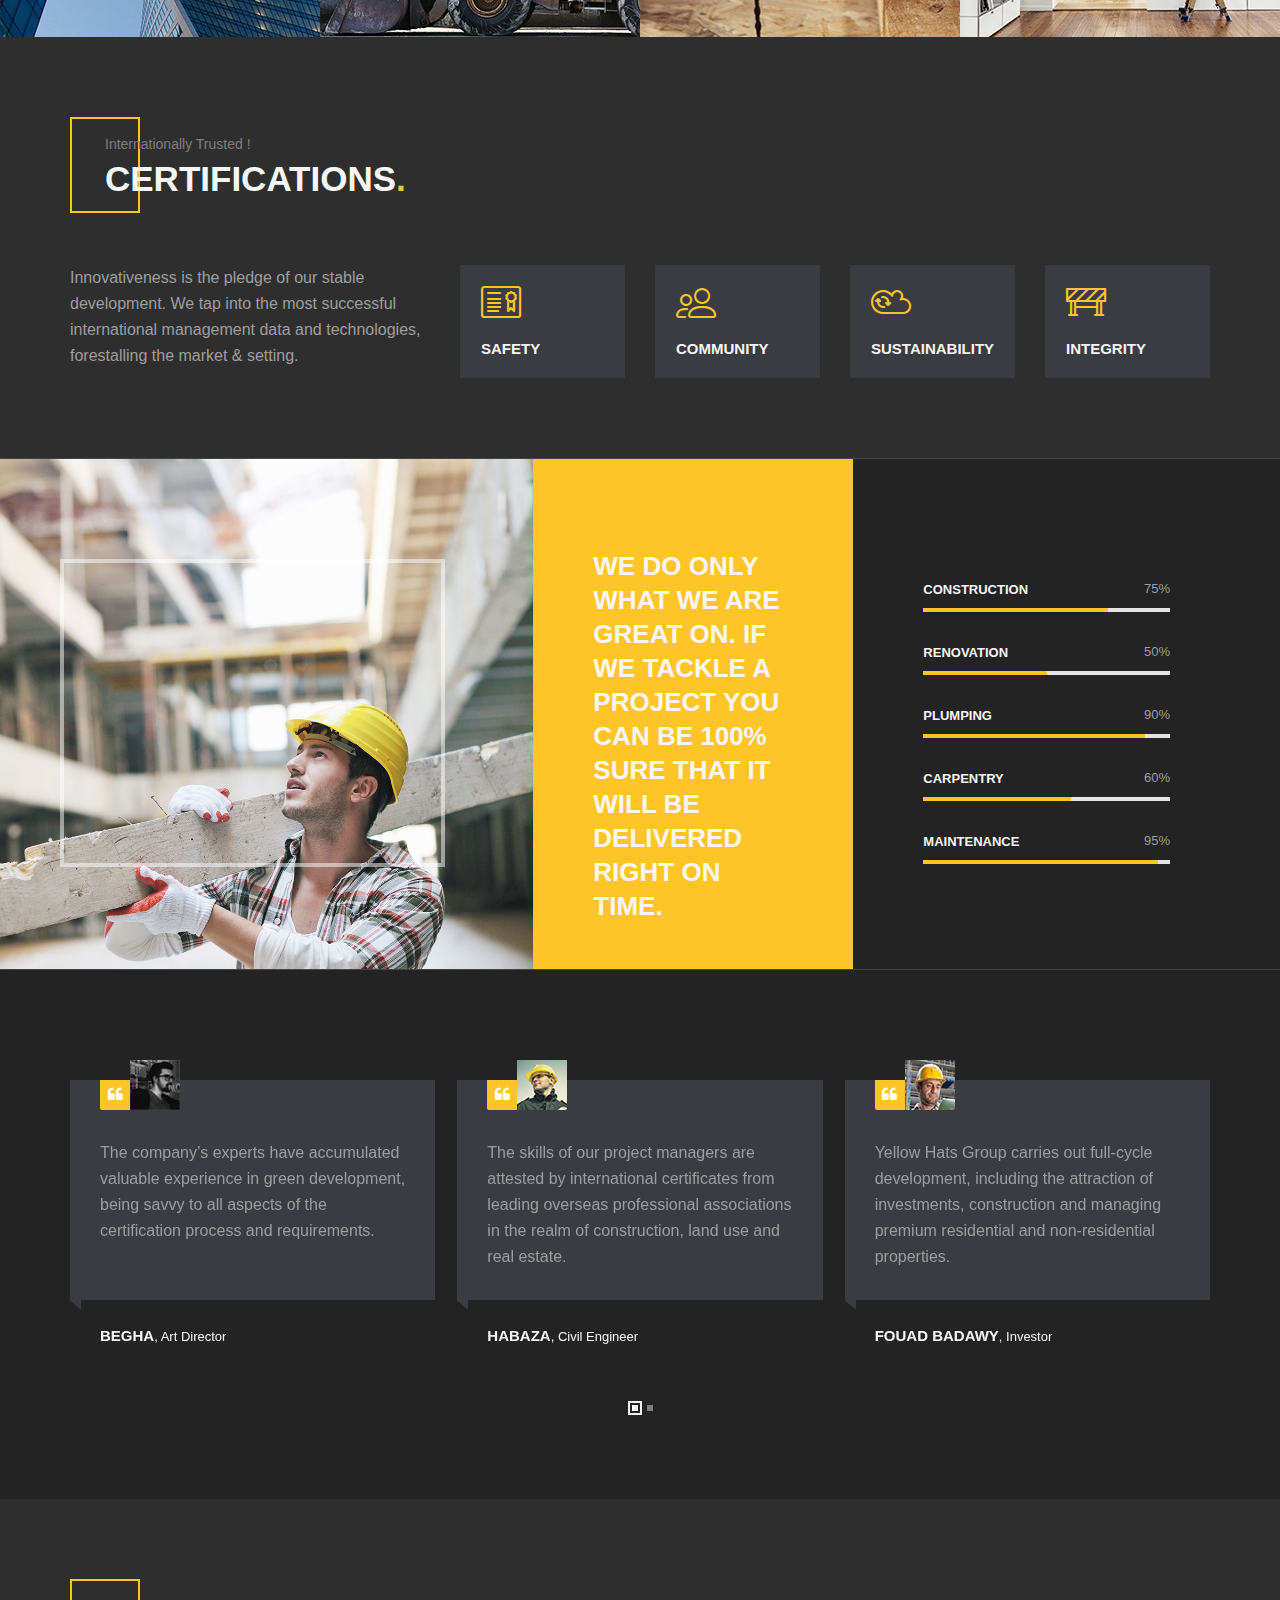
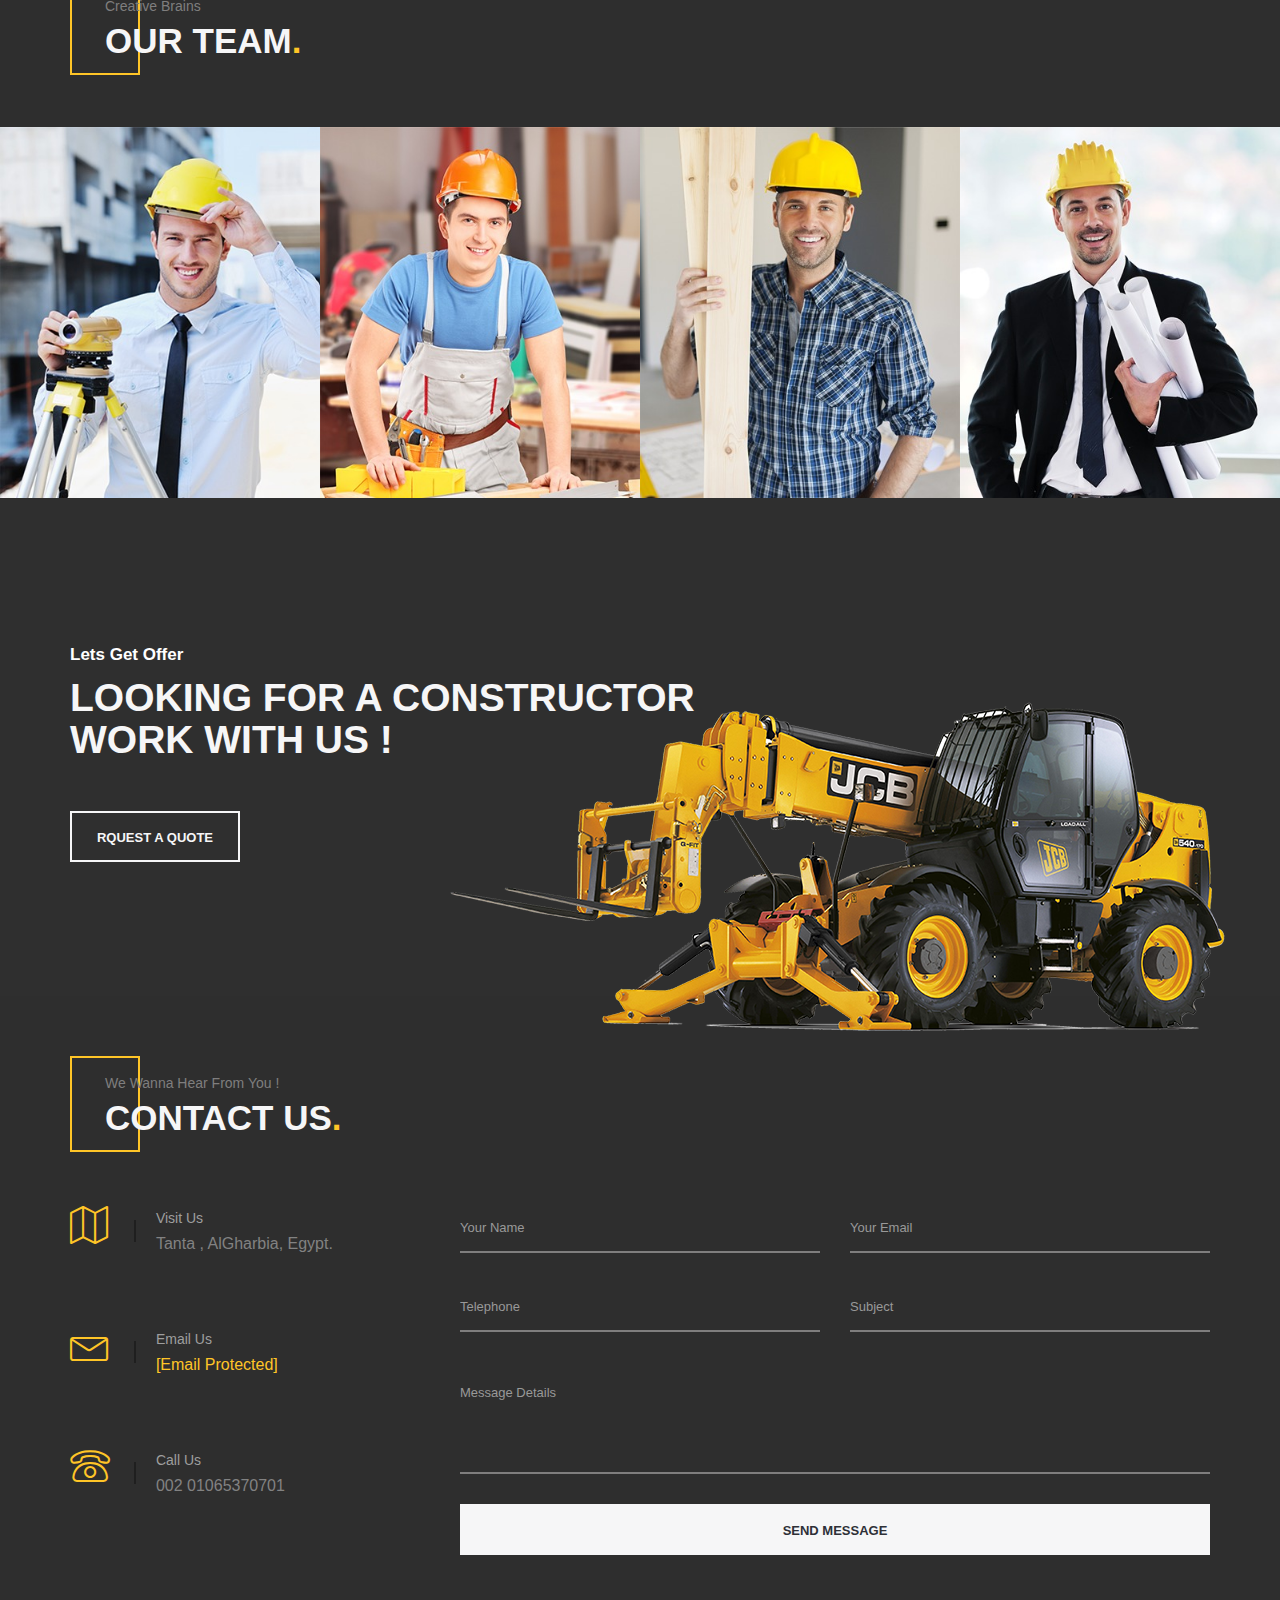
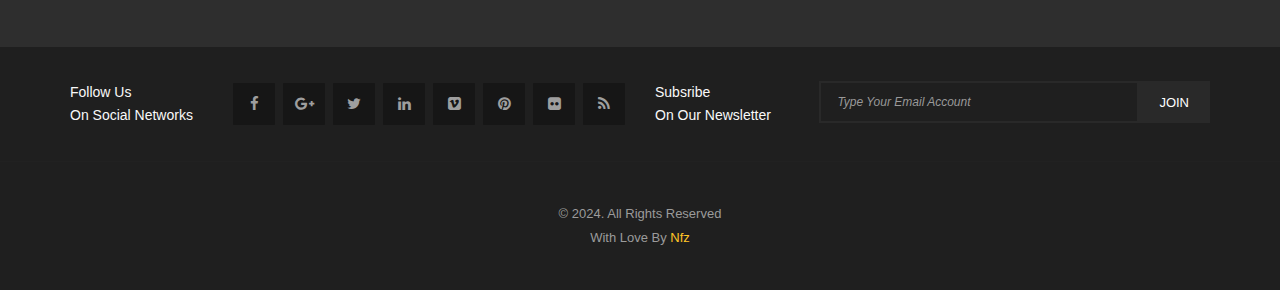
==== commit e66d798d: "Update index.html" ====
--- a/index.html
+++ b/index.html
@@ -1422,11 +1422,11 @@
 								<div class="col-md-12">
 									<button type="submit" id="submit-message" class="btn btn-primary btn-black btn-block">Send Message</button>
 								        
-									<button class="btn btn-primary btn-loading d-none"
+<!-- 									<button class="btn btn-primary btn-loading d-none"
 									type="button" disabled>
  									 <span class="spinner-border spinner-border-sm" aria-hidden="true"></span>
   									<span role="status">Loading...</span>
-									</button>
+									</button> -->
 								</div>
 								<div class="col-xs-12 col-sm-12 col-md-12 mt-xs">
 									<!--Alert Message-->
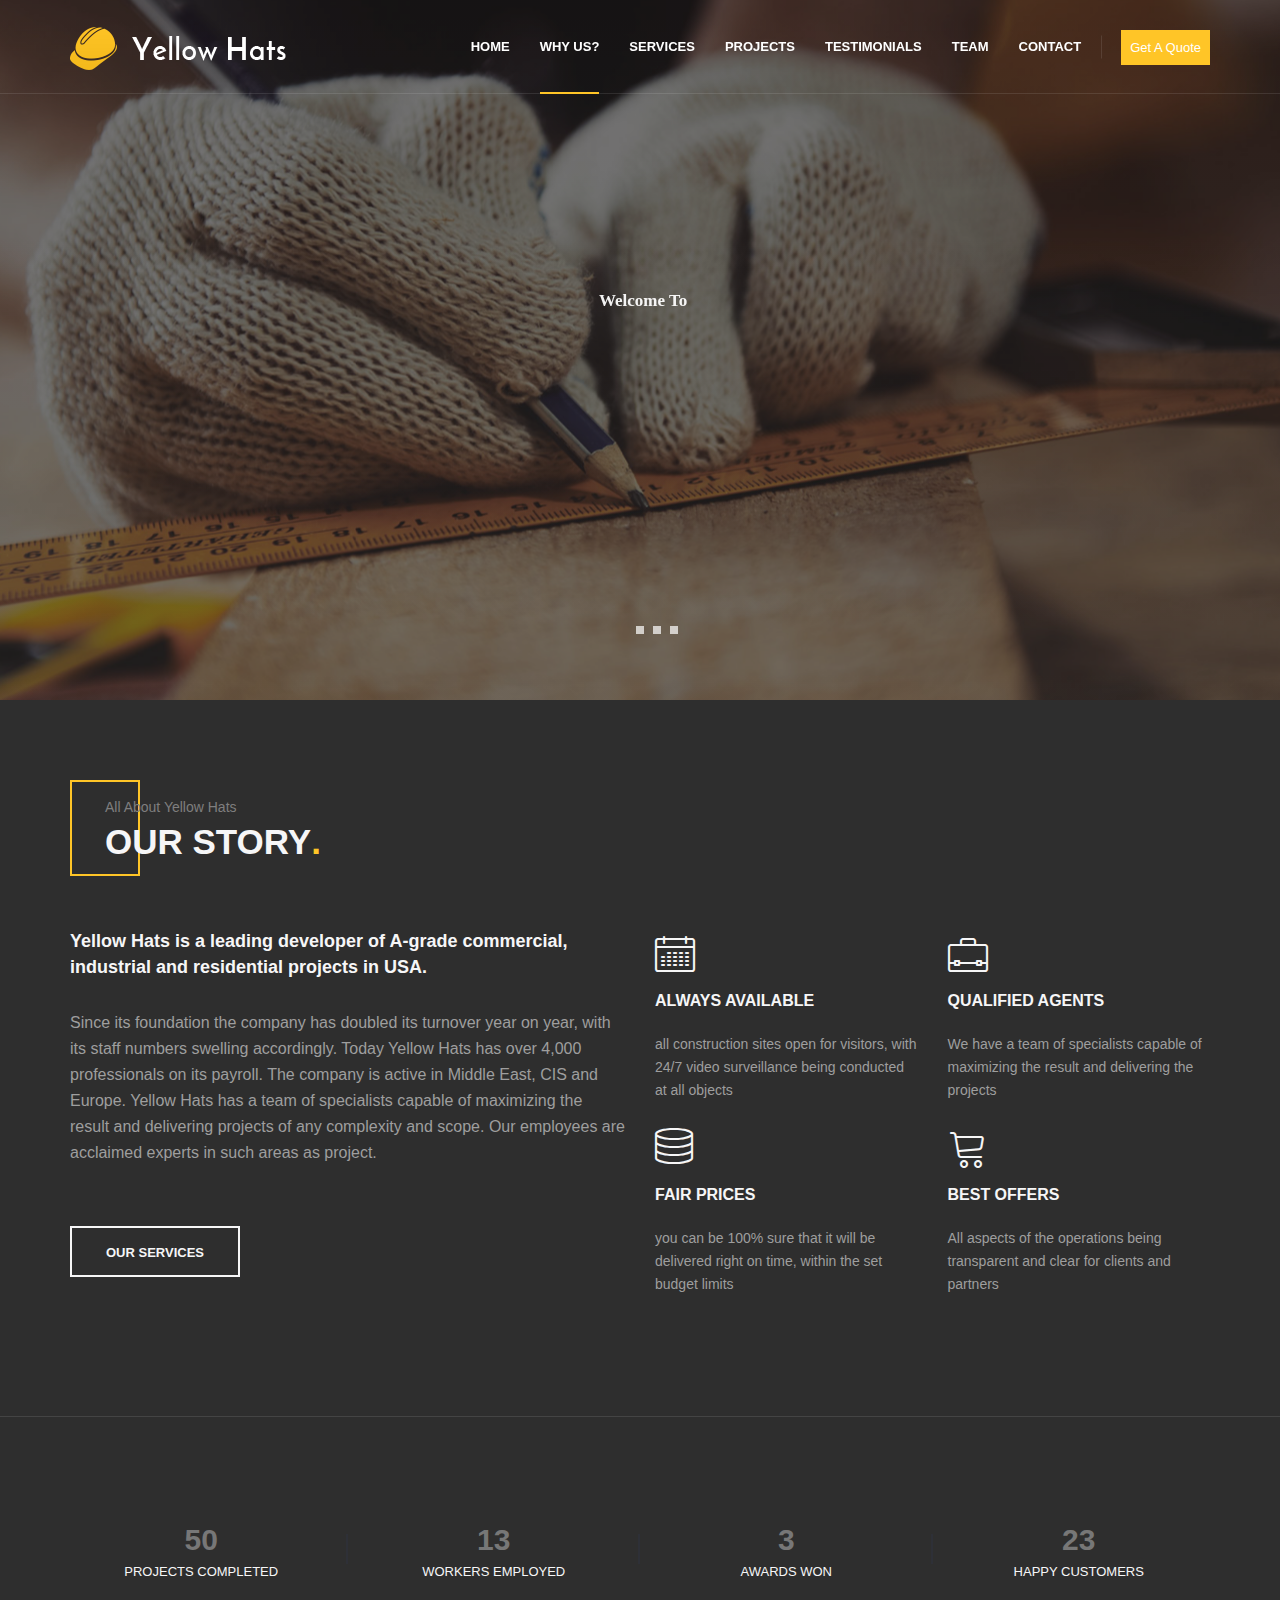
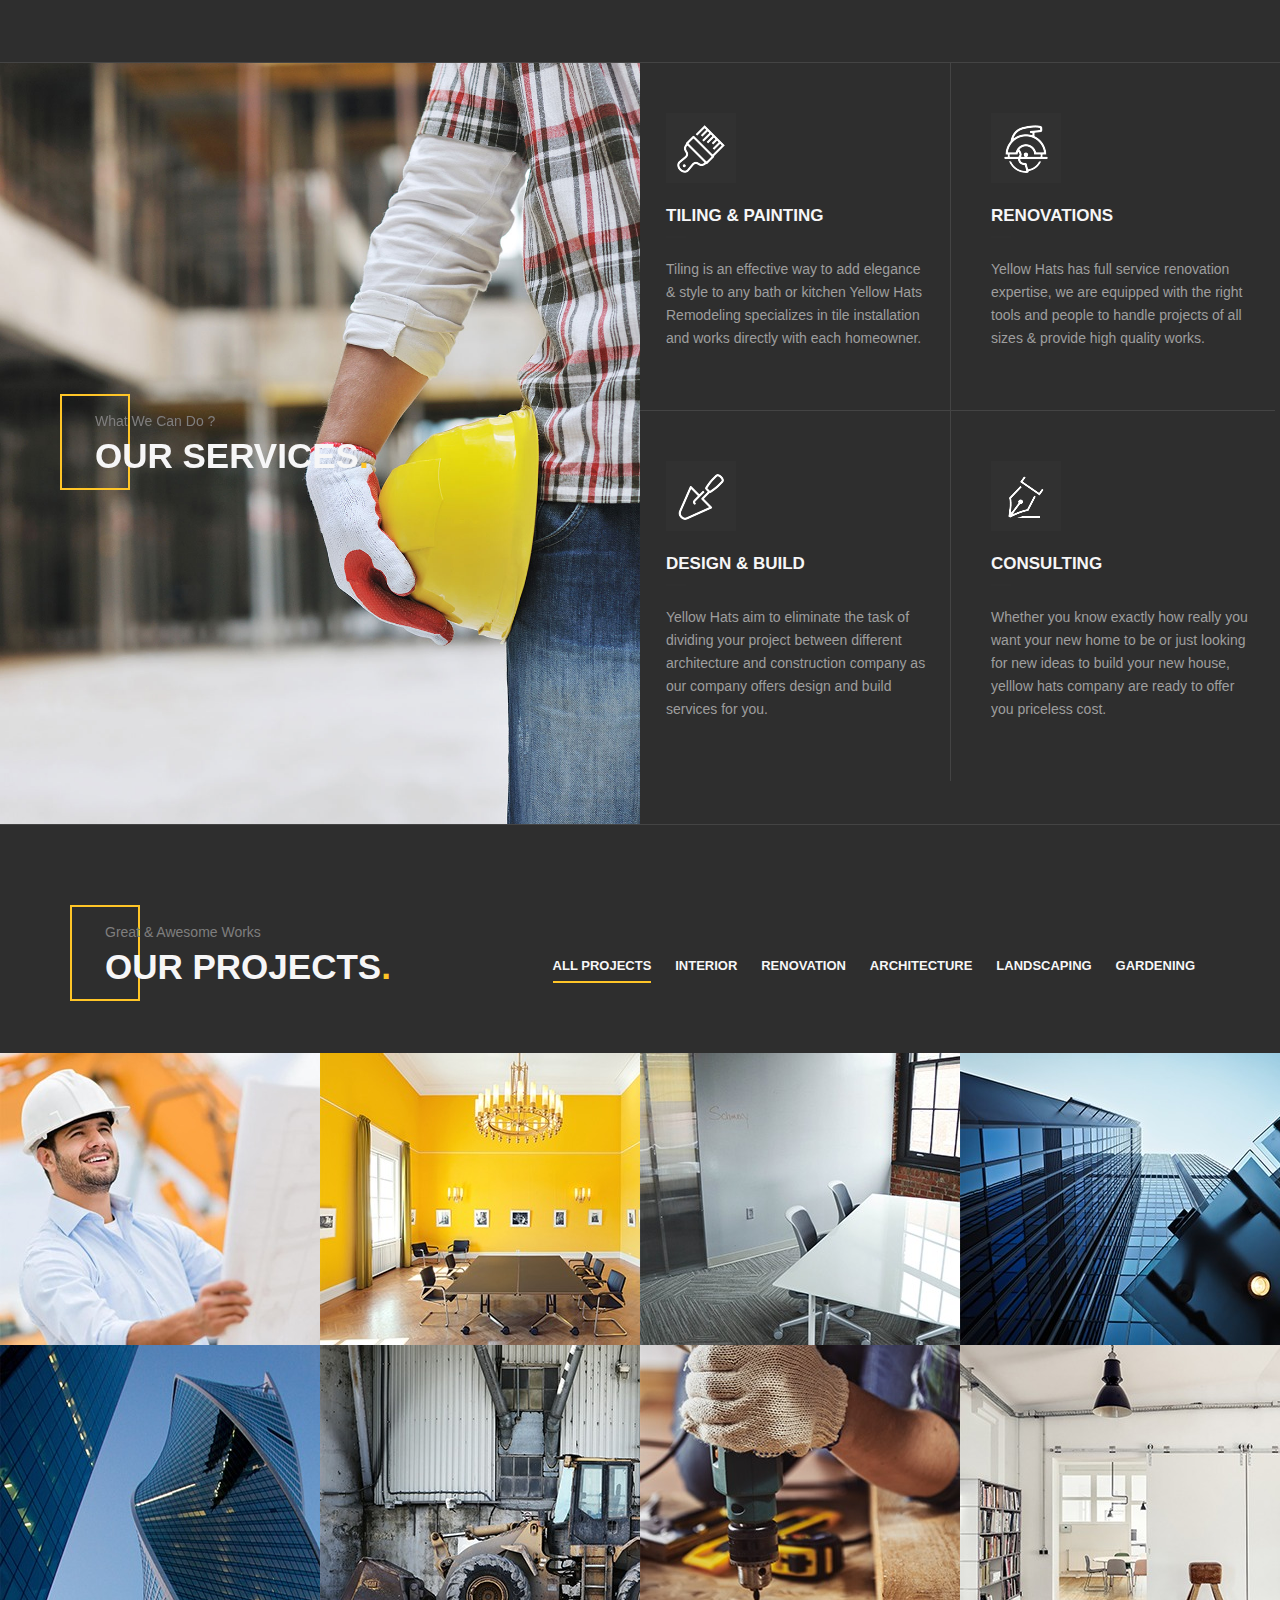
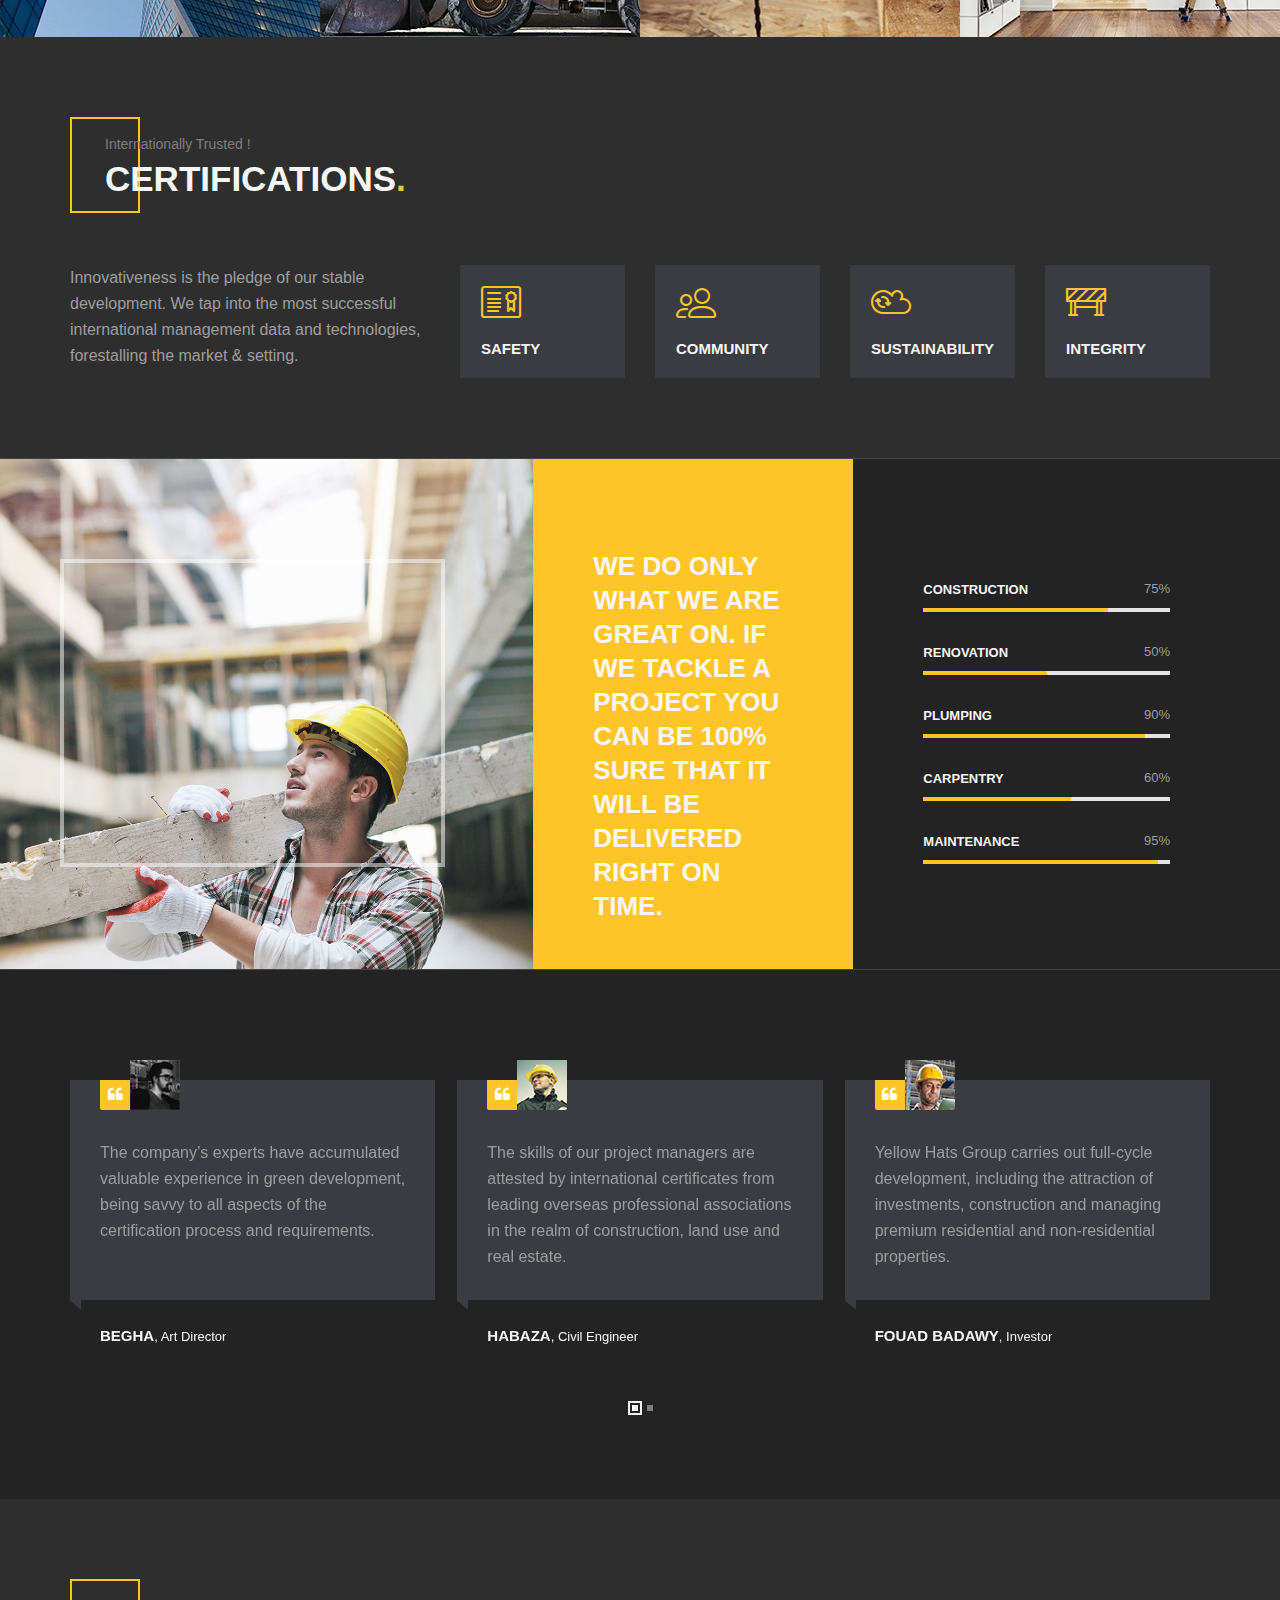
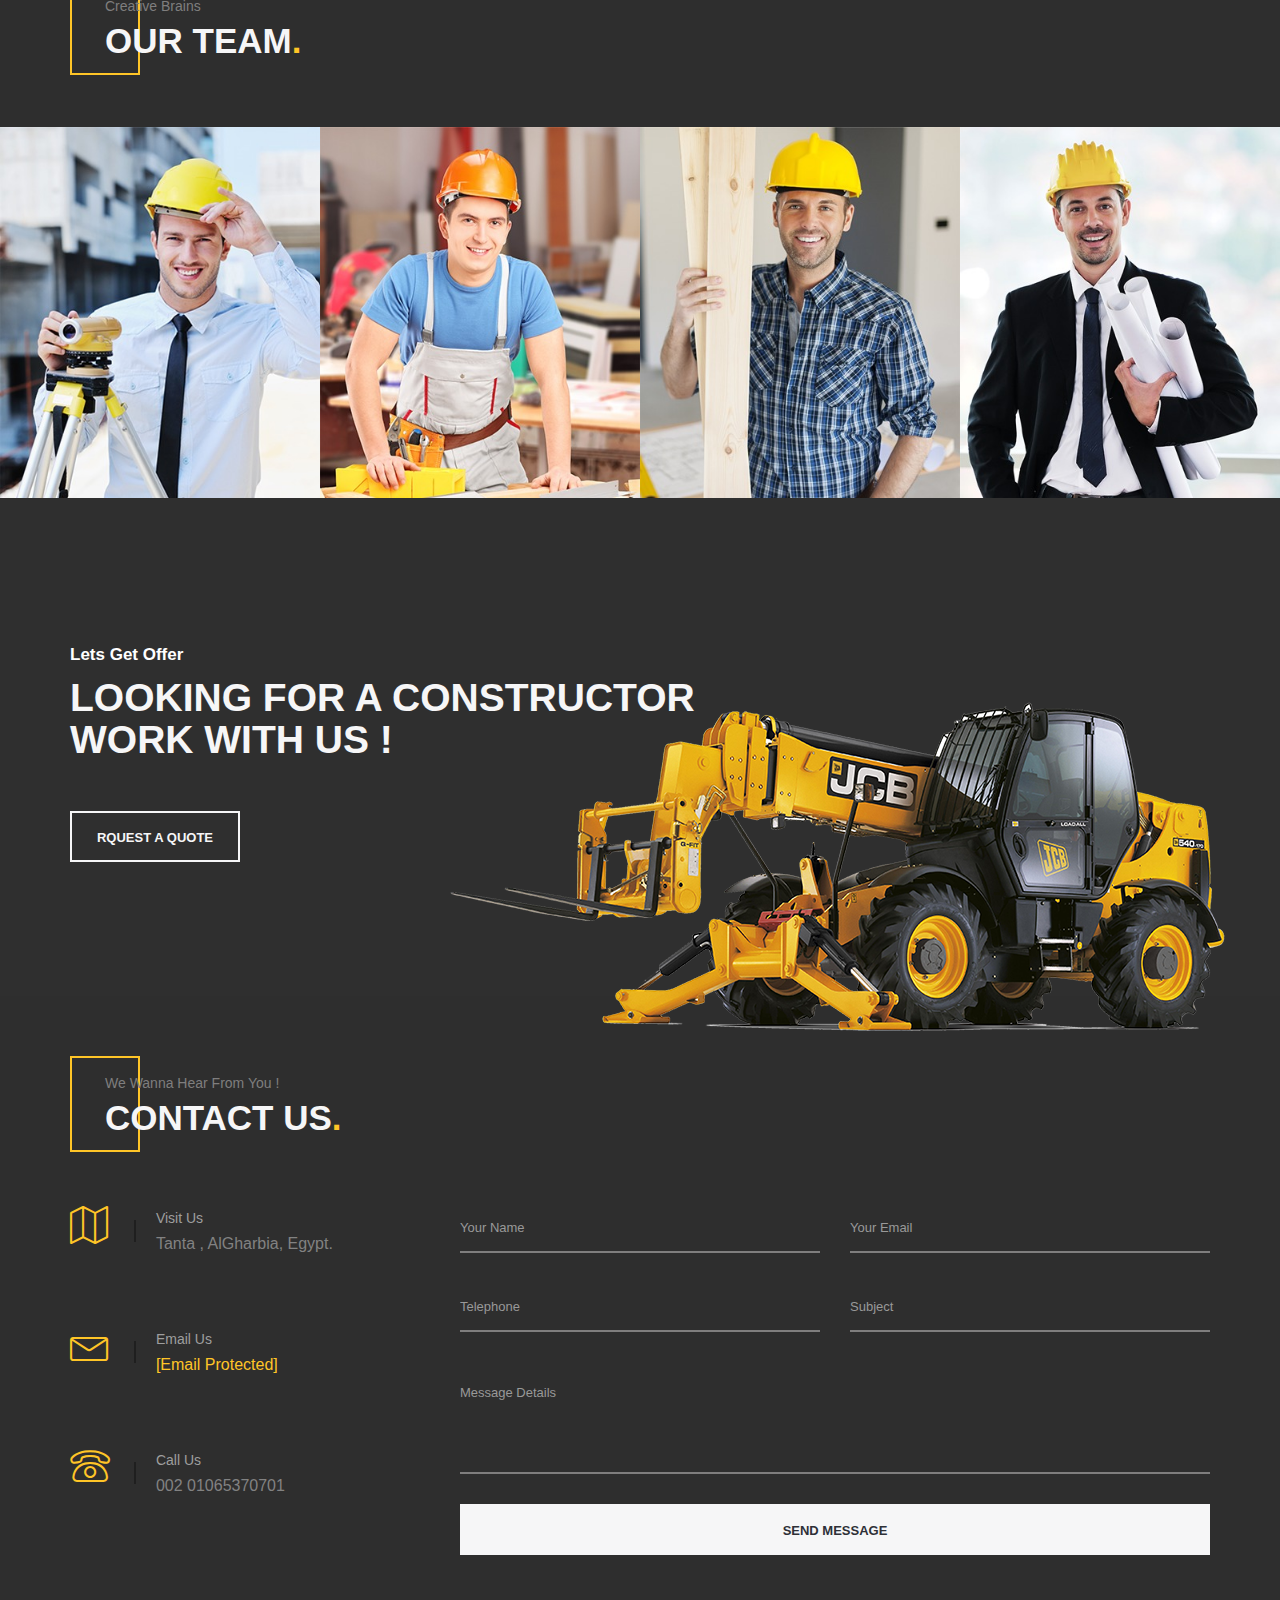
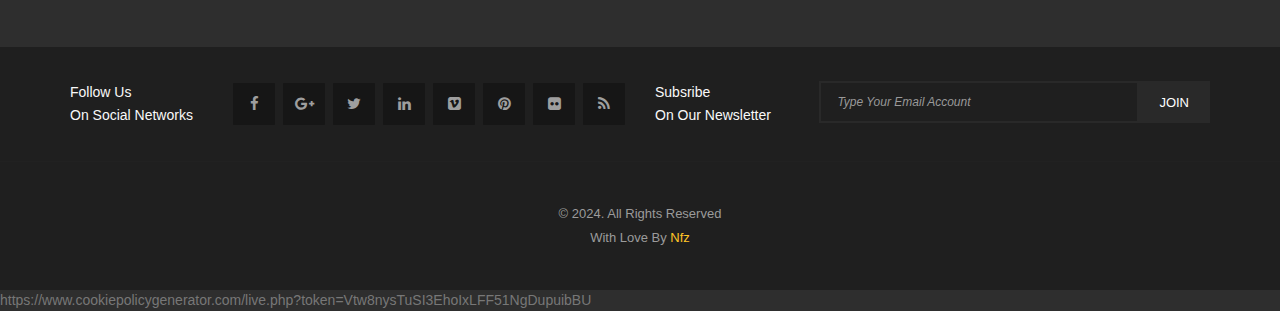
==== commit ae193f13: "Update index.html" ====
--- a/index.html
+++ b/index.html
@@ -1591,7 +1591,8 @@
       .catch(error => console.error('Error!', error.message))
   })
 </script>
-	
+
+	https://www.cookiepolicygenerator.com/live.php?token=Vtw8nysTuSI3EhoIxLFF51NgDupuibBU
 </body>
 
 
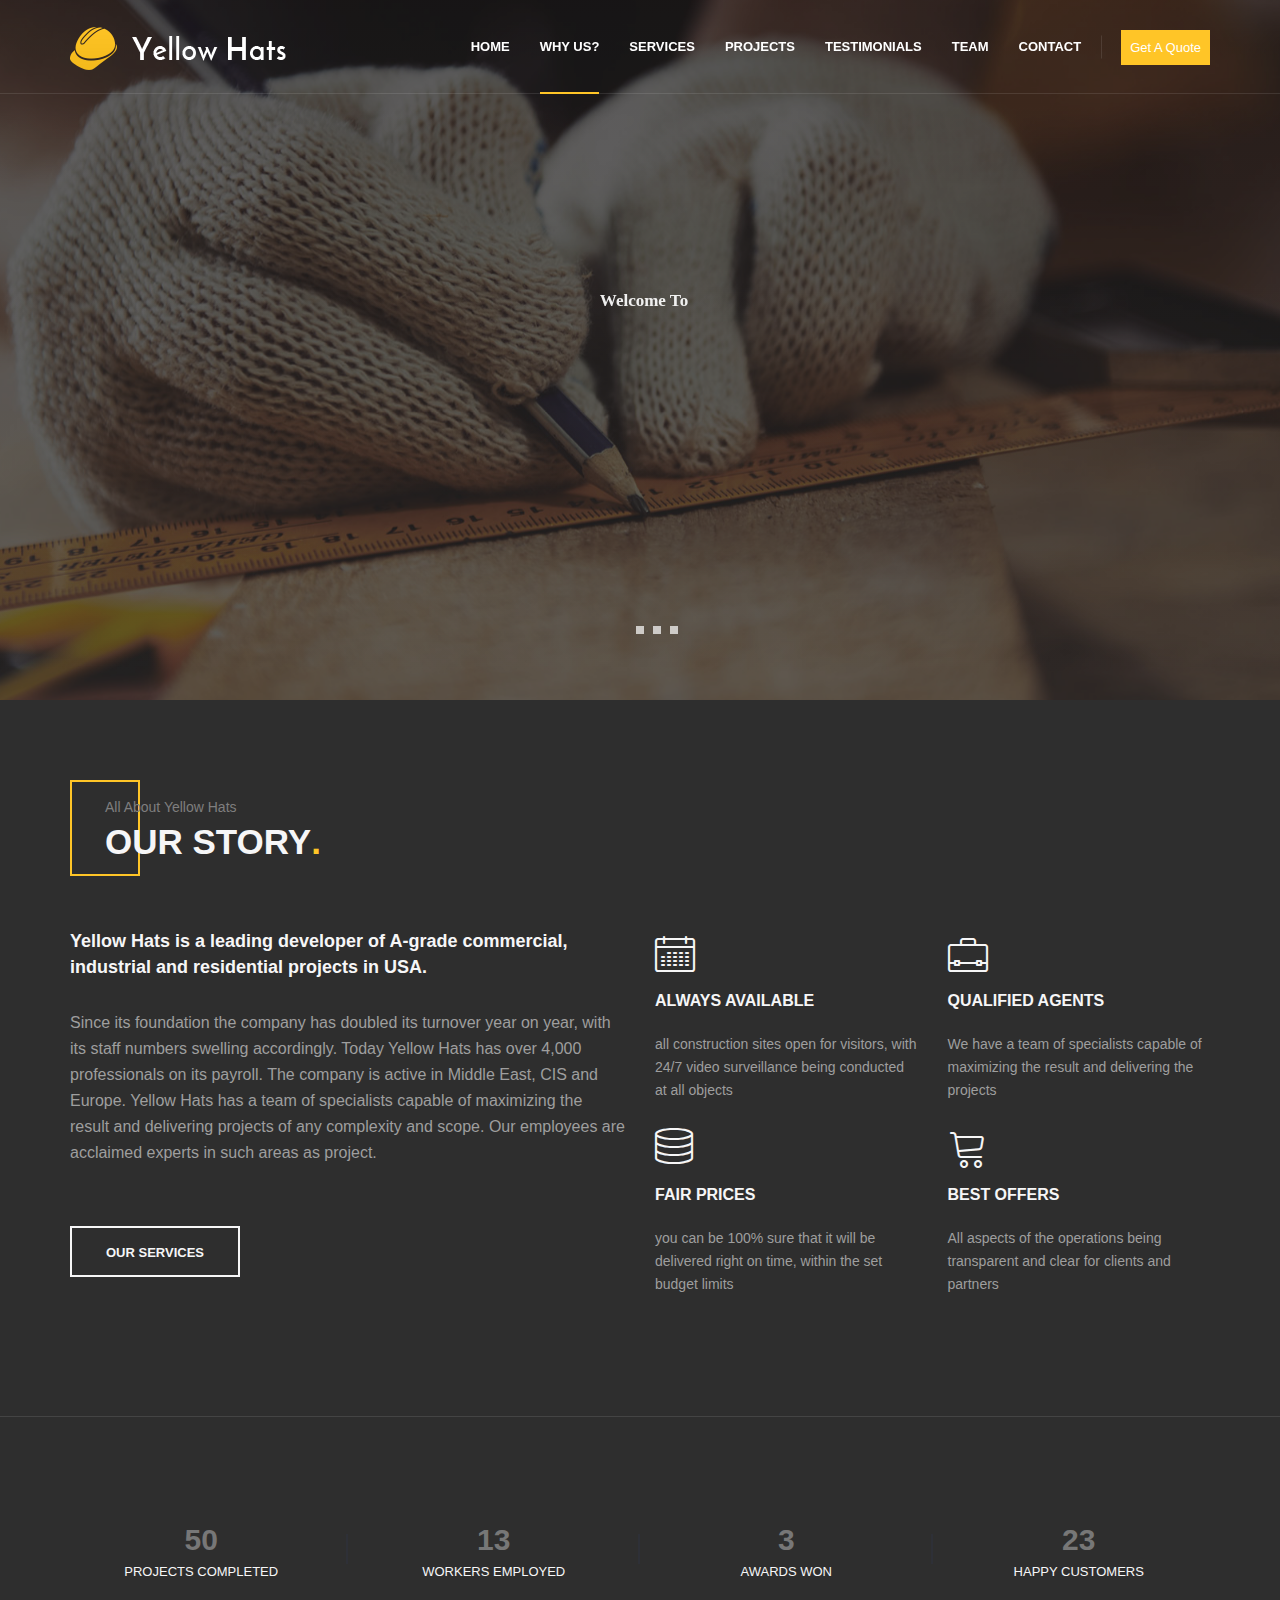
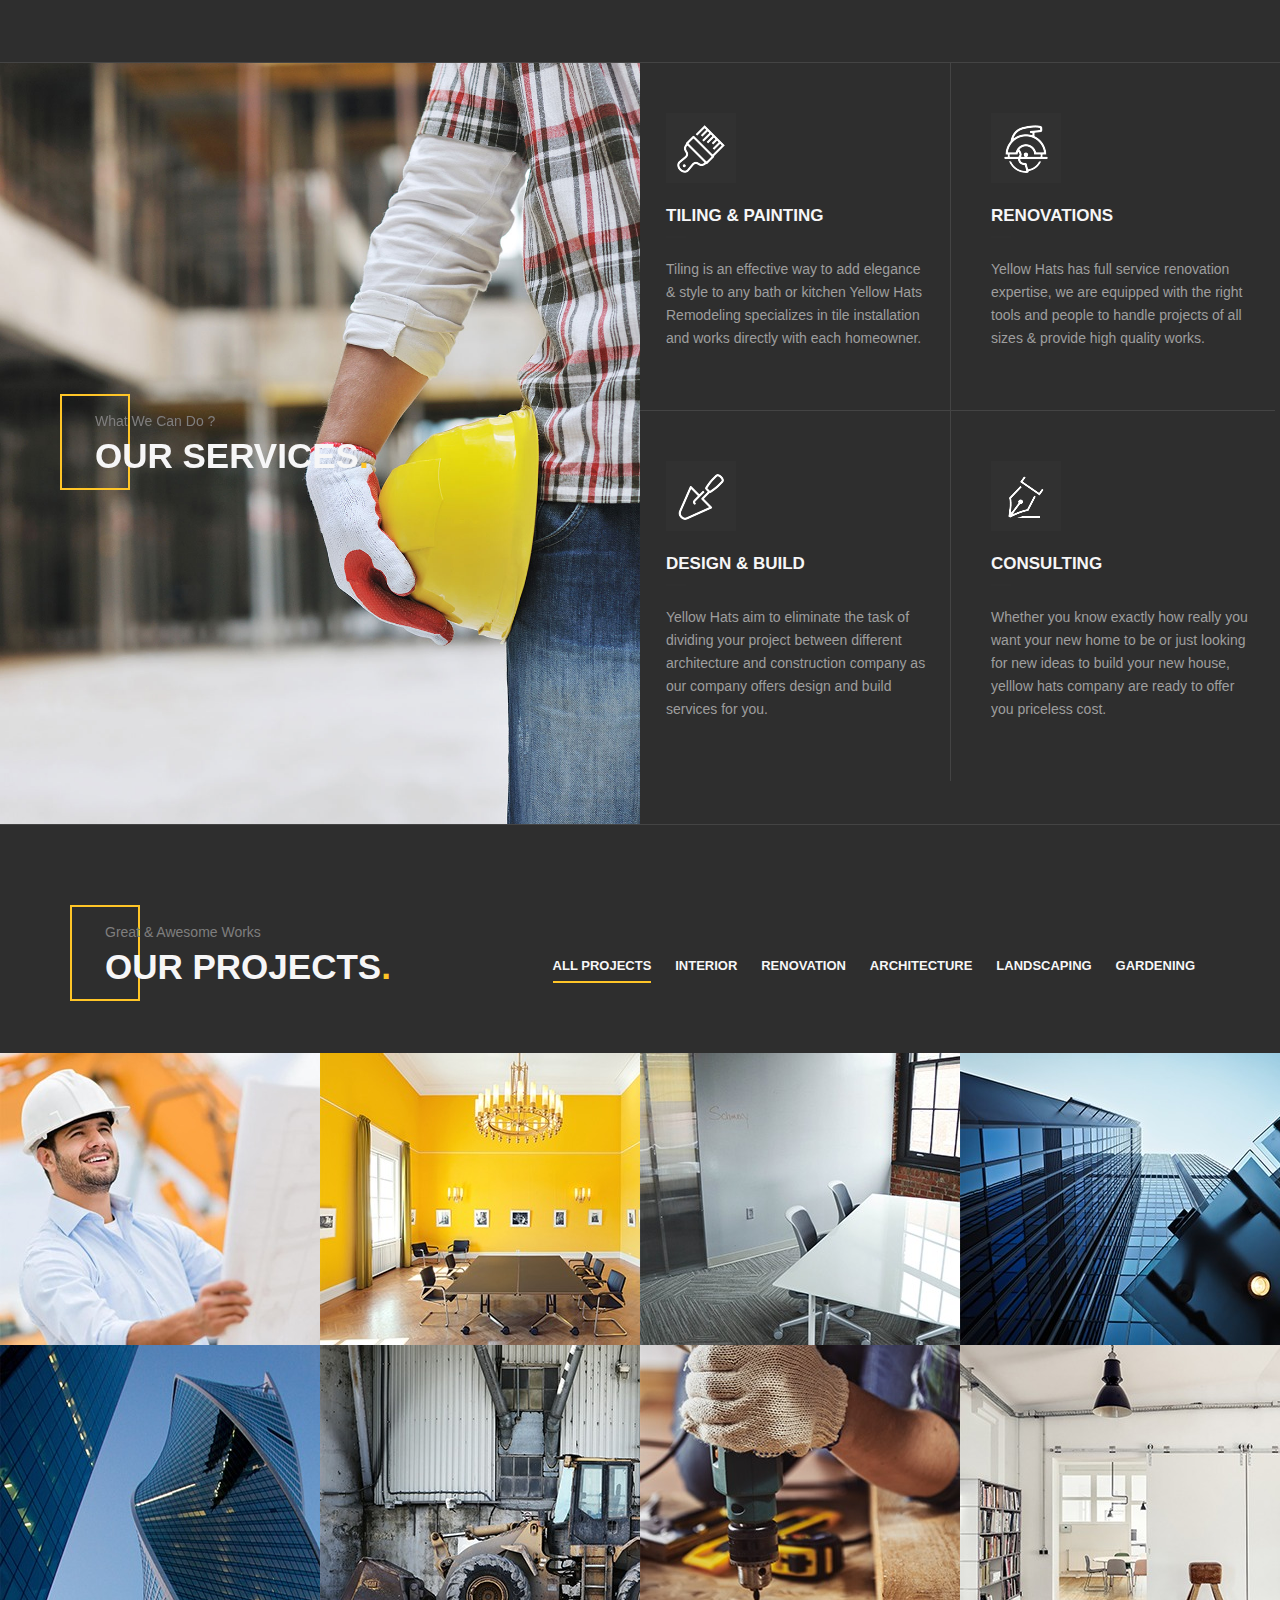
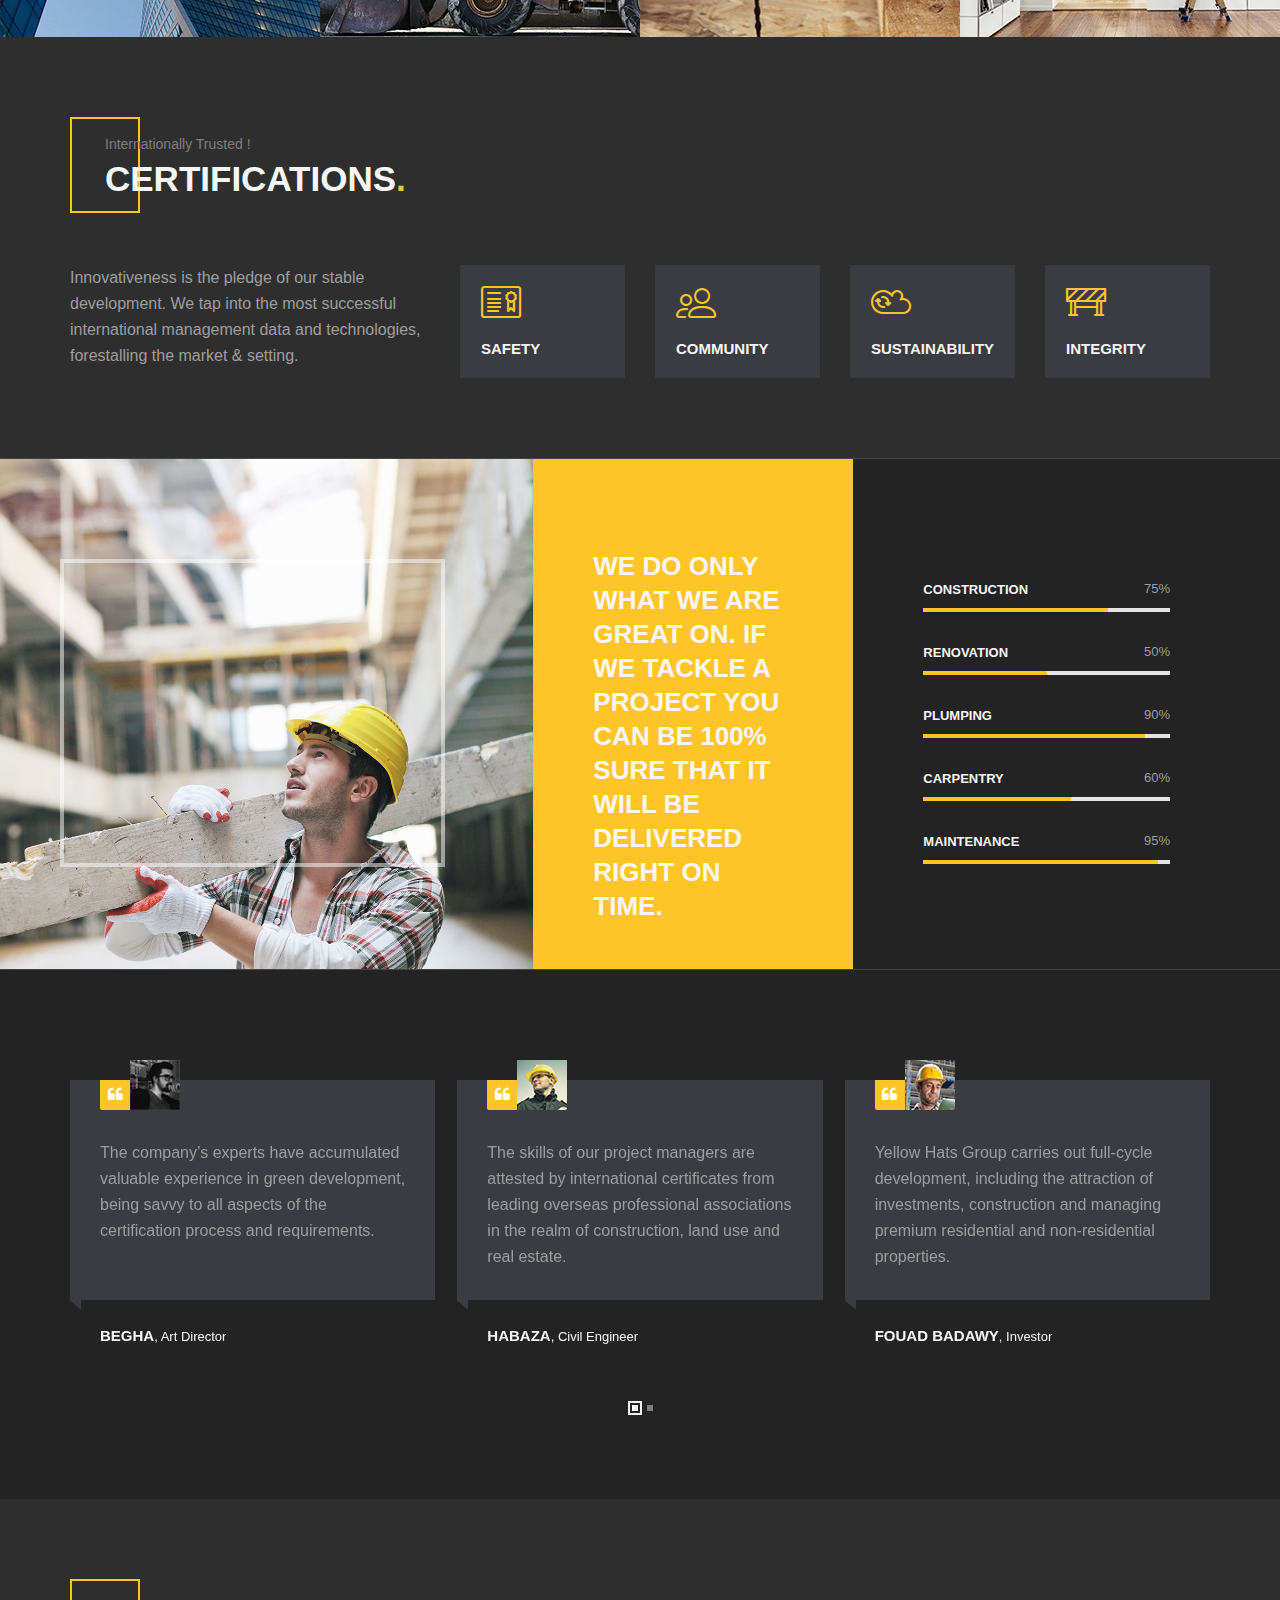
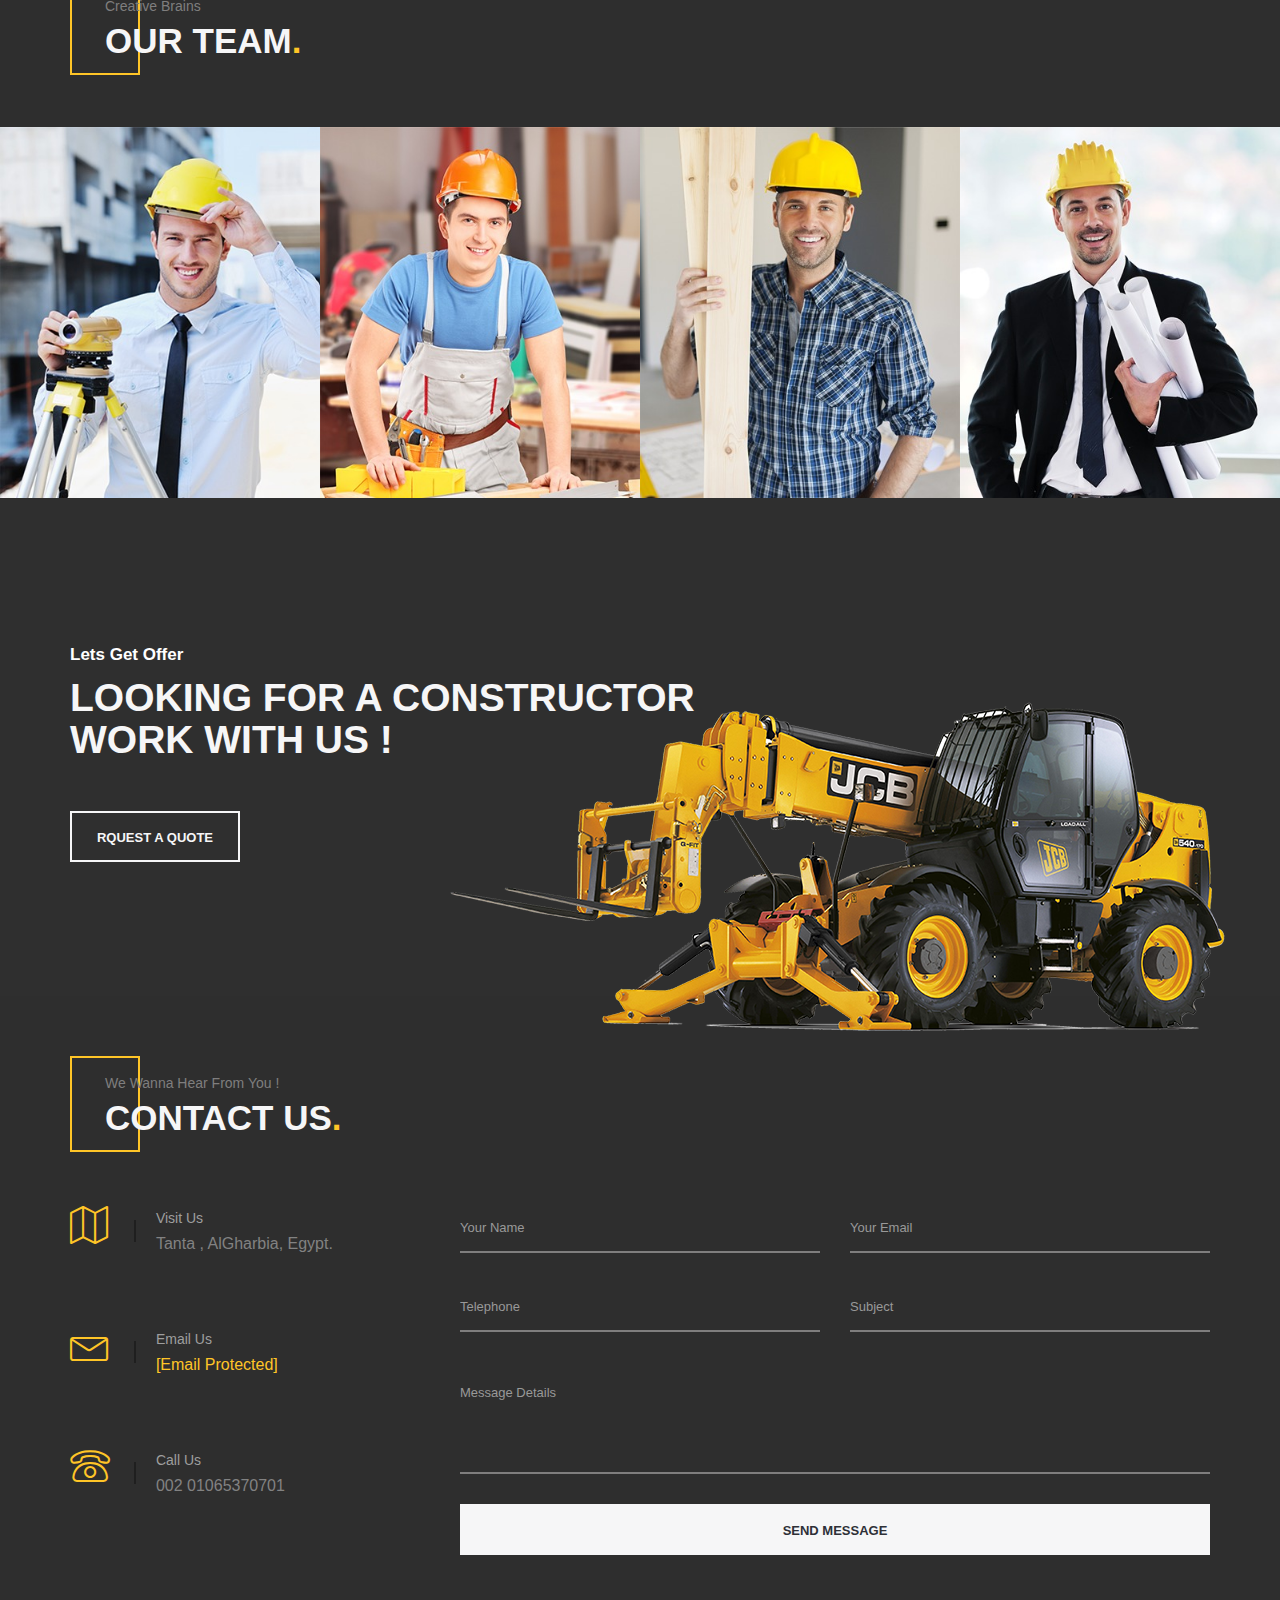
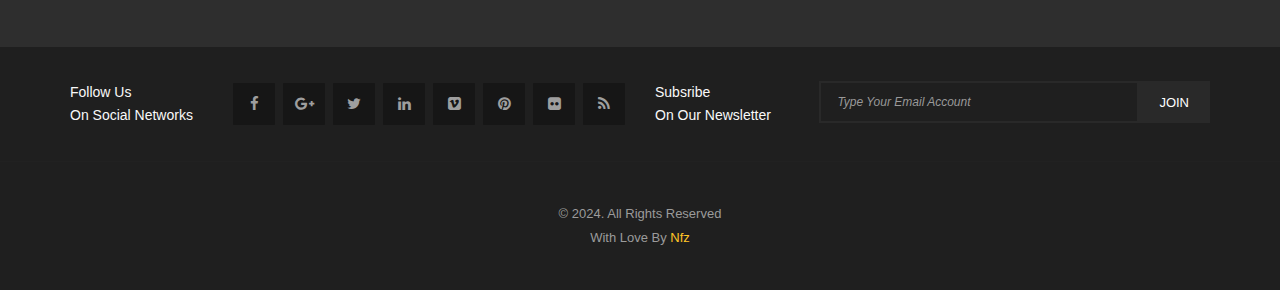
==== commit f9636188: "Update index.html" ====
--- a/index.html
+++ b/index.html
@@ -1592,7 +1592,7 @@
   })
 </script>
 
-	https://www.cookiepolicygenerator.com/live.php?token=Vtw8nysTuSI3EhoIxLFF51NgDupuibBU
+	
 </body>
 
 
